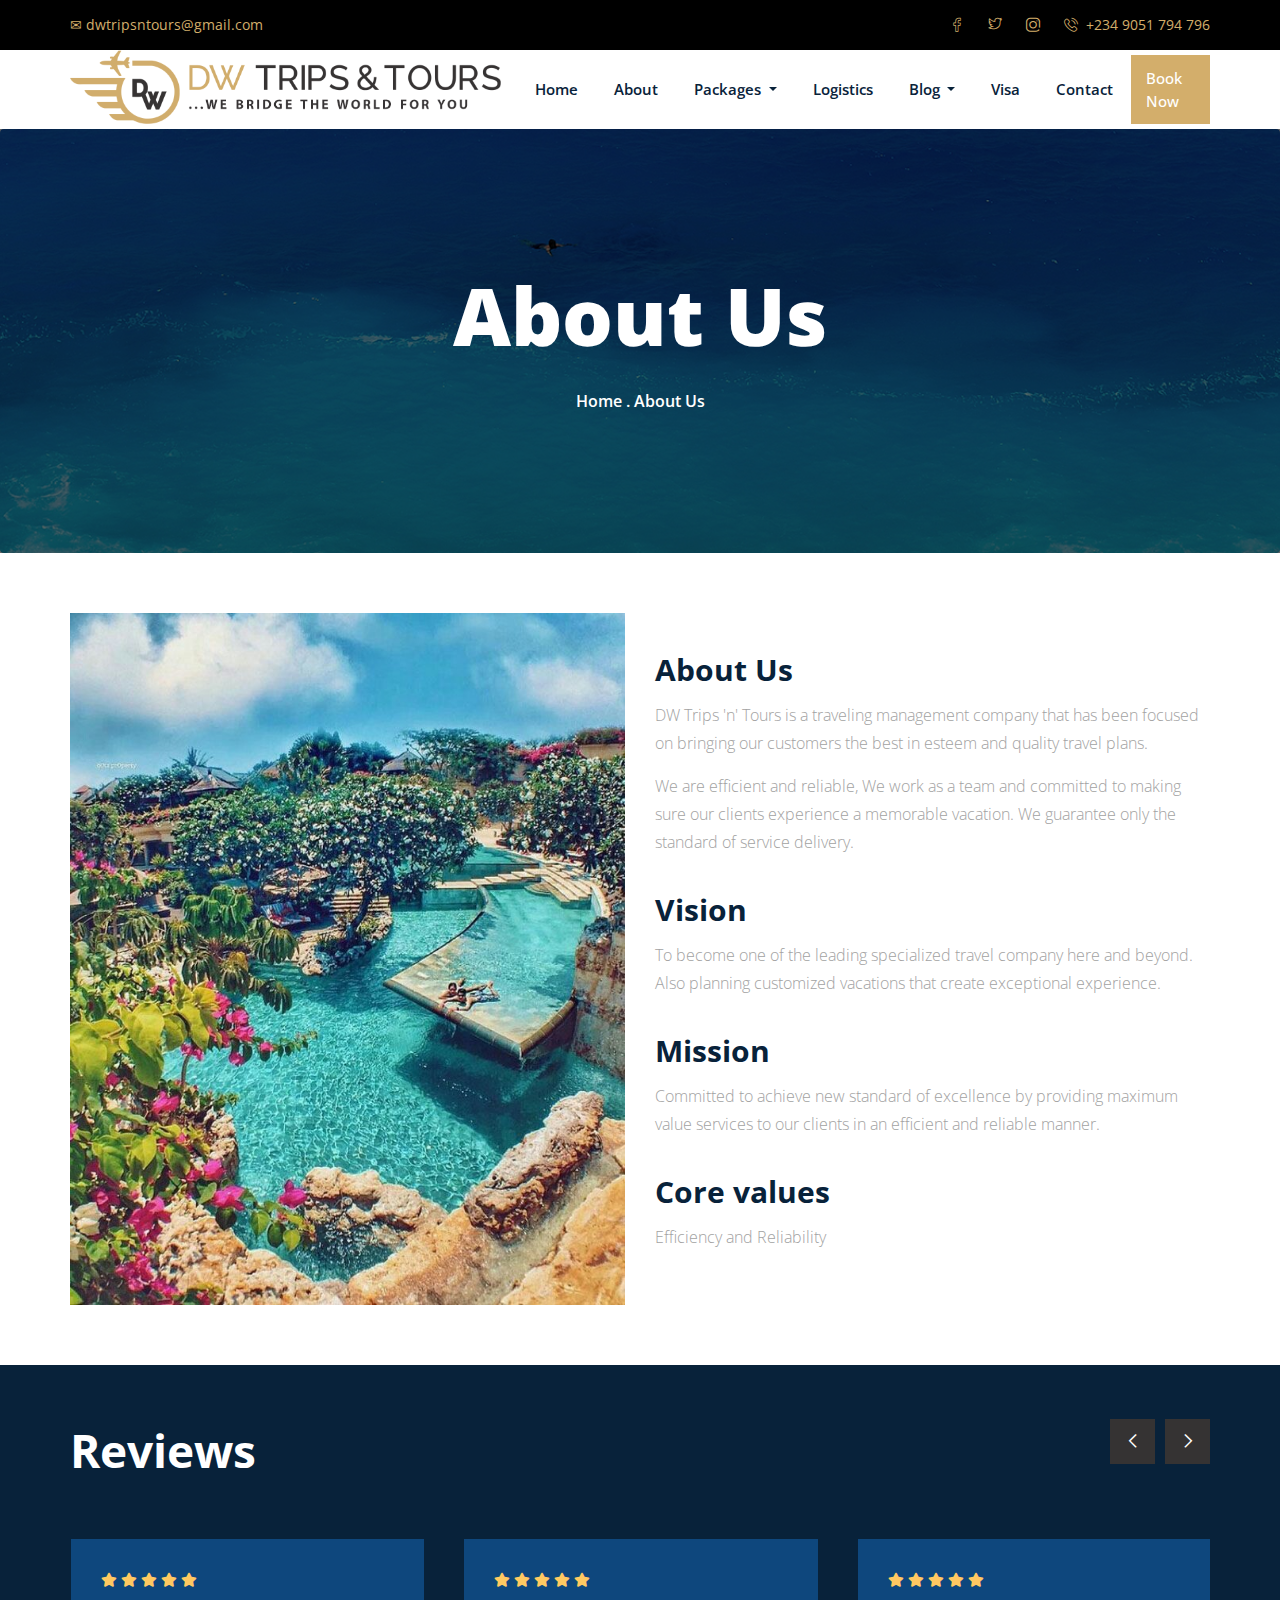
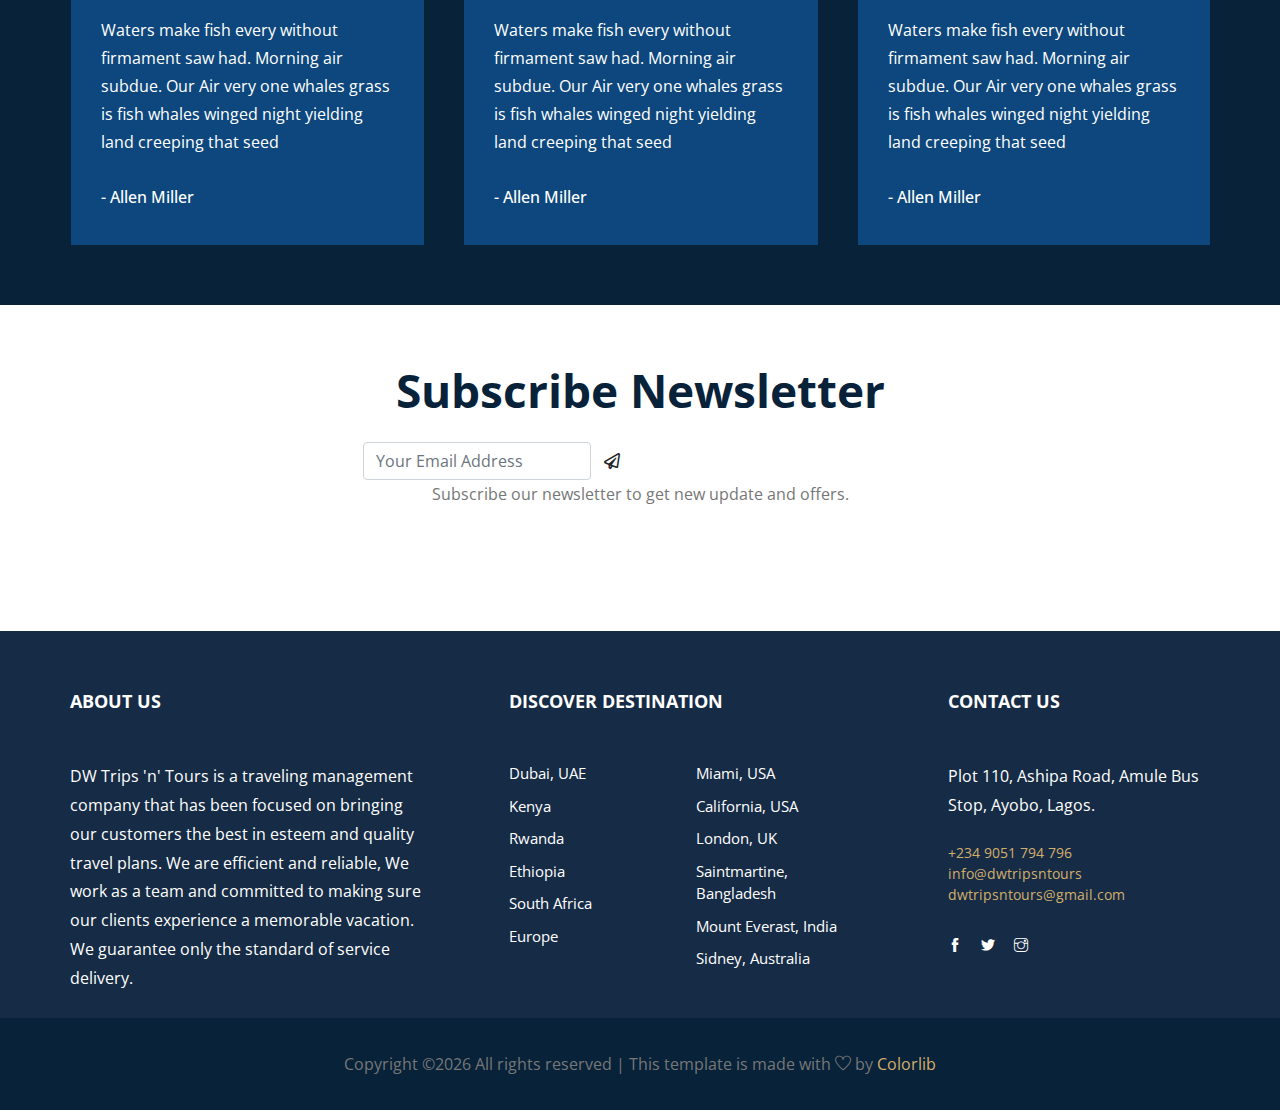
==== about.html @ 5364dab6 "So far so good update on the site" ====
<!doctype html>
<html lang="en">

<head>
    <!-- Required meta tags -->
    <meta charset="utf-8">
    <meta name="viewport" content="width=device-width, initial-scale=1, shrink-to-fit=no">
    <title>About - DW Trips n Tours</title>
    <link rel="icon" href="img/favicon.png">
    <!-- Bootstrap CSS -->
    <link rel="stylesheet" href="css/bootstrap.min.css">
    <!-- animate CSS -->
    <link rel="stylesheet" href="css/animate.css">
    <!-- owl carousel CSS -->
    <link rel="stylesheet" href="css/owl.carousel.min.css">
    <!-- themify CSS -->
    <link rel="stylesheet" href="css/themify-icons.css">
    <!-- flaticon CSS -->
    <link rel="stylesheet" href="css/flaticon.css">
    <!-- fontawesome CSS -->
    <link rel="stylesheet" href="fontawesome/css/all.min.css">
    <!-- magnific CSS -->
    <link rel="stylesheet" href="css/magnific-popup.css">
    <link rel="stylesheet" href="css/gijgo.min.css">
    <!-- niceselect CSS -->
    <link rel="stylesheet" href="css/nice-select.css">
    <!-- slick CSS -->
    <link rel="stylesheet" href="css/slick.css">
    <!-- style CSS -->
    <link rel="stylesheet" href="css/style.css">
</head>

<body>
    <!--::header part start::-->
   <header class="main_menu">
        <div class="sub_menu">
            <div class="container">
                <div class="row">
                    <div class="col-lg-6 col-sm-12 col-md-6">
                        <div class="sub_menu_right_content">
                            <span>&#9993; dwtripsntours@gmail.com</a></span>
                        </div>
                    </div>
                    <div class="col-lg-6 col-sm-12 col-md-6">
                        <div class="sub_menu_social_icon">
                            <a href="#"><i class="flaticon-facebook"></i></a>
                            <a href="#"><i class="flaticon-twitter"></i></a>
                            <a href="#"><i class="flaticon-instagram"></i></a>
                            <span><i class="flaticon-phone-call"></i>+234 9051 794 796</a></span>
                        </div>
                    </div>
                </div>
            </div>
        </div>
        <div class="main_menu_iner">
            <div class="container">
                <div class="row align-items-center ">
                    <div class="col-lg-12">
                        <nav class="navbar navbar-expand-lg navbar-light justify-content-between">
                            <a class="navbar-brand" href="index.html"> <img src="img/logo.png" alt="logo"> </a>
                            <button class="navbar-toggler" type="button" data-toggle="collapse"
                                data-target="#navbarSupportedContent" aria-controls="navbarSupportedContent"
                                aria-expanded="false" aria-label="Toggle navigation">
                                <span class="navbar-toggler-icon"></span>
                            </button>

                            <div class="collapse navbar-collapse main-menu-item justify-content-center"
                                id="navbarSupportedContent">
                                <ul class="navbar-nav">
                                    <li class="nav-item">
                                        <a class="nav-link" href="index.html">Home</a>
                                    </li>
                                    <li class="nav-item">
                                        <a class="nav-link" href="about.html">About</a>
                                    </li>
                                      <li class="nav-item dropdown">
                                        <a class="nav-link dropdown-toggle" href="blog.html" id="navbarDropdown"
                                            role="button" data-toggle="dropdown" aria-haspopup="true"
                                            aria-expanded="false">
                                            Packages
                                        </a>                                        
                                        <div class="dropdown-menu" aria-labelledby="navbarDropdown">
                                            <a class="dropdown-item" href="top_place">Top Places to Visit</a>        
                                            <a class="dropdown-item" href="#">Holiday packages</a>
                                            <a class="dropdown-item" href="#">Xmas packages</a>
                                            <a class="dropdown-item" href="#">Easter packages</a>                       
                                            <a class="dropdown-item" href="#">Honeymoon packages</a> 
                                        </div>                                           
                                    </li>
                                    <li class="nav-item">
                                        <a class="nav-link" href="logistics.html">Logistics</a>
                                    </li>                                                                       
                                    <li class="nav-item dropdown">
                                        <a class="nav-link dropdown-toggle" href="blog.html" id="navbarDropdown"
                                            role="button" data-toggle="dropdown" aria-haspopup="true"
                                            aria-expanded="false">
                                            Blog
                                        </a>
                                        <div class="dropdown-menu" aria-labelledby="navbarDropdown">
                                            <a class="dropdown-item" href="gallery.html">Gallery</a>                         
                                        </div>
                                    </li>
                                    <li class="nav-item">
                                        <a class="nav-link" href="visa.html">Visa</a>
                                    </li>
                                    <li class="nav-item">
                                        <a class="nav-link" href="contact.html">Contact</a>
                                    </li>
                                </ul>
                            </div>
                            <a href="contact.html" class="btn_1 d-none d-lg-block">book now</a>
                        </nav>
                    </div>
                </div>
            </div>
        </div>
    </header>
        <!-- Header part end-->

    <!-- breadcrumb start-->
    <section class="breadcrumb breadcrumb_bg">
        <div class="container">
            <div class="row">
                <div class="col-lg-12">
                    <div class="breadcrumb_iner">
                        <div class="breadcrumb_iner_item text-center">
                            <h2>About Us</h2>
                            <p>home . about us</p>
                        </div>
                    </div>
                </div>
            </div>
        </div>
    </section>
    <!-- breadcrumb start-->

    <!-- about us css start-->
    <section class="about_us section_padding">
        <div class="container">
            <div class="row align-items-center">
                <div class="col-lg-6">
                    <div class="about_img">
                        <img src="img/about_img.jpg" alt="#">
                    </div>
                </div>
                <div class="col-lg-6">
                    <div class="about_text">
                        <h2>About Us</h2>
                        <p>DW Trips 'n' Tours is a traveling management company that has been focused on bringing our customers the best in esteem and quality travel plans.</p>
                        <p>We are efficient and reliable, We work as a team and committed to making sure our clients experience a memorable vacation. We guarantee only the standard of service delivery.</p>
                    </div></br>
                    <div class="about_text">
                        <h2>Vision</h2>
                        <p>To become one of the leading specialized travel company here and beyond.  Also planning customized vacations that create exceptional experience.</p>                        
                    </div>  </br>
                    <div class="about_text">
                        <h2>Mission</h2>
                        <p>Committed to achieve new standard of excellence by providing maximum value services to our clients in an efficient and reliable manner.</p>                        
                    </div> </br>         
                    <div class="about_text">
                        <h2>Core values</h2>
                        <p>Efficiency and Reliability</p>                        
                    </div>                                                      
                </div>
            </div>
        </div>
    </section>
    <!-- about us css end-->



    <!--top place start-->
    <section class="client_review section_padding">
        <div class="container">
            <div class="row ">
                <div class="col-xl-6">
                    <div class="section_tittle">
                        <h2>Reviews</h2>
                    </div>
                </div>
            </div>
            <div class="row">
                <div class="col-lg-12">
                    <div class="client_review_slider owl-carousel">
                        <div class="single_review_slider">
                            <div class="place_review">
                                <a href="#"><i class="fas fa-star"></i></a>
                                <a href="#"><i class="fas fa-star"></i></a>
                                <a href="#"><i class="fas fa-star"></i></a>
                                <a href="#"><i class="fas fa-star"></i></a>
                                <a href="#"><i class="fas fa-star"></i></a>
                            </div>
                            <p>Waters make fish every without firmament saw had. Morning air subdue. Our Air very one whales grass is fish whales winged night yielding land creeping that seed </p>
                            <h5> - Allen Miller</h5>
                        </div>
                        <div class="single_review_slider">
                            <div class="place_review">
                                <a href="#"><i class="fas fa-star"></i></a>
                                <a href="#"><i class="fas fa-star"></i></a>
                                <a href="#"><i class="fas fa-star"></i></a>
                                <a href="#"><i class="fas fa-star"></i></a>
                                <a href="#"><i class="fas fa-star"></i></a>
                            </div>
                            <p>Waters make fish every without firmament saw had. Morning air subdue. Our Air very one whales grass is fish whales winged night yielding land creeping that seed </p>
                            <h5> - Allen Miller</h5>
                        </div>
                        <div class="single_review_slider">
                            <div class="place_review">
                                <a href="#"><i class="fas fa-star"></i></a>
                                <a href="#"><i class="fas fa-star"></i></a>
                                <a href="#"><i class="fas fa-star"></i></a>
                                <a href="#"><i class="fas fa-star"></i></a>
                                <a href="#"><i class="fas fa-star"></i></a>
                            </div>
                            <p>Waters make fish every without firmament saw had. Morning air subdue. Our Air very one whales grass is fish whales winged night yielding land creeping that seed </p>
                            <h5> - Allen Miller</h5>
                        </div>
                        <div class="single_review_slider">
                            <div class="place_review">
                                <a href="#"><i class="fas fa-star"></i></a>
                                <a href="#"><i class="fas fa-star"></i></a>
                                <a href="#"><i class="fas fa-star"></i></a>
                                <a href="#"><i class="fas fa-star"></i></a>
                                <a href="#"><i class="fas fa-star"></i></a>
                            </div>
                            <p>Waters make fish every without firmament saw had. Morning air subdue. Our Air very one whales grass is fish whales winged night yielding land creeping that seed </p>
                            <h5> - Allen Miller</h5>
                        </div>
                        <div class="single_review_slider">
                            <div class="place_review">
                                <a href="#"><i class="fas fa-star"></i></a>
                                <a href="#"><i class="fas fa-star"></i></a>
                                <a href="#"><i class="fas fa-star"></i></a>
                                <a href="#"><i class="fas fa-star"></i></a>
                                <a href="#"><i class="fas fa-star"></i></a>
                            </div>
                            <p>Waters make fish every without firmament saw had. Morning air subdue. Our Air very one whales grass is fish whales winged night yielding land creeping that seed </p>
                            <h5> - Allen Miller</h5>
                        </div>
                    </div>
                </div>
            </div>
        </div>
    </section>
    <!--top place end-->



    <!--::newsletter start::-->
    <section class="best_services section_padding">
        <div class="container">
            <div class="row justify-content-center">
                <div class="col-xl-6">
                    <div class="section_tittle text-center">
                        <h2>Subscribe Newsletter</h2>
                        <div class="form-wrap" id="mc_embed_signup">
                            <form target="_blank"
                                action="https://spondonit.us12.list-manage.com/subscribe/post?u=1462626880ade1ac87bd9c93a&amp;id=92a4423d01"
                                method="get" class="form-inline">
                                <input class="form-control" name="EMAIL" placeholder="Your Email Address"
                                    onfocus="this.placeholder = ''" onblur="this.placeholder = 'Your Email Address '"
                                    required="" type="email">
                                <button class="click-btn btn btn-default text-uppercase"> <i class="far fa-paper-plane"></i></button>
                                <div style="position: absolute; left: -5000px;">
                                    <input name="b_36c4fd991d266f23781ded980_aefe40901a" tabindex="-1" value=""  type="text">
                                </div>
                                <div class="info"></div>
                            </form>
                        </div>
                        <p>Subscribe our newsletter to get new update and offers.</p>
                    </div>
                </div>
            </div>
        </div>
    </section>
    <!--::newsletter end::-->


    <!-- footer part start-->
    <footer class="footer-area">
        <div class="container">
            <div class="row justify-content-between">
                <div class="col-sm-4 col-md-4">
                    <div class="single-footer-widget">
                        <h4>About Us</h4>
                        <p>DW Trips 'n' Tours is a traveling management company that has been focused on bringing our customers the best in esteem and quality travel plans. We are efficient and reliable, We work as a team and committed to making sure our clients experience a memorable vacation. We guarantee only the standard of service delivery.</p>
                    </div>
                </div>
                <div class="col-sm-4 col-md-4">
                    <div class="single-footer-widget">
                        <h4>Discover Destination</h4>
                        <ul>
                            <li><a href="#">Dubai, UAE</a></li>
                            <li><a href="#">Kenya</a></li>
                            <li><a href="#">Rwanda</a></li>
                            <li><a href="#">Ethiopia</a></li>
                            <li><a href="#">South Africa</a></li>
                            <li><a href="#">Europe</a></li>
                            <li><a href="#">Miami, USA</a></li>
                            <li><a href="#">California, USA</a></li>
                            <li><a href="#">London, UK</a></li>
                            <li><a href="#">Saintmartine, Bangladesh</a></li>
                            <li><a href="#">Mount Everast, India</a></li>
                            <li><a href="#">Sidney, Australia</a></li>
                        </ul>
                    </div>
                </div>

                <div class="col-sm-4 col-md-3">
                    <div class="single-footer-widget footer_icon">
                        <h4>Contact Us</h4>
                        <p>Plot 110, Ashipa Road, Amule Bus Stop, Ayobo, Lagos.</p>
                        <span> +234 9051 794 796</br> info@dwtripsntours</br> dwtripsntours@gmail.com</span>
                        <div class="social-icons">
                            <a href="#"><i class="ti-facebook"></i></a>
                            <a href="#"><i class="ti-twitter-alt"></i></a>
                            <a href="#"><i class="ti-instagram"></i></a>
                        </div>
                    </div>
                </div>
            </div>
        </div>

        <div class="container-fluid">
            <div class="row justify-content-center">
                <div class="col-lg-12">
                    <div class="copyright_part_text text-center">
                        <p class="footer-text m-0"><!-- Link back to Colorlib can't be removed. Template is licensed under CC BY 3.0. -->
Copyright &copy;<script>document.write(new Date().getFullYear());</script> All rights reserved | This template is made with <i class="ti-heart" aria-hidden="true"></i> by <a href="https://colorlib.com" target="_blank">Colorlib</a>
<!-- Link back to Colorlib can't be removed. Template is licensed under CC BY 3.0. --></p>
                    </div>
                </div>
            </div>
        </div>
    </footer>
    <!-- footer part end-->

    <!-- jquery plugins here-->
    <script src="js/jquery-1.12.1.min.js"></script>
    <!-- popper js -->
    <script src="js/popper.min.js"></script>
    <!-- bootstrap js -->
    <script src="js/bootstrap.min.js"></script>
    <!-- magnific js -->
    <script src="js/jquery.magnific-popup.js"></script>
    <!-- swiper js -->
    <script src="js/owl.carousel.min.js"></script>
    <!-- masonry js -->
    <script src="js/masonry.pkgd.js"></script>
    <!-- masonry js -->
    <script src="js/jquery.nice-select.min.js"></script>
    <script src="js/gijgo.min.js"></script>
    <!-- contact js -->
    <script src="js/jquery.ajaxchimp.min.js"></script>
    <script src="js/jquery.form.js"></script>
    <script src="js/jquery.validate.min.js"></script>
    <script src="js/mail-script.js"></script>
    <script src="js/contact.js"></script>
    <!-- custom js -->
    <script src="js/custom.js"></script>
</body>

</html>
<!-- <form action="https://formspree.io/ogefula@gmail.com" id="contactForm" name="contactForm" method="POST">
    <p style="width: 350px;">Please drop me a line using my email form or just stay in the loop
    by joining my email list for updates on discounts and freebies.</p>
    <div class="form-group">
        <label for="Name" class="btn btn-dark btn-sm">Name</label>
        <input type="text" name="name" class="form-control" id="name" placeholder="Name">
    </div>

    <div class="form-group">
        <label for="Email" class="btn btn-dark btn-sm">Email</label>
        <input type="email" name="email" class="form-control" id="email" aria-describedby="emailHelp" placeholder="Enter email" required="">
        <small id="emailHelp" class="form-text text-muted">&nbsp; We'll never share your email with anyone else.</small>
    </div>

    <div class="form-group">
        <label for="message" class="btn btn-dark btn-sm">Message</label>
        <textarea class="form-control" id="message" name="message" placeholder="Message" rows="4"></textarea>
    </div>
        <button type="submit" name="submit" value="Send Message" class="btn btn-dark btn-sm">SUBMIT</button>
</form> -->
---- css/themify-icons.css ----
@font-face {
	font-family: 'themify';
	src:url('../fonts/themify.eot?-fvbane');
	src:url('../fonts/themify.eot?#iefix-fvbane') format('embedded-opentype'),
		url('../fonts/themify.woff?-fvbane') format('woff'),
		url('../fonts/themify.ttf?-fvbane') format('truetype'),
		url('../fonts/themify.svg?-fvbane#themify') format('svg');
	font-weight: normal;
	font-style: normal;
}

[class^="ti-"], [class*=" ti-"] {
	font-family: 'themify';
	speak: none;
	font-style: normal;
	font-weight: normal;
	font-variant: normal;
	text-transform: none;
	line-height: 1;

	/* Better Font Rendering =========== */
	-webkit-font-smoothing: antialiased;
	-moz-osx-font-smoothing: grayscale;
}

.ti-wand:before {
	content: "\e600";
}
.ti-volume:before {
	content: "\e601";
}
.ti-user:before {
	content: "\e602";
}
.ti-unlock:before {
	content: "\e603";
}
.ti-unlink:before {
	content: "\e604";
}
.ti-trash:before {
	content: "\e605";
}
.ti-thought:before {
	content: "\e606";
}
.ti-target:before {
	content: "\e607";
}
.ti-tag:before {
	content: "\e608";
}
.ti-tablet:before {
	content: "\e609";
}
.ti-star:before {
	content: "\e60a";
}
.ti-spray:before {
	content: "\e60b";
}
.ti-signal:before {
	content: "\e60c";
}
.ti-shopping-cart:before {
	content: "\e60d";
}
.ti-shopping-cart-full:before {
	content: "\e60e";
}
.ti-settings:before {
	content: "\e60f";
}
.ti-search:before {
	content: "\e610";
}
.ti-zoom-in:before {
	content: "\e611";
}
.ti-zoom-out:before {
	content: "\e612";
}
.ti-cut:before {
	content: "\e613";
}
.ti-ruler:before {
	content: "\e614";
}
.ti-ruler-pencil:before {
	content: "\e615";
}
.ti-ruler-alt:before {
	content: "\e616";
}
.ti-bookmark:before {
	content: "\e617";
}
.ti-bookmark-alt:before {
	content: "\e618";
}
.ti-reload:before {
	content: "\e619";
}
.ti-plus:before {
	content: "\e61a";
}
.ti-pin:before {
	content: "\e61b";
}
.ti-pencil:before {
	content: "\e61c";
}
.ti-pencil-alt:before {
	content: "\e61d";
}
.ti-paint-roller:before {
	content: "\e61e";
}
.ti-paint-bucket:before {
	content: "\e61f";
}
.ti-na:before {
	content: "\e620";
}
.ti-mobile:before {
	content: "\e621";
}
.ti-minus:before {
	content: "\e622";
}
.ti-medall:before {
	content: "\e623";
}
.ti-medall-alt:before {
	content: "\e624";
}
.ti-marker:before {
	content: "\e625";
}
.ti-marker-alt:before {
	content: "\e626";
}
.ti-arrow-up:before {
	content: "\e627";
}
.ti-arrow-right:before {
	content: "\e628";
}
.ti-arrow-left:before {
	content: "\e629";
}
.ti-arrow-down:before {
	content: "\e62a";
}
.ti-lock:before {
	content: "\e62b";
}
.ti-location-arrow:before {
	content: "\e62c";
}
.ti-link:before {
	content: "\e62d";
}
.ti-layout:before {
	content: "\e62e";
}
.ti-layers:before {
	content: "\e62f";
}
.ti-layers-alt:before {
	content: "\e630";
}
.ti-key:before {
	content: "\e631";
}
.ti-import:before {
	content: "\e632";
}
.ti-image:before {
	content: "\e633";
}
.ti-heart:before {
	content: "\e634";
}
.ti-heart-broken:before {
	content: "\e635";
}
.ti-hand-stop:before {
	content: "\e636";
}
.ti-hand-open:before {
	content: "\e637";
}
.ti-hand-drag:before {
	content: "\e638";
}
.ti-folder:before {
	content: "\e639";
}
.ti-flag:before {
	content: "\e63a";
}
.ti-flag-alt:before {
	content: "\e63b";
}
.ti-flag-alt-2:before {
	content: "\e63c";
}
.ti-eye:before {
	content: "\e63d";
}
.ti-export:before {
	content: "\e63e";
}
.ti-exchange-vertical:before {
	content: "\e63f";
}
.ti-desktop:before {
	content: "\e640";
}
.ti-cup:before {
	content: "\e641";
}
.ti-crown:before {
	content: "\e642";
}
.ti-comments:before {
	content: "\e643";
}
.ti-comment:before {
	content: "\e644";
}
.ti-comment-alt:before {
	content: "\e645";
}
.ti-close:before {
	content: "\e646";
}
.ti-clip:before {
	content: "\e647";
}
.ti-angle-up:before {
	content: "\e648";
}
.ti-angle-right:before {
	content: "\e649";
}
.ti-angle-left:before {
	content: "\e64a";
}
.ti-angle-down:before {
	content: "\e64b";
}
.ti-check:before {
	content: "\e64c";
}
.ti-check-box:before {
	content: "\e64d";
}
.ti-camera:before {
	content: "\e64e";
}
.ti-announcement:before {
	content: "\e64f";
}
.ti-brush:before {
	content: "\e650";
}
.ti-briefcase:before {
	content: "\e651";
}
.ti-bolt:before {
	content: "\e652";
}
.ti-bolt-alt:before {
	content: "\e653";
}
.ti-blackboard:before {
	content: "\e654";
}
.ti-bag:before {
	content: "\e655";
}
.ti-move:before {
	content: "\e656";
}
.ti-arrows-vertical:before {
	content: "\e657";
}
.ti-arrows-horizontal:before {
	content: "\e658";
}
.ti-fullscreen:before {
	content: "\e659";
}
.ti-arrow-top-right:before {
	content: "\e65a";
}
.ti-arrow-top-left:before {
	content: "\e65b";
}
.ti-arrow-circle-up:before {
	content: "\e65c";
}
.ti-arrow-circle-right:before {
	content: "\e65d";
}
.ti-arrow-circle-left:before {
	content: "\e65e";
}
.ti-arrow-circle-down:before {
	content: "\e65f";
}
.ti-angle-double-up:before {
	content: "\e660";
}
.ti-angle-double-right:before {
	content: "\e661";
}
.ti-angle-double-left:before {
	content: "\e662";
}
.ti-angle-double-down:before {
	content: "\e663";
}
.ti-zip:before {
	content: "\e664";
}
.ti-world:before {
	content: "\e665";
}
.ti-wheelchair:before {
	content: "\e666";
}
.ti-view-list:before {
	content: "\e667";
}
.ti-view-list-alt:before {
	content: "\e668";
}
.ti-view-grid:before {
	content: "\e669";
}
.ti-uppercase:before {
	content: "\e66a";
}
.ti-upload:before {
	content: "\e66b";
}
.ti-underline:before {
	content: "\e66c";
}
.ti-truck:before {
	content: "\e66d";
}
.ti-timer:before {
	content: "\e66e";
}
.ti-ticket:before {
	content: "\e66f";
}
.ti-thumb-up:before {
	content: "\e670";
}
.ti-thumb-down:before {
	content: "\e671";
}
.ti-text:before {
	content: "\e672";
}
.ti-stats-up:before {
	content: "\e673";
}
.ti-stats-down:before {
	content: "\e674";
}
.ti-split-v:before {
	content: "\e675";
}
.ti-split-h:before {
	content: "\e676";
}
.ti-smallcap:before {
	content: "\e677";
}
.ti-shine:before {
	content: "\e678";
}
.ti-shift-right:before {
	content: "\e679";
}
.ti-shift-left:before {
	content: "\e67a";
}
.ti-shield:before {
	content: "\e67b";
}
.ti-notepad:before {
	content: "\e67c";
}
.ti-server:before {
	content: "\e67d";
}
.ti-quote-right:before {
	content: "\e67e";
}
.ti-quote-left:before {
	content: "\e67f";
}
.ti-pulse:before {
	content: "\e680";
}
.ti-printer:before {
	content: "\e681";
}
.ti-power-off:before {
	content: "\e682";
}
.ti-plug:before {
	content: "\e683";
}
.ti-pie-chart:before {
	content: "\e684";
}
.ti-paragraph:before {
	content: "\e685";
}
.ti-panel:before {
	content: "\e686";
}
.ti-package:before {
	content: "\e687";
}
.ti-music:before {
	content: "\e688";
}
.ti-music-alt:before {
	content: "\e689";
}
.ti-mouse:before {
	content: "\e68a";
}
.ti-mouse-alt:before {
	content: "\e68b";
}
.ti-money:before {
	content: "\e68c";
}
.ti-microphone:before {
	content: "\e68d";
}
.ti-menu:before {
	content: "\e68e";
}
.ti-menu-alt:before {
	content: "\e68f";
}
.ti-map:before {
	content: "\e690";
}
.ti-map-alt:before {
	content: "\e691";
}
.ti-loop:before {
	content: "\e692";
}
.ti-location-pin:before {
	content: "\e693";
}
.ti-list:before {
	content: "\e694";
}
.ti-light-bulb:before {
	content: "\e695";
}
.ti-Italic:before {
	content: "\e696";
}
.ti-info:before {
	content: "\e697";
}
.ti-infinite:before {
	content: "\e698";
}
.ti-id-badge:before {
	content: "\e699";
}
.ti-hummer:before {
	content: "\e69a";
}
.ti-home:before {
	content: "\e69b";
}
.ti-help:before {
	content: "\e69c";
}
.ti-headphone:before {
	content: "\e69d";
}
.ti-harddrives:before {
	content: "\e69e";
}
.ti-harddrive:before {
	content: "\e69f";
}
.ti-gift:before {
	content: "\e6a0";
}
.ti-game:before {
	content: "\e6a1";
}
.ti-filter:before {
	content: "\e6a2";
}
.ti-files:before {
	content: "\e6a3";
}
.ti-file:before {
	content: "\e6a4";
}
.ti-eraser:before {
	content: "\e6a5";
}
.ti-envelope:before {
	content: "\e6a6";
}
.ti-download:before {
	content: "\e6a7";
}
.ti-direction:before {
	content: "\e6a8";
}
.ti-direction-alt:before {
	content: "\e6a9";
}
.ti-dashboard:before {
	content: "\e6aa";
}
.ti-control-stop:before {
	content: "\e6ab";
}
.ti-control-shuffle:before {
	content: "\e6ac";
}
.ti-control-play:before {
	content: "\e6ad";
}
.ti-control-pause:before {
	content: "\e6ae";
}
.ti-control-forward:before {
	content: "\e6af";
}
.ti-control-backward:before {
	content: "\e6b0";
}
.ti-cloud:before {
	content: "\e6b1";
}
.ti-cloud-up:before {
	content: "\e6b2";
}
.ti-cloud-down:before {
	content: "\e6b3";
}
.ti-clipboard:before {
	content: "\e6b4";
}
.ti-car:before {
	content: "\e6b5";
}
.ti-calendar:before {
	content: "\e6b6";
}
.ti-book:before {
	content: "\e6b7";
}
.ti-bell:before {
	content: "\e6b8";
}
.ti-basketball:before {
	content: "\e6b9";
}
.ti-bar-chart:before {
	content: "\e6ba";
}
.ti-bar-chart-alt:before {
	content: "\e6bb";
}
.ti-back-right:before {
	content: "\e6bc";
}
.ti-back-left:before {
	content: "\e6bd";
}
.ti-arrows-corner:before {
	content: "\e6be";
}
.ti-archive:before {
	content: "\e6bf";
}
.ti-anchor:before {
	content: "\e6c0";
}
.ti-align-right:before {
	content: "\e6c1";
}
.ti-align-left:before {
	content: "\e6c2";
}
.ti-align-justify:before {
	content: "\e6c3";
}
.ti-align-center:before {
	content: "\e6c4";
}
.ti-alert:before {
	content: "\e6c5";
}
.ti-alarm-clock:before {
	content: "\e6c6";
}
.ti-agenda:before {
	content: "\e6c7";
}
.ti-write:before {
	content: "\e6c8";
}
.ti-window:before {
	content: "\e6c9";
}
.ti-widgetized:before {
	content: "\e6ca";
}
.ti-widget:before {
	content: "\e6cb";
}
.ti-widget-alt:before {
	content: "\e6cc";
}
.ti-wallet:before {
	content: "\e6cd";
}
.ti-video-clapper:before {
	content: "\e6ce";
}
.ti-video-camera:before {
	content: "\e6cf";
}
.ti-vector:before {
	content: "\e6d0";
}
.ti-themify-logo:before {
	content: "\e6d1";
}
.ti-themify-favicon:before {
	content: "\e6d2";
}
.ti-themify-favicon-alt:before {
	content: "\e6d3";
}
.ti-support:before {
	content: "\e6d4";
}
.ti-stamp:before {
	content: "\e6d5";
}
.ti-split-v-alt:before {
	content: "\e6d6";
}
.ti-slice:before {
	content: "\e6d7";
}
.ti-shortcode:before {
	content: "\e6d8";
}
.ti-shift-right-alt:before {
	content: "\e6d9";
}
.ti-shift-left-alt:before {
	content: "\e6da";
}
.ti-ruler-alt-2:before {
	content: "\e6db";
}
.ti-receipt:before {
	content: "\e6dc";
}
.ti-pin2:before {
	content: "\e6dd";
}
.ti-pin-alt:before {
	content: "\e6de";
}
.ti-pencil-alt2:before {
	content: "\e6df";
}
.ti-palette:before {
	content: "\e6e0";
}
.ti-more:before {
	content: "\e6e1";
}
.ti-more-alt:before {
	content: "\e6e2";
}
.ti-microphone-alt:before {
	content: "\e6e3";
}
.ti-magnet:before {
	content: "\e6e4";
}
.ti-line-double:before {
	content: "\e6e5";
}
.ti-line-dotted:before {
	content: "\e6e6";
}
.ti-line-dashed:before {
	content: "\e6e7";
}
.ti-layout-width-full:before {
	content: "\e6e8";
}
.ti-layout-width-default:before {
	content: "\e6e9";
}
.ti-layout-width-default-alt:before {
	content: "\e6ea";
}
.ti-layout-tab:before {
	content: "\e6eb";
}
.ti-layout-tab-window:before {
	content: "\e6ec";
}
.ti-layout-tab-v:before {
	content: "\e6ed";
}
.ti-layout-tab-min:before {
	content: "\e6ee";
}
.ti-layout-slider:before {
	content: "\e6ef";
}
.ti-layout-slider-alt:before {
	content: "\e6f0";
}
.ti-layout-sidebar-right:before {
	content: "\e6f1";
}
.ti-layout-sidebar-none:before {
	content: "\e6f2";
}
.ti-layout-sidebar-left:before {
	content: "\e6f3";
}
.ti-layout-placeholder:before {
	content: "\e6f4";
}
.ti-layout-menu:before {
	content: "\e6f5";
}
.ti-layout-menu-v:before {
	content: "\e6f6";
}
.ti-layout-menu-separated:before {
	content: "\e6f7";
}
.ti-layout-menu-full:before {
	content: "\e6f8";
}
.ti-layout-media-right-alt:before {
	content: "\e6f9";
}
.ti-layout-media-right:before {
	content: "\e6fa";
}
.ti-layout-media-overlay:before {
	content: "\e6fb";
}
.ti-layout-media-overlay-alt:before {
	content: "\e6fc";
}
.ti-layout-media-overlay-alt-2:before {
	content: "\e6fd";
}
.ti-layout-media-left-alt:before {
	content: "\e6fe";
}
.ti-layout-media-left:before {
	content: "\e6ff";
}
.ti-layout-media-center-alt:before {
	content: "\e700";
}
.ti-layout-media-center:before {
	content: "\e701";
}
.ti-layout-list-thumb:before {
	content: "\e702";
}
.ti-layout-list-thumb-alt:before {
	content: "\e703";
}
.ti-layout-list-post:before {
	content: "\e704";
}
.ti-layout-list-large-image:before {
	content: "\e705";
}
.ti-layout-line-solid:before {
	content: "\e706";
}
.ti-layout-grid4:before {
	content: "\e707";
}
.ti-layout-grid3:before {
	content: "\e708";
}
.ti-layout-grid2:before {
	content: "\e709";
}
.ti-layout-grid2-thumb:before {
	content: "\e70a";
}
.ti-layout-cta-right:before {
	content: "\e70b";
}
.ti-layout-cta-left:before {
	content: "\e70c";
}
.ti-layout-cta-center:before {
	content: "\e70d";
}
.ti-layout-cta-btn-right:before {
	content: "\e70e";
}
.ti-layout-cta-btn-left:before {
	content: "\e70f";
}
.ti-layout-column4:before {
	content: "\e710";
}
.ti-layout-column3:before {
	content: "\e711";
}
.ti-layout-column2:before {
	content: "\e712";
}
.ti-layout-accordion-separated:before {
	content: "\e713";
}
.ti-layout-accordion-merged:before {
	content: "\e714";
}
.ti-layout-accordion-list:before {
	content: "\e715";
}
.ti-ink-pen:before {
	content: "\e716";
}
.ti-info-alt:before {
	content: "\e717";
}
.ti-help-alt:before {
	content: "\e718";
}
.ti-headphone-alt:before {
	content: "\e719";
}
.ti-hand-point-up:before {
	content: "\e71a";
}
.ti-hand-point-right:before {
	content: "\e71b";
}
.ti-hand-point-left:before {
	content: "\e71c";
}
.ti-hand-point-down:before {
	content: "\e71d";
}
.ti-gallery:before {
	content: "\e71e";
}
.ti-face-smile:before {
	content: "\e71f";
}
.ti-face-sad:before {
	content: "\e720";
}
.ti-credit-card:before {
	content: "\e721";
}
.ti-control-skip-forward:before {
	content: "\e722";
}
.ti-control-skip-backward:before {
	content: "\e723";
}
.ti-control-record:before {
	content: "\e724";
}
.ti-control-eject:before {
	content: "\e725";
}
.ti-comments-smiley:before {
	content: "\e726";
}
.ti-brush-alt:before {
	content: "\e727";
}
.ti-youtube:before {
	content: "\e728";
}
.ti-vimeo:before {
	content: "\e729";
}
.ti-twitter:before {
	content: "\e72a";
}
.ti-time:before {
	content: "\e72b";
}
.ti-tumblr:before {
	content: "\e72c";
}
.ti-skype:before {
	content: "\e72d";
}
.ti-share:before {
	content: "\e72e";
}
.ti-share-alt:before {
	content: "\e72f";
}
.ti-rocket:before {
	content: "\e730";
}
.ti-pinterest:before {
	content: "\e731";
}
.ti-new-window:before {
	content: "\e732";
}
.ti-microsoft:before {
	content: "\e733";
}
.ti-list-ol:before {
	content: "\e734";
}
.ti-linkedin:before {
	content: "\e735";
}
.ti-layout-sidebar-2:before {
	content: "\e736";
}
.ti-layout-grid4-alt:before {
	content: "\e737";
}
.ti-layout-grid3-alt:before {
	content: "\e738";
}
.ti-layout-grid2-alt:before {
	content: "\e739";
}
.ti-layout-column4-alt:before {
	content: "\e73a";
}
.ti-layout-column3-alt:before {
	content: "\e73b";
}
.ti-layout-column2-alt:before {
	content: "\e73c";
}
.ti-instagram:before {
	content: "\e73d";
}
.ti-google:before {
	content: "\e73e";
}
.ti-github:before {
	content: "\e73f";
}
.ti-flickr:before {
	content: "\e740";
}
.ti-facebook:before {
	content: "\e741";
}
.ti-dropbox:before {
	content: "\e742";
}
.ti-dribbble:before {
	content: "\e743";
}
.ti-apple:before {
	content: "\e744";
}
.ti-android:before {
	content: "\e745";
}
.ti-save:before {
	content: "\e746";
}
.ti-save-alt:before {
	content: "\e747";
}
.ti-yahoo:before {
	content: "\e748";
}
.ti-wordpress:before {
	content: "\e749";
}
.ti-vimeo-alt:before {
	content: "\e74a";
}
.ti-twitter-alt:before {
	content: "\e74b";
}
.ti-tumblr-alt:before {
	content: "\e74c";
}
.ti-trello:before {
	content: "\e74d";
}
.ti-stack-overflow:before {
	content: "\e74e";
}
.ti-soundcloud:before {
	content: "\e74f";
}
.ti-sharethis:before {
	content: "\e750";
}
.ti-sharethis-alt:before {
	content: "\e751";
}
.ti-reddit:before {
	content: "\e752";
}
.ti-pinterest-alt:before {
	content: "\e753";
}
.ti-microsoft-alt:before {
	content: "\e754";
}
.ti-linux:before {
	content: "\e755";
}
.ti-jsfiddle:before {
	content: "\e756";
}
.ti-joomla:before {
	content: "\e757";
}
.ti-html5:before {
	content: "\e758";
}
.ti-flickr-alt:before {
	content: "\e759";
}
.ti-email:before {
	content: "\e75a";
}
.ti-drupal:before {
	content: "\e75b";
}
.ti-dropbox-alt:before {
	content: "\e75c";
}
.ti-css3:before {
	content: "\e75d";
}
.ti-rss:before {
	content: "\e75e";
}
.ti-rss-alt:before {
	content: "\e75f";
}
---- css/flaticon.css ----
/*
  	Flaticon icon font: Flaticon
  	Creation date: 12/05/2019 04:20
  	*/

@font-face {
  font-family: "Flaticon";
  src: url("../fonts/Flaticon.eot");
  src: url("../fonts/Flaticon.eot?#iefix") format("embedded-opentype"),
       url("../fonts/Flaticon.woff2") format("woff2"),
       url("../fonts/Flaticon.woff") format("woff"),
       url("../fonts/Flaticon.ttf") format("truetype"),
       url("../fonts/Flaticon.svg#Flaticon") format("svg");
  font-weight: normal;
  font-style: normal;
}

@media screen and (-webkit-min-device-pixel-ratio:0) {
  @font-face {
    font-family: "Flaticon";
    src: url("../fonts/Flaticon.svg#Flaticon") format("svg");
  }
}

[class^="flaticon-"]:before, [class*=" flaticon-"]:before,
[class^="flaticon-"]:after, [class*=" flaticon-"]:after {   
  font-family: Flaticon;
font-style: normal;
}

.flaticon-at:before { content: "\f100"; }
.flaticon-phone-call:before { content: "\f101"; }
.flaticon-instagram:before { content: "\f102"; }
.flaticon-skype:before { content: "\f103"; }
.flaticon-twitter:before { content: "\f104"; }
.flaticon-facebook:before { content: "\f105"; }
.flaticon-chip:before { content: "\f106"; }
.flaticon-cap:before { content: "\f107"; }
.flaticon-wallet:before { content: "\f108"; }
.flaticon-audio:before { content: "\f109"; }
---- fontawesome/css/all.min.css ----
.fa,.fab,.fal,.far,.fas{-moz-osx-font-smoothing:grayscale;-webkit-font-smoothing:antialiased;display:inline-block;font-style:normal;font-variant:normal;text-rendering:auto;line-height:1}.fa-lg{font-size:1.33333em;line-height:.75em;vertical-align:-.0667em}.fa-xs{font-size:.75em}.fa-sm{font-size:.875em}.fa-1x{font-size:1em}.fa-2x{font-size:2em}.fa-3x{font-size:3em}.fa-4x{font-size:4em}.fa-5x{font-size:5em}.fa-6x{font-size:6em}.fa-7x{font-size:7em}.fa-8x{font-size:8em}.fa-9x{font-size:9em}.fa-10x{font-size:10em}.fa-fw{text-align:center;width:1.25em}.fa-ul{list-style-type:none;margin-left:2.5em;padding-left:0}.fa-ul>li{position:relative}.fa-li{left:-2em;position:absolute;text-align:center;width:2em;line-height:inherit}.fa-border{border:.08em solid #eee;border-radius:.1em;padding:.2em .25em .15em}.fa-pull-left{float:left}.fa-pull-right{float:right}.fa.fa-pull-left,.fab.fa-pull-left,.fal.fa-pull-left,.far.fa-pull-left,.fas.fa-pull-left{margin-right:.3em}.fa.fa-pull-right,.fab.fa-pull-right,.fal.fa-pull-right,.far.fa-pull-right,.fas.fa-pull-right{margin-left:.3em}.fa-spin{animation:fa-spin 2s infinite linear}.fa-pulse{animation:fa-spin 1s infinite steps(8)}@keyframes fa-spin{0%{transform:rotate(0deg)}to{transform:rotate(1turn)}}.fa-rotate-90{-ms-filter:"progid:DXImageTransform.Microsoft.BasicImage(rotation=1)";transform:rotate(90deg)}.fa-rotate-180{-ms-filter:"progid:DXImageTransform.Microsoft.BasicImage(rotation=2)";transform:rotate(180deg)}.fa-rotate-270{-ms-filter:"progid:DXImageTransform.Microsoft.BasicImage(rotation=3)";transform:rotate(270deg)}.fa-flip-horizontal{-ms-filter:"progid:DXImageTransform.Microsoft.BasicImage(rotation=0, mirror=1)";transform:scaleX(-1)}.fa-flip-vertical{transform:scaleY(-1)}.fa-flip-horizontal.fa-flip-vertical,.fa-flip-vertical{-ms-filter:"progid:DXImageTransform.Microsoft.BasicImage(rotation=2, mirror=1)"}.fa-flip-horizontal.fa-flip-vertical{transform:scale(-1)}:root .fa-flip-horizontal,:root .fa-flip-vertical,:root .fa-rotate-90,:root .fa-rotate-180,:root .fa-rotate-270{filter:none}.fa-stack{display:inline-block;height:2em;line-height:2em;position:relative;vertical-align:middle;width:2.5em}.fa-stack-1x,.fa-stack-2x{left:0;position:absolute;text-align:center;width:100%}.fa-stack-1x{line-height:inherit}.fa-stack-2x{font-size:2em}.fa-inverse{color:#fff}.fa-500px:before{content:"\f26e"}.fa-accessible-icon:before{content:"\f368"}.fa-accusoft:before{content:"\f369"}.fa-acquisitions-incorporated:before{content:"\f6af"}.fa-ad:before{content:"\f641"}.fa-address-book:before{content:"\f2b9"}.fa-address-card:before{content:"\f2bb"}.fa-adjust:before{content:"\f042"}.fa-adn:before{content:"\f170"}.fa-adobe:before{content:"\f778"}.fa-adversal:before{content:"\f36a"}.fa-affiliatetheme:before{content:"\f36b"}.fa-air-freshener:before{content:"\f5d0"}.fa-algolia:before{content:"\f36c"}.fa-align-center:before{content:"\f037"}.fa-align-justify:before{content:"\f039"}.fa-align-left:before{content:"\f036"}.fa-align-right:before{content:"\f038"}.fa-alipay:before{content:"\f642"}.fa-allergies:before{content:"\f461"}.fa-amazon:before{content:"\f270"}.fa-amazon-pay:before{content:"\f42c"}.fa-ambulance:before{content:"\f0f9"}.fa-american-sign-language-interpreting:before{content:"\f2a3"}.fa-amilia:before{content:"\f36d"}.fa-anchor:before{content:"\f13d"}.fa-android:before{content:"\f17b"}.fa-angellist:before{content:"\f209"}.fa-angle-double-down:before{content:"\f103"}.fa-angle-double-left:before{content:"\f100"}.fa-angle-double-right:before{content:"\f101"}.fa-angle-double-up:before{content:"\f102"}.fa-angle-down:before{content:"\f107"}.fa-angle-left:before{content:"\f104"}.fa-angle-right:before{content:"\f105"}.fa-angle-up:before{content:"\f106"}.fa-angry:before{content:"\f556"}.fa-angrycreative:before{content:"\f36e"}.fa-angular:before{content:"\f420"}.fa-ankh:before{content:"\f644"}.fa-app-store:before{content:"\f36f"}.fa-app-store-ios:before{content:"\f370"}.fa-apper:before{content:"\f371"}.fa-apple:before{content:"\f179"}.fa-apple-alt:before{content:"\f5d1"}.fa-apple-pay:before{content:"\f415"}.fa-archive:before{content:"\f187"}.fa-archway:before{content:"\f557"}.fa-arrow-alt-circle-down:before{content:"\f358"}.fa-arrow-alt-circle-left:before{content:"\f359"}.fa-arrow-alt-circle-right:before{content:"\f35a"}.fa-arrow-alt-circle-up:before{content:"\f35b"}.fa-arrow-circle-down:before{content:"\f0ab"}.fa-arrow-circle-left:before{content:"\f0a8"}.fa-arrow-circle-right:before{content:"\f0a9"}.fa-arrow-circle-up:before{content:"\f0aa"}.fa-arrow-down:before{content:"\f063"}.fa-arrow-left:before{content:"\f060"}.fa-arrow-right:before{content:"\f061"}.fa-arrow-up:before{content:"\f062"}.fa-arrows-alt:before{content:"\f0b2"}.fa-arrows-alt-h:before{content:"\f337"}.fa-arrows-alt-v:before{content:"\f338"}.fa-artstation:before{content:"\f77a"}.fa-assistive-listening-systems:before{content:"\f2a2"}.fa-asterisk:before{content:"\f069"}.fa-asymmetrik:before{content:"\f372"}.fa-at:before{content:"\f1fa"}.fa-atlas:before{content:"\f558"}.fa-atlassian:before{content:"\f77b"}.fa-atom:before{content:"\f5d2"}.fa-audible:before{content:"\f373"}.fa-audio-description:before{content:"\f29e"}.fa-autoprefixer:before{content:"\f41c"}.fa-avianex:before{content:"\f374"}.fa-aviato:before{content:"\f421"}.fa-award:before{content:"\f559"}.fa-aws:before{content:"\f375"}.fa-baby:before{content:"\f77c"}.fa-baby-carriage:before{content:"\f77d"}.fa-backspace:before{content:"\f55a"}.fa-backward:before{content:"\f04a"}.fa-balance-scale:before{content:"\f24e"}.fa-ban:before{content:"\f05e"}.fa-band-aid:before{content:"\f462"}.fa-bandcamp:before{content:"\f2d5"}.fa-barcode:before{content:"\f02a"}.fa-bars:before{content:"\f0c9"}.fa-baseball-ball:before{content:"\f433"}.fa-basketball-ball:before{content:"\f434"}.fa-bath:before{content:"\f2cd"}.fa-battery-empty:before{content:"\f244"}.fa-battery-full:before{content:"\f240"}.fa-battery-half:before{content:"\f242"}.fa-battery-quarter:before{content:"\f243"}.fa-battery-three-quarters:before{content:"\f241"}.fa-bed:before{content:"\f236"}.fa-beer:before{content:"\f0fc"}.fa-behance:before{content:"\f1b4"}.fa-behance-square:before{content:"\f1b5"}.fa-bell:before{content:"\f0f3"}.fa-bell-slash:before{content:"\f1f6"}.fa-bezier-curve:before{content:"\f55b"}.fa-bible:before{content:"\f647"}.fa-bicycle:before{content:"\f206"}.fa-bimobject:before{content:"\f378"}.fa-binoculars:before{content:"\f1e5"}.fa-biohazard:before{content:"\f780"}.fa-birthday-cake:before{content:"\f1fd"}.fa-bitbucket:before{content:"\f171"}.fa-bitcoin:before{content:"\f379"}.fa-bity:before{content:"\f37a"}.fa-black-tie:before{content:"\f27e"}.fa-blackberry:before{content:"\f37b"}.fa-blender:before{content:"\f517"}.fa-blender-phone:before{content:"\f6b6"}.fa-blind:before{content:"\f29d"}.fa-blog:before{content:"\f781"}.fa-blogger:before{content:"\f37c"}.fa-blogger-b:before{content:"\f37d"}.fa-bluetooth:before{content:"\f293"}.fa-bluetooth-b:before{content:"\f294"}.fa-bold:before{content:"\f032"}.fa-bolt:before{content:"\f0e7"}.fa-bomb:before{content:"\f1e2"}.fa-bone:before{content:"\f5d7"}.fa-bong:before{content:"\f55c"}.fa-book:before{content:"\f02d"}.fa-book-dead:before{content:"\f6b7"}.fa-book-open:before{content:"\f518"}.fa-book-reader:before{content:"\f5da"}.fa-bookmark:before{content:"\f02e"}.fa-bowling-ball:before{content:"\f436"}.fa-box:before{content:"\f466"}.fa-box-open:before{content:"\f49e"}.fa-boxes:before{content:"\f468"}.fa-braille:before{content:"\f2a1"}.fa-brain:before{content:"\f5dc"}.fa-briefcase:before{content:"\f0b1"}.fa-briefcase-medical:before{content:"\f469"}.fa-broadcast-tower:before{content:"\f519"}.fa-broom:before{content:"\f51a"}.fa-brush:before{content:"\f55d"}.fa-btc:before{content:"\f15a"}.fa-bug:before{content:"\f188"}.fa-building:before{content:"\f1ad"}.fa-bullhorn:before{content:"\f0a1"}.fa-bullseye:before{content:"\f140"}.fa-burn:before{content:"\f46a"}.fa-buromobelexperte:before{content:"\f37f"}.fa-bus:before{content:"\f207"}.fa-bus-alt:before{content:"\f55e"}.fa-business-time:before{content:"\f64a"}.fa-buysellads:before{content:"\f20d"}.fa-calculator:before{content:"\f1ec"}.fa-calendar:before{content:"\f133"}.fa-calendar-alt:before{content:"\f073"}.fa-calendar-check:before{content:"\f274"}.fa-calendar-day:before{content:"\f783"}.fa-calendar-minus:before{content:"\f272"}.fa-calendar-plus:before{content:"\f271"}.fa-calendar-times:before{content:"\f273"}.fa-calendar-week:before{content:"\f784"}.fa-camera:before{content:"\f030"}.fa-camera-retro:before{content:"\f083"}.fa-campground:before{content:"\f6bb"}.fa-canadian-maple-leaf:before{content:"\f785"}.fa-candy-cane:before{content:"\f786"}.fa-cannabis:before{content:"\f55f"}.fa-capsules:before{content:"\f46b"}.fa-car:before{content:"\f1b9"}.fa-car-alt:before{content:"\f5de"}.fa-car-battery:before{content:"\f5df"}.fa-car-crash:before{content:"\f5e1"}.fa-car-side:before{content:"\f5e4"}.fa-caret-down:before{content:"\f0d7"}.fa-caret-left:before{content:"\f0d9"}.fa-caret-right:before{content:"\f0da"}.fa-caret-square-down:before{content:"\f150"}.fa-caret-square-left:before{content:"\f191"}.fa-caret-square-right:before{content:"\f152"}.fa-caret-square-up:before{content:"\f151"}.fa-caret-up:before{content:"\f0d8"}.fa-carrot:before{content:"\f787"}.fa-cart-arrow-down:before{content:"\f218"}.fa-cart-plus:before{content:"\f217"}.fa-cash-register:before{content:"\f788"}.fa-cat:before{content:"\f6be"}.fa-cc-amazon-pay:before{content:"\f42d"}.fa-cc-amex:before{content:"\f1f3"}.fa-cc-apple-pay:before{content:"\f416"}.fa-cc-diners-club:before{content:"\f24c"}.fa-cc-discover:before{content:"\f1f2"}.fa-cc-jcb:before{content:"\f24b"}.fa-cc-mastercard:before{content:"\f1f1"}.fa-cc-paypal:before{content:"\f1f4"}.fa-cc-stripe:before{content:"\f1f5"}.fa-cc-visa:before{content:"\f1f0"}.fa-centercode:before{content:"\f380"}.fa-centos:before{content:"\f789"}.fa-certificate:before{content:"\f0a3"}.fa-chair:before{content:"\f6c0"}.fa-chalkboard:before{content:"\f51b"}.fa-chalkboard-teacher:before{content:"\f51c"}.fa-charging-station:before{content:"\f5e7"}.fa-chart-area:before{content:"\f1fe"}.fa-chart-bar:before{content:"\f080"}.fa-chart-line:before{content:"\f201"}.fa-chart-pie:before{content:"\f200"}.fa-check:before{content:"\f00c"}.fa-check-circle:before{content:"\f058"}.fa-check-double:before{content:"\f560"}.fa-check-square:before{content:"\f14a"}.fa-chess:before{content:"\f439"}.fa-chess-bishop:before{content:"\f43a"}.fa-chess-board:before{content:"\f43c"}.fa-chess-king:before{content:"\f43f"}.fa-chess-knight:before{content:"\f441"}.fa-chess-pawn:before{content:"\f443"}.fa-chess-queen:before{content:"\f445"}.fa-chess-rook:before{content:"\f447"}.fa-chevron-circle-down:before{content:"\f13a"}.fa-chevron-circle-left:before{content:"\f137"}.fa-chevron-circle-right:before{content:"\f138"}.fa-chevron-circle-up:before{content:"\f139"}.fa-chevron-down:before{content:"\f078"}.fa-chevron-left:before{content:"\f053"}.fa-chevron-right:before{content:"\f054"}.fa-chevron-up:before{content:"\f077"}.fa-child:before{content:"\f1ae"}.fa-chrome:before{content:"\f268"}.fa-church:before{content:"\f51d"}.fa-circle:before{content:"\f111"}.fa-circle-notch:before{content:"\f1ce"}.fa-city:before{content:"\f64f"}.fa-clipboard:before{content:"\f328"}.fa-clipboard-check:before{content:"\f46c"}.fa-clipboard-list:before{content:"\f46d"}.fa-clock:before{content:"\f017"}.fa-clone:before{content:"\f24d"}.fa-closed-captioning:before{content:"\f20a"}.fa-cloud:before{content:"\f0c2"}.fa-cloud-download-alt:before{content:"\f381"}.fa-cloud-meatball:before{content:"\f73b"}.fa-cloud-moon:before{content:"\f6c3"}.fa-cloud-moon-rain:before{content:"\f73c"}.fa-cloud-rain:before{content:"\f73d"}.fa-cloud-showers-heavy:before{content:"\f740"}.fa-cloud-sun:before{content:"\f6c4"}.fa-cloud-sun-rain:before{content:"\f743"}.fa-cloud-upload-alt:before{content:"\f382"}.fa-cloudscale:before{content:"\f383"}.fa-cloudsmith:before{content:"\f384"}.fa-cloudversify:before{content:"\f385"}.fa-cocktail:before{content:"\f561"}.fa-code:before{content:"\f121"}.fa-code-branch:before{content:"\f126"}.fa-codepen:before{content:"\f1cb"}.fa-codiepie:before{content:"\f284"}.fa-coffee:before{content:"\f0f4"}.fa-cog:before{content:"\f013"}.fa-cogs:before{content:"\f085"}.fa-coins:before{content:"\f51e"}.fa-columns:before{content:"\f0db"}.fa-comment:before{content:"\f075"}.fa-comment-alt:before{content:"\f27a"}.fa-comment-dollar:before{content:"\f651"}.fa-comment-dots:before{content:"\f4ad"}.fa-comment-slash:before{content:"\f4b3"}.fa-comments:before{content:"\f086"}.fa-comments-dollar:before{content:"\f653"}.fa-compact-disc:before{content:"\f51f"}.fa-compass:before{content:"\f14e"}.fa-compress:before{content:"\f066"}.fa-compress-arrows-alt:before{content:"\f78c"}.fa-concierge-bell:before{content:"\f562"}.fa-confluence:before{content:"\f78d"}.fa-connectdevelop:before{content:"\f20e"}.fa-contao:before{content:"\f26d"}.fa-cookie:before{content:"\f563"}.fa-cookie-bite:before{content:"\f564"}.fa-copy:before{content:"\f0c5"}.fa-copyright:before{content:"\f1f9"}.fa-couch:before{content:"\f4b8"}.fa-cpanel:before{content:"\f388"}.fa-creative-commons:before{content:"\f25e"}.fa-creative-commons-by:before{content:"\f4e7"}.fa-creative-commons-nc:before{content:"\f4e8"}.fa-creative-commons-nc-eu:before{content:"\f4e9"}.fa-creative-commons-nc-jp:before{content:"\f4ea"}.fa-creative-commons-nd:before{content:"\f4eb"}.fa-creative-commons-pd:before{content:"\f4ec"}.fa-creative-commons-pd-alt:before{content:"\f4ed"}.fa-creative-commons-remix:before{content:"\f4ee"}.fa-creative-commons-sa:before{content:"\f4ef"}.fa-creative-commons-sampling:before{content:"\f4f0"}.fa-creative-commons-sampling-plus:before{content:"\f4f1"}.fa-creative-commons-share:before{content:"\f4f2"}.fa-creative-commons-zero:before{content:"\f4f3"}.fa-credit-card:before{content:"\f09d"}.fa-critical-role:before{content:"\f6c9"}.fa-crop:before{content:"\f125"}.fa-crop-alt:before{content:"\f565"}.fa-cross:before{content:"\f654"}.fa-crosshairs:before{content:"\f05b"}.fa-crow:before{content:"\f520"}.fa-crown:before{content:"\f521"}.fa-css3:before{content:"\f13c"}.fa-css3-alt:before{content:"\f38b"}.fa-cube:before{content:"\f1b2"}.fa-cubes:before{content:"\f1b3"}.fa-cut:before{content:"\f0c4"}.fa-cuttlefish:before{content:"\f38c"}.fa-d-and-d:before{content:"\f38d"}.fa-d-and-d-beyond:before{content:"\f6ca"}.fa-dashcube:before{content:"\f210"}.fa-database:before{content:"\f1c0"}.fa-deaf:before{content:"\f2a4"}.fa-delicious:before{content:"\f1a5"}.fa-democrat:before{content:"\f747"}.fa-deploydog:before{content:"\f38e"}.fa-deskpro:before{content:"\f38f"}.fa-desktop:before{content:"\f108"}.fa-dev:before{content:"\f6cc"}.fa-deviantart:before{content:"\f1bd"}.fa-dharmachakra:before{content:"\f655"}.fa-dhl:before{content:"\f790"}.fa-diagnoses:before{content:"\f470"}.fa-diaspora:before{content:"\f791"}.fa-dice:before{content:"\f522"}.fa-dice-d20:before{content:"\f6cf"}.fa-dice-d6:before{content:"\f6d1"}.fa-dice-five:before{content:"\f523"}.fa-dice-four:before{content:"\f524"}.fa-dice-one:before{content:"\f525"}.fa-dice-six:before{content:"\f526"}.fa-dice-three:before{content:"\f527"}.fa-dice-two:before{content:"\f528"}.fa-digg:before{content:"\f1a6"}.fa-digital-ocean:before{content:"\f391"}.fa-digital-tachograph:before{content:"\f566"}.fa-directions:before{content:"\f5eb"}.fa-discord:before{content:"\f392"}.fa-discourse:before{content:"\f393"}.fa-divide:before{content:"\f529"}.fa-dizzy:before{content:"\f567"}.fa-dna:before{content:"\f471"}.fa-dochub:before{content:"\f394"}.fa-docker:before{content:"\f395"}.fa-dog:before{content:"\f6d3"}.fa-dollar-sign:before{content:"\f155"}.fa-dolly:before{content:"\f472"}.fa-dolly-flatbed:before{content:"\f474"}.fa-donate:before{content:"\f4b9"}.fa-door-closed:before{content:"\f52a"}.fa-door-open:before{content:"\f52b"}.fa-dot-circle:before{content:"\f192"}.fa-dove:before{content:"\f4ba"}.fa-download:before{content:"\f019"}.fa-draft2digital:before{content:"\f396"}.fa-drafting-compass:before{content:"\f568"}.fa-dragon:before{content:"\f6d5"}.fa-draw-polygon:before{content:"\f5ee"}.fa-dribbble:before{content:"\f17d"}.fa-dribbble-square:before{content:"\f397"}.fa-dropbox:before{content:"\f16b"}.fa-drum:before{content:"\f569"}.fa-drum-steelpan:before{content:"\f56a"}.fa-drumstick-bite:before{content:"\f6d7"}.fa-drupal:before{content:"\f1a9"}.fa-dumbbell:before{content:"\f44b"}.fa-dumpster:before{content:"\f793"}.fa-dumpster-fire:before{content:"\f794"}.fa-dungeon:before{content:"\f6d9"}.fa-dyalog:before{content:"\f399"}.fa-earlybirds:before{content:"\f39a"}.fa-ebay:before{content:"\f4f4"}.fa-edge:before{content:"\f282"}.fa-edit:before{content:"\f044"}.fa-eject:before{content:"\f052"}.fa-elementor:before{content:"\f430"}.fa-ellipsis-h:before{content:"\f141"}.fa-ellipsis-v:before{content:"\f142"}.fa-ello:before{content:"\f5f1"}.fa-ember:before{content:"\f423"}.fa-empire:before{content:"\f1d1"}.fa-envelope:before{content:"\f0e0"}.fa-envelope-open:before{content:"\f2b6"}.fa-envelope-open-text:before{content:"\f658"}.fa-envelope-square:before{content:"\f199"}.fa-envira:before{content:"\f299"}.fa-equals:before{content:"\f52c"}.fa-eraser:before{content:"\f12d"}.fa-erlang:before{content:"\f39d"}.fa-ethereum:before{content:"\f42e"}.fa-ethernet:before{content:"\f796"}.fa-etsy:before{content:"\f2d7"}.fa-euro-sign:before{content:"\f153"}.fa-exchange-alt:before{content:"\f362"}.fa-exclamation:before{content:"\f12a"}.fa-exclamation-circle:before{content:"\f06a"}.fa-exclamation-triangle:before{content:"\f071"}.fa-expand:before{content:"\f065"}.fa-expand-arrows-alt:before{content:"\f31e"}.fa-expeditedssl:before{content:"\f23e"}.fa-external-link-alt:before{content:"\f35d"}.fa-external-link-square-alt:before{content:"\f360"}.fa-eye:before{content:"\f06e"}.fa-eye-dropper:before{content:"\f1fb"}.fa-eye-slash:before{content:"\f070"}.fa-facebook:before{content:"\f09a"}.fa-facebook-f:before{content:"\f39e"}.fa-facebook-messenger:before{content:"\f39f"}.fa-facebook-square:before{content:"\f082"}.fa-fantasy-flight-games:before{content:"\f6dc"}.fa-fast-backward:before{content:"\f049"}.fa-fast-forward:before{content:"\f050"}.fa-fax:before{content:"\f1ac"}.fa-feather:before{content:"\f52d"}.fa-feather-alt:before{content:"\f56b"}.fa-fedex:before{content:"\f797"}.fa-fedora:before{content:"\f798"}.fa-female:before{content:"\f182"}.fa-fighter-jet:before{content:"\f0fb"}.fa-figma:before{content:"\f799"}.fa-file:before{content:"\f15b"}.fa-file-alt:before{content:"\f15c"}.fa-file-archive:before{content:"\f1c6"}.fa-file-audio:before{content:"\f1c7"}.fa-file-code:before{content:"\f1c9"}.fa-file-contract:before{content:"\f56c"}.fa-file-csv:before{content:"\f6dd"}.fa-file-download:before{content:"\f56d"}.fa-file-excel:before{content:"\f1c3"}.fa-file-export:before{content:"\f56e"}.fa-file-image:before{content:"\f1c5"}.fa-file-import:before{content:"\f56f"}.fa-file-invoice:before{content:"\f570"}.fa-file-invoice-dollar:before{content:"\f571"}.fa-file-medical:before{content:"\f477"}.fa-file-medical-alt:before{content:"\f478"}.fa-file-pdf:before{content:"\f1c1"}.fa-file-powerpoint:before{content:"\f1c4"}.fa-file-prescription:before{content:"\f572"}.fa-file-signature:before{content:"\f573"}.fa-file-upload:before{content:"\f574"}.fa-file-video:before{content:"\f1c8"}.fa-file-word:before{content:"\f1c2"}.fa-fill:before{content:"\f575"}.fa-fill-drip:before{content:"\f576"}.fa-film:before{content:"\f008"}.fa-filter:before{content:"\f0b0"}.fa-fingerprint:before{content:"\f577"}.fa-fire:before{content:"\f06d"}.fa-fire-alt:before{content:"\f7e4"}.fa-fire-extinguisher:before{content:"\f134"}.fa-firefox:before{content:"\f269"}.fa-first-aid:before{content:"\f479"}.fa-first-order:before{content:"\f2b0"}.fa-first-order-alt:before{content:"\f50a"}.fa-firstdraft:before{content:"\f3a1"}.fa-fish:before{content:"\f578"}.fa-fist-raised:before{content:"\f6de"}.fa-flag:before{content:"\f024"}.fa-flag-checkered:before{content:"\f11e"}.fa-flag-usa:before{content:"\f74d"}.fa-flask:before{content:"\f0c3"}.fa-flickr:before{content:"\f16e"}.fa-flipboard:before{content:"\f44d"}.fa-flushed:before{content:"\f579"}.fa-fly:before{content:"\f417"}.fa-folder:before{content:"\f07b"}.fa-folder-minus:before{content:"\f65d"}.fa-folder-open:before{content:"\f07c"}.fa-folder-plus:before{content:"\f65e"}.fa-font:before{content:"\f031"}.fa-font-awesome:before{content:"\f2b4"}.fa-font-awesome-alt:before{content:"\f35c"}.fa-font-awesome-flag:before{content:"\f425"}.fa-font-awesome-logo-full:before{content:"\f4e6"}.fa-fonticons:before{content:"\f280"}.fa-fonticons-fi:before{content:"\f3a2"}.fa-football-ball:before{content:"\f44e"}.fa-fort-awesome:before{content:"\f286"}.fa-fort-awesome-alt:before{content:"\f3a3"}.fa-forumbee:before{content:"\f211"}.fa-forward:before{content:"\f04e"}.fa-foursquare:before{content:"\f180"}.fa-free-code-camp:before{content:"\f2c5"}.fa-freebsd:before{content:"\f3a4"}.fa-frog:before{content:"\f52e"}.fa-frown:before{content:"\f119"}.fa-frown-open:before{content:"\f57a"}.fa-fulcrum:before{content:"\f50b"}.fa-funnel-dollar:before{content:"\f662"}.fa-futbol:before{content:"\f1e3"}.fa-galactic-republic:before{content:"\f50c"}.fa-galactic-senate:before{content:"\f50d"}.fa-gamepad:before{content:"\f11b"}.fa-gas-pump:before{content:"\f52f"}.fa-gavel:before{content:"\f0e3"}.fa-gem:before{content:"\f3a5"}.fa-genderless:before{content:"\f22d"}.fa-get-pocket:before{content:"\f265"}.fa-gg:before{content:"\f260"}.fa-gg-circle:before{content:"\f261"}.fa-ghost:before{content:"\f6e2"}.fa-gift:before{content:"\f06b"}.fa-gifts:before{content:"\f79c"}.fa-git:before{content:"\f1d3"}.fa-git-square:before{content:"\f1d2"}.fa-github:before{content:"\f09b"}.fa-github-alt:before{content:"\f113"}.fa-github-square:before{content:"\f092"}.fa-gitkraken:before{content:"\f3a6"}.fa-gitlab:before{content:"\f296"}.fa-gitter:before{content:"\f426"}.fa-glass-cheers:before{content:"\f79f"}.fa-glass-martini:before{content:"\f000"}.fa-glass-martini-alt:before{content:"\f57b"}.fa-glass-whiskey:before{content:"\f7a0"}.fa-glasses:before{content:"\f530"}.fa-glide:before{content:"\f2a5"}.fa-glide-g:before{content:"\f2a6"}.fa-globe:before{content:"\f0ac"}.fa-globe-africa:before{content:"\f57c"}.fa-globe-americas:before{content:"\f57d"}.fa-globe-asia:before{content:"\f57e"}.fa-globe-europe:before{content:"\f7a2"}.fa-gofore:before{content:"\f3a7"}.fa-golf-ball:before{content:"\f450"}.fa-goodreads:before{content:"\f3a8"}.fa-goodreads-g:before{content:"\f3a9"}.fa-google:before{content:"\f1a0"}.fa-google-drive:before{content:"\f3aa"}.fa-google-play:before{content:"\f3ab"}.fa-google-plus:before{content:"\f2b3"}.fa-google-plus-g:before{content:"\f0d5"}.fa-google-plus-square:before{content:"\f0d4"}.fa-google-wallet:before{content:"\f1ee"}.fa-gopuram:before{content:"\f664"}.fa-graduation-cap:before{content:"\f19d"}.fa-gratipay:before{content:"\f184"}.fa-grav:before{content:"\f2d6"}.fa-greater-than:before{content:"\f531"}.fa-greater-than-equal:before{content:"\f532"}.fa-grimace:before{content:"\f57f"}.fa-grin:before{content:"\f580"}.fa-grin-alt:before{content:"\f581"}.fa-grin-beam:before{content:"\f582"}.fa-grin-beam-sweat:before{content:"\f583"}.fa-grin-hearts:before{content:"\f584"}.fa-grin-squint:before{content:"\f585"}.fa-grin-squint-tears:before{content:"\f586"}.fa-grin-stars:before{content:"\f587"}.fa-grin-tears:before{content:"\f588"}.fa-grin-tongue:before{content:"\f589"}.fa-grin-tongue-squint:before{content:"\f58a"}.fa-grin-tongue-wink:before{content:"\f58b"}.fa-grin-wink:before{content:"\f58c"}.fa-grip-horizontal:before{content:"\f58d"}.fa-grip-lines:before{content:"\f7a4"}.fa-grip-lines-vertical:before{content:"\f7a5"}.fa-grip-vertical:before{content:"\f58e"}.fa-gripfire:before{content:"\f3ac"}.fa-grunt:before{content:"\f3ad"}.fa-guitar:before{content:"\f7a6"}.fa-gulp:before{content:"\f3ae"}.fa-h-square:before{content:"\f0fd"}.fa-hacker-news:before{content:"\f1d4"}.fa-hacker-news-square:before{content:"\f3af"}.fa-hackerrank:before{content:"\f5f7"}.fa-hammer:before{content:"\f6e3"}.fa-hamsa:before{content:"\f665"}.fa-hand-holding:before{content:"\f4bd"}.fa-hand-holding-heart:before{content:"\f4be"}.fa-hand-holding-usd:before{content:"\f4c0"}.fa-hand-lizard:before{content:"\f258"}.fa-hand-paper:before{content:"\f256"}.fa-hand-peace:before{content:"\f25b"}.fa-hand-point-down:before{content:"\f0a7"}.fa-hand-point-left:before{content:"\f0a5"}.fa-hand-point-right:before{content:"\f0a4"}.fa-hand-point-up:before{content:"\f0a6"}.fa-hand-pointer:before{content:"\f25a"}.fa-hand-rock:before{content:"\f255"}.fa-hand-scissors:before{content:"\f257"}.fa-hand-spock:before{content:"\f259"}.fa-hands:before{content:"\f4c2"}.fa-hands-helping:before{content:"\f4c4"}.fa-handshake:before{content:"\f2b5"}.fa-hanukiah:before{content:"\f6e6"}.fa-hashtag:before{content:"\f292"}.fa-hat-wizard:before{content:"\f6e8"}.fa-haykal:before{content:"\f666"}.fa-hdd:before{content:"\f0a0"}.fa-heading:before{content:"\f1dc"}.fa-headphones:before{content:"\f025"}.fa-headphones-alt:before{content:"\f58f"}.fa-headset:before{content:"\f590"}.fa-heart:before{content:"\f004"}.fa-heart-broken:before{content:"\f7a9"}.fa-heartbeat:before{content:"\f21e"}.fa-helicopter:before{content:"\f533"}.fa-highlighter:before{content:"\f591"}.fa-hiking:before{content:"\f6ec"}.fa-hippo:before{content:"\f6ed"}.fa-hips:before{content:"\f452"}.fa-hire-a-helper:before{content:"\f3b0"}.fa-history:before{content:"\f1da"}.fa-hockey-puck:before{content:"\f453"}.fa-holly-berry:before{content:"\f7aa"}.fa-home:before{content:"\f015"}.fa-hooli:before{content:"\f427"}.fa-hornbill:before{content:"\f592"}.fa-horse:before{content:"\f6f0"}.fa-horse-head:before{content:"\f7ab"}.fa-hospital:before{content:"\f0f8"}.fa-hospital-alt:before{content:"\f47d"}.fa-hospital-symbol:before{content:"\f47e"}.fa-hot-tub:before{content:"\f593"}.fa-hotel:before{content:"\f594"}.fa-hotjar:before{content:"\f3b1"}.fa-hourglass:before{content:"\f254"}.fa-hourglass-end:before{content:"\f253"}.fa-hourglass-half:before{content:"\f252"}.fa-hourglass-start:before{content:"\f251"}.fa-house-damage:before{content:"\f6f1"}.fa-houzz:before{content:"\f27c"}.fa-hryvnia:before{content:"\f6f2"}.fa-html5:before{content:"\f13b"}.fa-hubspot:before{content:"\f3b2"}.fa-i-cursor:before{content:"\f246"}.fa-icicles:before{content:"\f7ad"}.fa-id-badge:before{content:"\f2c1"}.fa-id-card:before{content:"\f2c2"}.fa-id-card-alt:before{content:"\f47f"}.fa-igloo:before{content:"\f7ae"}.fa-image:before{content:"\f03e"}.fa-images:before{content:"\f302"}.fa-imdb:before{content:"\f2d8"}.fa-inbox:before{content:"\f01c"}.fa-indent:before{content:"\f03c"}.fa-industry:before{content:"\f275"}.fa-infinity:before{content:"\f534"}.fa-info:before{content:"\f129"}.fa-info-circle:before{content:"\f05a"}.fa-instagram:before{content:"\f16d"}.fa-intercom:before{content:"\f7af"}.fa-internet-explorer:before{content:"\f26b"}.fa-invision:before{content:"\f7b0"}.fa-ioxhost:before{content:"\f208"}.fa-italic:before{content:"\f033"}.fa-itunes:before{content:"\f3b4"}.fa-itunes-note:before{content:"\f3b5"}.fa-java:before{content:"\f4e4"}.fa-jedi:before{content:"\f669"}.fa-jedi-order:before{content:"\f50e"}.fa-jenkins:before{content:"\f3b6"}.fa-jira:before{content:"\f7b1"}.fa-joget:before{content:"\f3b7"}.fa-joint:before{content:"\f595"}.fa-joomla:before{content:"\f1aa"}.fa-journal-whills:before{content:"\f66a"}.fa-js:before{content:"\f3b8"}.fa-js-square:before{content:"\f3b9"}.fa-jsfiddle:before{content:"\f1cc"}.fa-kaaba:before{content:"\f66b"}.fa-kaggle:before{content:"\f5fa"}.fa-key:before{content:"\f084"}.fa-keybase:before{content:"\f4f5"}.fa-keyboard:before{content:"\f11c"}.fa-keycdn:before{content:"\f3ba"}.fa-khanda:before{content:"\f66d"}.fa-kickstarter:before{content:"\f3bb"}.fa-kickstarter-k:before{content:"\f3bc"}.fa-kiss:before{content:"\f596"}.fa-kiss-beam:before{content:"\f597"}.fa-kiss-wink-heart:before{content:"\f598"}.fa-kiwi-bird:before{content:"\f535"}.fa-korvue:before{content:"\f42f"}.fa-landmark:before{content:"\f66f"}.fa-language:before{content:"\f1ab"}.fa-laptop:before{content:"\f109"}.fa-laptop-code:before{content:"\f5fc"}.fa-laravel:before{content:"\f3bd"}.fa-lastfm:before{content:"\f202"}.fa-lastfm-square:before{content:"\f203"}.fa-laugh:before{content:"\f599"}.fa-laugh-beam:before{content:"\f59a"}.fa-laugh-squint:before{content:"\f59b"}.fa-laugh-wink:before{content:"\f59c"}.fa-layer-group:before{content:"\f5fd"}.fa-leaf:before{content:"\f06c"}.fa-leanpub:before{content:"\f212"}.fa-lemon:before{content:"\f094"}.fa-less:before{content:"\f41d"}.fa-less-than:before{content:"\f536"}.fa-less-than-equal:before{content:"\f537"}.fa-level-down-alt:before{content:"\f3be"}.fa-level-up-alt:before{content:"\f3bf"}.fa-life-ring:before{content:"\f1cd"}.fa-lightbulb:before{content:"\f0eb"}.fa-line:before{content:"\f3c0"}.fa-link:before{content:"\f0c1"}.fa-linkedin:before{content:"\f08c"}.fa-linkedin-in:before{content:"\f0e1"}.fa-linode:before{content:"\f2b8"}.fa-linux:before{content:"\f17c"}.fa-lira-sign:before{content:"\f195"}.fa-list:before{content:"\f03a"}.fa-list-alt:before{content:"\f022"}.fa-list-ol:before{content:"\f0cb"}.fa-list-ul:before{content:"\f0ca"}.fa-location-arrow:before{content:"\f124"}.fa-lock:before{content:"\f023"}.fa-lock-open:before{content:"\f3c1"}.fa-long-arrow-alt-down:before{content:"\f309"}.fa-long-arrow-alt-left:before{content:"\f30a"}.fa-long-arrow-alt-right:before{content:"\f30b"}.fa-long-arrow-alt-up:before{content:"\f30c"}.fa-low-vision:before{content:"\f2a8"}.fa-luggage-cart:before{content:"\f59d"}.fa-lyft:before{content:"\f3c3"}.fa-magento:before{content:"\f3c4"}.fa-magic:before{content:"\f0d0"}.fa-magnet:before{content:"\f076"}.fa-mail-bulk:before{content:"\f674"}.fa-mailchimp:before{content:"\f59e"}.fa-male:before{content:"\f183"}.fa-mandalorian:before{content:"\f50f"}.fa-map:before{content:"\f279"}.fa-map-marked:before{content:"\f59f"}.fa-map-marked-alt:before{content:"\f5a0"}.fa-map-marker:before{content:"\f041"}.fa-map-marker-alt:before{content:"\f3c5"}.fa-map-pin:before{content:"\f276"}.fa-map-signs:before{content:"\f277"}.fa-markdown:before{content:"\f60f"}.fa-marker:before{content:"\f5a1"}.fa-mars:before{content:"\f222"}.fa-mars-double:before{content:"\f227"}.fa-mars-stroke:before{content:"\f229"}.fa-mars-stroke-h:before{content:"\f22b"}.fa-mars-stroke-v:before{content:"\f22a"}.fa-mask:before{content:"\f6fa"}.fa-mastodon:before{content:"\f4f6"}.fa-maxcdn:before{content:"\f136"}.fa-medal:before{content:"\f5a2"}.fa-medapps:before{content:"\f3c6"}.fa-medium:before{content:"\f23a"}.fa-medium-m:before{content:"\f3c7"}.fa-medkit:before{content:"\f0fa"}.fa-medrt:before{content:"\f3c8"}.fa-meetup:before{content:"\f2e0"}.fa-megaport:before{content:"\f5a3"}.fa-meh:before{content:"\f11a"}.fa-meh-blank:before{content:"\f5a4"}.fa-meh-rolling-eyes:before{content:"\f5a5"}.fa-memory:before{content:"\f538"}.fa-mendeley:before{content:"\f7b3"}.fa-menorah:before{content:"\f676"}.fa-mercury:before{content:"\f223"}.fa-meteor:before{content:"\f753"}.fa-microchip:before{content:"\f2db"}.fa-microphone:before{content:"\f130"}.fa-microphone-alt:before{content:"\f3c9"}.fa-microphone-alt-slash:before{content:"\f539"}.fa-microphone-slash:before{content:"\f131"}.fa-microscope:before{content:"\f610"}.fa-microsoft:before{content:"\f3ca"}.fa-minus:before{content:"\f068"}.fa-minus-circle:before{content:"\f056"}.fa-minus-square:before{content:"\f146"}.fa-mitten:before{content:"\f7b5"}.fa-mix:before{content:"\f3cb"}.fa-mixcloud:before{content:"\f289"}.fa-mizuni:before{content:"\f3cc"}.fa-mobile:before{content:"\f10b"}.fa-mobile-alt:before{content:"\f3cd"}.fa-modx:before{content:"\f285"}.fa-monero:before{content:"\f3d0"}.fa-money-bill:before{content:"\f0d6"}.fa-money-bill-alt:before{content:"\f3d1"}.fa-money-bill-wave:before{content:"\f53a"}.fa-money-bill-wave-alt:before{content:"\f53b"}.fa-money-check:before{content:"\f53c"}.fa-money-check-alt:before{content:"\f53d"}.fa-monument:before{content:"\f5a6"}.fa-moon:before{content:"\f186"}.fa-mortar-pestle:before{content:"\f5a7"}.fa-mosque:before{content:"\f678"}.fa-motorcycle:before{content:"\f21c"}.fa-mountain:before{content:"\f6fc"}.fa-mouse-pointer:before{content:"\f245"}.fa-mug-hot:before{content:"\f7b6"}.fa-music:before{content:"\f001"}.fa-napster:before{content:"\f3d2"}.fa-neos:before{content:"\f612"}.fa-network-wired:before{content:"\f6ff"}.fa-neuter:before{content:"\f22c"}.fa-newspaper:before{content:"\f1ea"}.fa-nimblr:before{content:"\f5a8"}.fa-nintendo-switch:before{content:"\f418"}.fa-node:before{content:"\f419"}.fa-node-js:before{content:"\f3d3"}.fa-not-equal:before{content:"\f53e"}.fa-notes-medical:before{content:"\f481"}.fa-npm:before{content:"\f3d4"}.fa-ns8:before{content:"\f3d5"}.fa-nutritionix:before{content:"\f3d6"}.fa-object-group:before{content:"\f247"}.fa-object-ungroup:before{content:"\f248"}.fa-odnoklassniki:before{content:"\f263"}.fa-odnoklassniki-square:before{content:"\f264"}.fa-oil-can:before{content:"\f613"}.fa-old-republic:before{content:"\f510"}.fa-om:before{content:"\f679"}.fa-opencart:before{content:"\f23d"}.fa-openid:before{content:"\f19b"}.fa-opera:before{content:"\f26a"}.fa-optin-monster:before{content:"\f23c"}.fa-osi:before{content:"\f41a"}.fa-otter:before{content:"\f700"}.fa-outdent:before{content:"\f03b"}.fa-page4:before{content:"\f3d7"}.fa-pagelines:before{content:"\f18c"}.fa-paint-brush:before{content:"\f1fc"}.fa-paint-roller:before{content:"\f5aa"}.fa-palette:before{content:"\f53f"}.fa-palfed:before{content:"\f3d8"}.fa-pallet:before{content:"\f482"}.fa-paper-plane:before{content:"\f1d8"}.fa-paperclip:before{content:"\f0c6"}.fa-parachute-box:before{content:"\f4cd"}.fa-paragraph:before{content:"\f1dd"}.fa-parking:before{content:"\f540"}.fa-passport:before{content:"\f5ab"}.fa-pastafarianism:before{content:"\f67b"}.fa-paste:before{content:"\f0ea"}.fa-patreon:before{content:"\f3d9"}.fa-pause:before{content:"\f04c"}.fa-pause-circle:before{content:"\f28b"}.fa-paw:before{content:"\f1b0"}.fa-paypal:before{content:"\f1ed"}.fa-peace:before{content:"\f67c"}.fa-pen:before{content:"\f304"}.fa-pen-alt:before{content:"\f305"}.fa-pen-fancy:before{content:"\f5ac"}.fa-pen-nib:before{content:"\f5ad"}.fa-pen-square:before{content:"\f14b"}.fa-pencil-alt:before{content:"\f303"}.fa-pencil-ruler:before{content:"\f5ae"}.fa-penny-arcade:before{content:"\f704"}.fa-people-carry:before{content:"\f4ce"}.fa-percent:before{content:"\f295"}.fa-percentage:before{content:"\f541"}.fa-periscope:before{content:"\f3da"}.fa-person-booth:before{content:"\f756"}.fa-phabricator:before{content:"\f3db"}.fa-phoenix-framework:before{content:"\f3dc"}.fa-phoenix-squadron:before{content:"\f511"}.fa-phone:before{content:"\f095"}.fa-phone-slash:before{content:"\f3dd"}.fa-phone-square:before{content:"\f098"}.fa-phone-volume:before{content:"\f2a0"}.fa-php:before{content:"\f457"}.fa-pied-piper:before{content:"\f2ae"}.fa-pied-piper-alt:before{content:"\f1a8"}.fa-pied-piper-hat:before{content:"\f4e5"}.fa-pied-piper-pp:before{content:"\f1a7"}.fa-piggy-bank:before{content:"\f4d3"}.fa-pills:before{content:"\f484"}.fa-pinterest:before{content:"\f0d2"}.fa-pinterest-p:before{content:"\f231"}.fa-pinterest-square:before{content:"\f0d3"}.fa-place-of-worship:before{content:"\f67f"}.fa-plane:before{content:"\f072"}.fa-plane-arrival:before{content:"\f5af"}.fa-plane-departure:before{content:"\f5b0"}.fa-play:before{content:"\f04b"}.fa-play-circle:before{content:"\f144"}.fa-playstation:before{content:"\f3df"}.fa-plug:before{content:"\f1e6"}.fa-plus:before{content:"\f067"}.fa-plus-circle:before{content:"\f055"}.fa-plus-square:before{content:"\f0fe"}.fa-podcast:before{content:"\f2ce"}.fa-poll:before{content:"\f681"}.fa-poll-h:before{content:"\f682"}.fa-poo:before{content:"\f2fe"}.fa-poo-storm:before{content:"\f75a"}.fa-poop:before{content:"\f619"}.fa-portrait:before{content:"\f3e0"}.fa-pound-sign:before{content:"\f154"}.fa-power-off:before{content:"\f011"}.fa-pray:before{content:"\f683"}.fa-praying-hands:before{content:"\f684"}.fa-prescription:before{content:"\f5b1"}.fa-prescription-bottle:before{content:"\f485"}.fa-prescription-bottle-alt:before{content:"\f486"}.fa-print:before{content:"\f02f"}.fa-procedures:before{content:"\f487"}.fa-product-hunt:before{content:"\f288"}.fa-project-diagram:before{content:"\f542"}.fa-pushed:before{content:"\f3e1"}.fa-puzzle-piece:before{content:"\f12e"}.fa-python:before{content:"\f3e2"}.fa-qq:before{content:"\f1d6"}.fa-qrcode:before{content:"\f029"}.fa-question:before{content:"\f128"}.fa-question-circle:before{content:"\f059"}.fa-quidditch:before{content:"\f458"}.fa-quinscape:before{content:"\f459"}.fa-quora:before{content:"\f2c4"}.fa-quote-left:before{content:"\f10d"}.fa-quote-right:before{content:"\f10e"}.fa-quran:before{content:"\f687"}.fa-r-project:before{content:"\f4f7"}.fa-radiation:before{content:"\f7b9"}.fa-radiation-alt:before{content:"\f7ba"}.fa-rainbow:before{content:"\f75b"}.fa-random:before{content:"\f074"}.fa-raspberry-pi:before{content:"\f7bb"}.fa-ravelry:before{content:"\f2d9"}.fa-react:before{content:"\f41b"}.fa-reacteurope:before{content:"\f75d"}.fa-readme:before{content:"\f4d5"}.fa-rebel:before{content:"\f1d0"}.fa-receipt:before{content:"\f543"}.fa-recycle:before{content:"\f1b8"}.fa-red-river:before{content:"\f3e3"}.fa-reddit:before{content:"\f1a1"}.fa-reddit-alien:before{content:"\f281"}.fa-reddit-square:before{content:"\f1a2"}.fa-redhat:before{content:"\f7bc"}.fa-redo:before{content:"\f01e"}.fa-redo-alt:before{content:"\f2f9"}.fa-registered:before{content:"\f25d"}.fa-renren:before{content:"\f18b"}.fa-reply:before{content:"\f3e5"}.fa-reply-all:before{content:"\f122"}.fa-replyd:before{content:"\f3e6"}.fa-republican:before{content:"\f75e"}.fa-researchgate:before{content:"\f4f8"}.fa-resolving:before{content:"\f3e7"}.fa-restroom:before{content:"\f7bd"}.fa-retweet:before{content:"\f079"}.fa-rev:before{content:"\f5b2"}.fa-ribbon:before{content:"\f4d6"}.fa-ring:before{content:"\f70b"}.fa-road:before{content:"\f018"}.fa-robot:before{content:"\f544"}.fa-rocket:before{content:"\f135"}.fa-rocketchat:before{content:"\f3e8"}.fa-rockrms:before{content:"\f3e9"}.fa-route:before{content:"\f4d7"}.fa-rss:before{content:"\f09e"}.fa-rss-square:before{content:"\f143"}.fa-ruble-sign:before{content:"\f158"}.fa-ruler:before{content:"\f545"}.fa-ruler-combined:before{content:"\f546"}.fa-ruler-horizontal:before{content:"\f547"}.fa-ruler-vertical:before{content:"\f548"}.fa-running:before{content:"\f70c"}.fa-rupee-sign:before{content:"\f156"}.fa-sad-cry:before{content:"\f5b3"}.fa-sad-tear:before{content:"\f5b4"}.fa-safari:before{content:"\f267"}.fa-sass:before{content:"\f41e"}.fa-satellite:before{content:"\f7bf"}.fa-satellite-dish:before{content:"\f7c0"}.fa-save:before{content:"\f0c7"}.fa-schlix:before{content:"\f3ea"}.fa-school:before{content:"\f549"}.fa-screwdriver:before{content:"\f54a"}.fa-scribd:before{content:"\f28a"}.fa-scroll:before{content:"\f70e"}.fa-sd-card:before{content:"\f7c2"}.fa-search:before{content:"\f002"}.fa-search-dollar:before{content:"\f688"}.fa-search-location:before{content:"\f689"}.fa-search-minus:before{content:"\f010"}.fa-search-plus:before{content:"\f00e"}.fa-searchengin:before{content:"\f3eb"}.fa-seedling:before{content:"\f4d8"}.fa-sellcast:before{content:"\f2da"}.fa-sellsy:before{content:"\f213"}.fa-server:before{content:"\f233"}.fa-servicestack:before{content:"\f3ec"}.fa-shapes:before{content:"\f61f"}.fa-share:before{content:"\f064"}.fa-share-alt:before{content:"\f1e0"}.fa-share-alt-square:before{content:"\f1e1"}.fa-share-square:before{content:"\f14d"}.fa-shekel-sign:before{content:"\f20b"}.fa-shield-alt:before{content:"\f3ed"}.fa-ship:before{content:"\f21a"}.fa-shipping-fast:before{content:"\f48b"}.fa-shirtsinbulk:before{content:"\f214"}.fa-shoe-prints:before{content:"\f54b"}.fa-shopping-bag:before{content:"\f290"}.fa-shopping-basket:before{content:"\f291"}.fa-shopping-cart:before{content:"\f07a"}.fa-shopware:before{content:"\f5b5"}.fa-shower:before{content:"\f2cc"}.fa-shuttle-van:before{content:"\f5b6"}.fa-sign:before{content:"\f4d9"}.fa-sign-in-alt:before{content:"\f2f6"}.fa-sign-language:before{content:"\f2a7"}.fa-sign-out-alt:before{content:"\f2f5"}.fa-signal:before{content:"\f012"}.fa-signature:before{content:"\f5b7"}.fa-sim-card:before{content:"\f7c4"}.fa-simplybuilt:before{content:"\f215"}.fa-sistrix:before{content:"\f3ee"}.fa-sitemap:before{content:"\f0e8"}.fa-sith:before{content:"\f512"}.fa-skating:before{content:"\f7c5"}.fa-sketch:before{content:"\f7c6"}.fa-skiing:before{content:"\f7c9"}.fa-skiing-nordic:before{content:"\f7ca"}.fa-skull:before{content:"\f54c"}.fa-skull-crossbones:before{content:"\f714"}.fa-skyatlas:before{content:"\f216"}.fa-skype:before{content:"\f17e"}.fa-slack:before{content:"\f198"}.fa-slack-hash:before{content:"\f3ef"}.fa-slash:before{content:"\f715"}.fa-sleigh:before{content:"\f7cc"}.fa-sliders-h:before{content:"\f1de"}.fa-slideshare:before{content:"\f1e7"}.fa-smile:before{content:"\f118"}.fa-smile-beam:before{content:"\f5b8"}.fa-smile-wink:before{content:"\f4da"}.fa-smog:before{content:"\f75f"}.fa-smoking:before{content:"\f48d"}.fa-smoking-ban:before{content:"\f54d"}.fa-sms:before{content:"\f7cd"}.fa-snapchat:before{content:"\f2ab"}.fa-snapchat-ghost:before{content:"\f2ac"}.fa-snapchat-square:before{content:"\f2ad"}.fa-snowboarding:before{content:"\f7ce"}.fa-snowflake:before{content:"\f2dc"}.fa-snowman:before{content:"\f7d0"}.fa-snowplow:before{content:"\f7d2"}.fa-socks:before{content:"\f696"}.fa-solar-panel:before{content:"\f5ba"}.fa-sort:before{content:"\f0dc"}.fa-sort-alpha-down:before{content:"\f15d"}.fa-sort-alpha-up:before{content:"\f15e"}.fa-sort-amount-down:before{content:"\f160"}.fa-sort-amount-up:before{content:"\f161"}.fa-sort-down:before{content:"\f0dd"}.fa-sort-numeric-down:before{content:"\f162"}.fa-sort-numeric-up:before{content:"\f163"}.fa-sort-up:before{content:"\f0de"}.fa-soundcloud:before{content:"\f1be"}.fa-sourcetree:before{content:"\f7d3"}.fa-spa:before{content:"\f5bb"}.fa-space-shuttle:before{content:"\f197"}.fa-speakap:before{content:"\f3f3"}.fa-spider:before{content:"\f717"}.fa-spinner:before{content:"\f110"}.fa-splotch:before{content:"\f5bc"}.fa-spotify:before{content:"\f1bc"}.fa-spray-can:before{content:"\f5bd"}.fa-square:before{content:"\f0c8"}.fa-square-full:before{content:"\f45c"}.fa-square-root-alt:before{content:"\f698"}.fa-squarespace:before{content:"\f5be"}.fa-stack-exchange:before{content:"\f18d"}.fa-stack-overflow:before{content:"\f16c"}.fa-stamp:before{content:"\f5bf"}.fa-star:before{content:"\f005"}.fa-star-and-crescent:before{content:"\f699"}.fa-star-half:before{content:"\f089"}.fa-star-half-alt:before{content:"\f5c0"}.fa-star-of-david:before{content:"\f69a"}.fa-star-of-life:before{content:"\f621"}.fa-staylinked:before{content:"\f3f5"}.fa-steam:before{content:"\f1b6"}.fa-steam-square:before{content:"\f1b7"}.fa-steam-symbol:before{content:"\f3f6"}.fa-step-backward:before{content:"\f048"}.fa-step-forward:before{content:"\f051"}.fa-stethoscope:before{content:"\f0f1"}.fa-sticker-mule:before{content:"\f3f7"}.fa-sticky-note:before{content:"\f249"}.fa-stop:before{content:"\f04d"}.fa-stop-circle:before{content:"\f28d"}.fa-stopwatch:before{content:"\f2f2"}.fa-store:before{content:"\f54e"}.fa-store-alt:before{content:"\f54f"}.fa-strava:before{content:"\f428"}.fa-stream:before{content:"\f550"}.fa-street-view:before{content:"\f21d"}.fa-strikethrough:before{content:"\f0cc"}.fa-stripe:before{content:"\f429"}.fa-stripe-s:before{content:"\f42a"}.fa-stroopwafel:before{content:"\f551"}.fa-studiovinari:before{content:"\f3f8"}.fa-stumbleupon:before{content:"\f1a4"}.fa-stumbleupon-circle:before{content:"\f1a3"}.fa-subscript:before{content:"\f12c"}.fa-subway:before{content:"\f239"}.fa-suitcase:before{content:"\f0f2"}.fa-suitcase-rolling:before{content:"\f5c1"}.fa-sun:before{content:"\f185"}.fa-superpowers:before{content:"\f2dd"}.fa-superscript:before{content:"\f12b"}.fa-supple:before{content:"\f3f9"}.fa-surprise:before{content:"\f5c2"}.fa-suse:before{content:"\f7d6"}.fa-swatchbook:before{content:"\f5c3"}.fa-swimmer:before{content:"\f5c4"}.fa-swimming-pool:before{content:"\f5c5"}.fa-synagogue:before{content:"\f69b"}.fa-sync:before{content:"\f021"}.fa-sync-alt:before{content:"\f2f1"}.fa-syringe:before{content:"\f48e"}.fa-table:before{content:"\f0ce"}.fa-table-tennis:before{content:"\f45d"}.fa-tablet:before{content:"\f10a"}.fa-tablet-alt:before{content:"\f3fa"}.fa-tablets:before{content:"\f490"}.fa-tachometer-alt:before{content:"\f3fd"}.fa-tag:before{content:"\f02b"}.fa-tags:before{content:"\f02c"}.fa-tape:before{content:"\f4db"}.fa-tasks:before{content:"\f0ae"}.fa-taxi:before{content:"\f1ba"}.fa-teamspeak:before{content:"\f4f9"}.fa-teeth:before{content:"\f62e"}.fa-teeth-open:before{content:"\f62f"}.fa-telegram:before{content:"\f2c6"}.fa-telegram-plane:before{content:"\f3fe"}.fa-temperature-high:before{content:"\f769"}.fa-temperature-low:before{content:"\f76b"}.fa-tencent-weibo:before{content:"\f1d5"}.fa-tenge:before{content:"\f7d7"}.fa-terminal:before{content:"\f120"}.fa-text-height:before{content:"\f034"}.fa-text-width:before{content:"\f035"}.fa-th:before{content:"\f00a"}.fa-th-large:before{content:"\f009"}.fa-th-list:before{content:"\f00b"}.fa-the-red-yeti:before{content:"\f69d"}.fa-theater-masks:before{content:"\f630"}.fa-themeco:before{content:"\f5c6"}.fa-themeisle:before{content:"\f2b2"}.fa-thermometer:before{content:"\f491"}.fa-thermometer-empty:before{content:"\f2cb"}.fa-thermometer-full:before{content:"\f2c7"}.fa-thermometer-half:before{content:"\f2c9"}.fa-thermometer-quarter:before{content:"\f2ca"}.fa-thermometer-three-quarters:before{content:"\f2c8"}.fa-think-peaks:before{content:"\f731"}.fa-thumbs-down:before{content:"\f165"}.fa-thumbs-up:before{content:"\f164"}.fa-thumbtack:before{content:"\f08d"}.fa-ticket-alt:before{content:"\f3ff"}.fa-times:before{content:"\f00d"}.fa-times-circle:before{content:"\f057"}.fa-tint:before{content:"\f043"}.fa-tint-slash:before{content:"\f5c7"}.fa-tired:before{content:"\f5c8"}.fa-toggle-off:before{content:"\f204"}.fa-toggle-on:before{content:"\f205"}.fa-toilet:before{content:"\f7d8"}.fa-toilet-paper:before{content:"\f71e"}.fa-toolbox:before{content:"\f552"}.fa-tools:before{content:"\f7d9"}.fa-tooth:before{content:"\f5c9"}.fa-torah:before{content:"\f6a0"}.fa-torii-gate:before{content:"\f6a1"}.fa-tractor:before{content:"\f722"}.fa-trade-federation:before{content:"\f513"}.fa-trademark:before{content:"\f25c"}.fa-traffic-light:before{content:"\f637"}.fa-train:before{content:"\f238"}.fa-tram:before{content:"\f7da"}.fa-transgender:before{content:"\f224"}.fa-transgender-alt:before{content:"\f225"}.fa-trash:before{content:"\f1f8"}.fa-trash-alt:before{content:"\f2ed"}.fa-tree:before{content:"\f1bb"}.fa-trello:before{content:"\f181"}.fa-tripadvisor:before{content:"\f262"}.fa-trophy:before{content:"\f091"}.fa-truck:before{content:"\f0d1"}.fa-truck-loading:before{content:"\f4de"}.fa-truck-monster:before{content:"\f63b"}.fa-truck-moving:before{content:"\f4df"}.fa-truck-pickup:before{content:"\f63c"}.fa-tshirt:before{content:"\f553"}.fa-tty:before{content:"\f1e4"}.fa-tumblr:before{content:"\f173"}.fa-tumblr-square:before{content:"\f174"}.fa-tv:before{content:"\f26c"}.fa-twitch:before{content:"\f1e8"}.fa-twitter:before{content:"\f099"}.fa-twitter-square:before{content:"\f081"}.fa-typo3:before{content:"\f42b"}.fa-uber:before{content:"\f402"}.fa-ubuntu:before{content:"\f7df"}.fa-uikit:before{content:"\f403"}.fa-umbrella:before{content:"\f0e9"}.fa-umbrella-beach:before{content:"\f5ca"}.fa-underline:before{content:"\f0cd"}.fa-undo:before{content:"\f0e2"}.fa-undo-alt:before{content:"\f2ea"}.fa-uniregistry:before{content:"\f404"}.fa-universal-access:before{content:"\f29a"}.fa-university:before{content:"\f19c"}.fa-unlink:before{content:"\f127"}.fa-unlock:before{content:"\f09c"}.fa-unlock-alt:before{content:"\f13e"}.fa-untappd:before{content:"\f405"}.fa-upload:before{content:"\f093"}.fa-ups:before{content:"\f7e0"}.fa-usb:before{content:"\f287"}.fa-user:before{content:"\f007"}.fa-user-alt:before{content:"\f406"}.fa-user-alt-slash:before{content:"\f4fa"}.fa-user-astronaut:before{content:"\f4fb"}.fa-user-check:before{content:"\f4fc"}.fa-user-circle:before{content:"\f2bd"}.fa-user-clock:before{content:"\f4fd"}.fa-user-cog:before{content:"\f4fe"}.fa-user-edit:before{content:"\f4ff"}.fa-user-friends:before{content:"\f500"}.fa-user-graduate:before{content:"\f501"}.fa-user-injured:before{content:"\f728"}.fa-user-lock:before{content:"\f502"}.fa-user-md:before{content:"\f0f0"}.fa-user-minus:before{content:"\f503"}.fa-user-ninja:before{content:"\f504"}.fa-user-plus:before{content:"\f234"}.fa-user-secret:before{content:"\f21b"}.fa-user-shield:before{content:"\f505"}.fa-user-slash:before{content:"\f506"}.fa-user-tag:before{content:"\f507"}.fa-user-tie:before{content:"\f508"}.fa-user-times:before{content:"\f235"}.fa-users:before{content:"\f0c0"}.fa-users-cog:before{content:"\f509"}.fa-usps:before{content:"\f7e1"}.fa-ussunnah:before{content:"\f407"}.fa-utensil-spoon:before{content:"\f2e5"}.fa-utensils:before{content:"\f2e7"}.fa-vaadin:before{content:"\f408"}.fa-vector-square:before{content:"\f5cb"}.fa-venus:before{content:"\f221"}.fa-venus-double:before{content:"\f226"}.fa-venus-mars:before{content:"\f228"}.fa-viacoin:before{content:"\f237"}.fa-viadeo:before{content:"\f2a9"}.fa-viadeo-square:before{content:"\f2aa"}.fa-vial:before{content:"\f492"}.fa-vials:before{content:"\f493"}.fa-viber:before{content:"\f409"}.fa-video:before{content:"\f03d"}.fa-video-slash:before{content:"\f4e2"}.fa-vihara:before{content:"\f6a7"}.fa-vimeo:before{content:"\f40a"}.fa-vimeo-square:before{content:"\f194"}.fa-vimeo-v:before{content:"\f27d"}.fa-vine:before{content:"\f1ca"}.fa-vk:before{content:"\f189"}.fa-vnv:before{content:"\f40b"}.fa-volleyball-ball:before{content:"\f45f"}.fa-volume-down:before{content:"\f027"}.fa-volume-mute:before{content:"\f6a9"}.fa-volume-off:before{content:"\f026"}.fa-volume-up:before{content:"\f028"}.fa-vote-yea:before{content:"\f772"}.fa-vr-cardboard:before{content:"\f729"}.fa-vuejs:before{content:"\f41f"}.fa-walking:before{content:"\f554"}.fa-wallet:before{content:"\f555"}.fa-warehouse:before{content:"\f494"}.fa-water:before{content:"\f773"}.fa-weebly:before{content:"\f5cc"}.fa-weibo:before{content:"\f18a"}.fa-weight:before{content:"\f496"}.fa-weight-hanging:before{content:"\f5cd"}.fa-weixin:before{content:"\f1d7"}.fa-whatsapp:before{content:"\f232"}.fa-whatsapp-square:before{content:"\f40c"}.fa-wheelchair:before{content:"\f193"}.fa-whmcs:before{content:"\f40d"}.fa-wifi:before{content:"\f1eb"}.fa-wikipedia-w:before{content:"\f266"}.fa-wind:before{content:"\f72e"}.fa-window-close:before{content:"\f410"}.fa-window-maximize:before{content:"\f2d0"}.fa-window-minimize:before{content:"\f2d1"}.fa-window-restore:before{content:"\f2d2"}.fa-windows:before{content:"\f17a"}.fa-wine-bottle:before{content:"\f72f"}.fa-wine-glass:before{content:"\f4e3"}.fa-wine-glass-alt:before{content:"\f5ce"}.fa-wix:before{content:"\f5cf"}.fa-wizards-of-the-coast:before{content:"\f730"}.fa-wolf-pack-battalion:before{content:"\f514"}.fa-won-sign:before{content:"\f159"}.fa-wordpress:before{content:"\f19a"}.fa-wordpress-simple:before{content:"\f411"}.fa-wpbeginner:before{content:"\f297"}.fa-wpexplorer:before{content:"\f2de"}.fa-wpforms:before{content:"\f298"}.fa-wpressr:before{content:"\f3e4"}.fa-wrench:before{content:"\f0ad"}.fa-x-ray:before{content:"\f497"}.fa-xbox:before{content:"\f412"}.fa-xing:before{content:"\f168"}.fa-xing-square:before{content:"\f169"}.fa-y-combinator:before{content:"\f23b"}.fa-yahoo:before{content:"\f19e"}.fa-yandex:before{content:"\f413"}.fa-yandex-international:before{content:"\f414"}.fa-yarn:before{content:"\f7e3"}.fa-yelp:before{content:"\f1e9"}.fa-yen-sign:before{content:"\f157"}.fa-yin-yang:before{content:"\f6ad"}.fa-yoast:before{content:"\f2b1"}.fa-youtube:before{content:"\f167"}.fa-youtube-square:before{content:"\f431"}.fa-zhihu:before{content:"\f63f"}.sr-only{border:0;clip:rect(0,0,0,0);height:1px;margin:-1px;overflow:hidden;padding:0;position:absolute;width:1px}.sr-only-focusable:active,.sr-only-focusable:focus{clip:auto;height:auto;margin:0;overflow:visible;position:static;width:auto}@font-face{font-family:"Font Awesome 5 Brands";font-style:normal;font-weight:normal;src:url(../webfonts/fa-brands-400.eot);src:url(../webfonts/fa-brands-400.eot?#iefix) format("embedded-opentype"),url(../webfonts/fa-brands-400.woff2) format("woff2"),url(../webfonts/fa-brands-400.woff) format("woff"),url(../webfonts/fa-brands-400.ttf) format("truetype"),url(../webfonts/fa-brands-400.svg#fontawesome) format("svg")}.fab{font-family:"Font Awesome 5 Brands"}@font-face{font-family:"Font Awesome 5 Free";font-style:normal;font-weight:400;src:url(../webfonts/fa-regular-400.eot);src:url(../webfonts/fa-regular-400.eot?#iefix) format("embedded-opentype"),url(../webfonts/fa-regular-400.woff2) format("woff2"),url(../webfonts/fa-regular-400.woff) format("woff"),url(../webfonts/fa-regular-400.ttf) format("truetype"),url(../webfonts/fa-regular-400.svg#fontawesome) format("svg")}.far{font-weight:400}@font-face{font-family:"Font Awesome 5 Free";font-style:normal;font-weight:900;src:url(../webfonts/fa-solid-900.eot);src:url(../webfonts/fa-solid-900.eot?#iefix) format("embedded-opentype"),url(../webfonts/fa-solid-900.woff2) format("woff2"),url(../webfonts/fa-solid-900.woff) format("woff"),url(../webfonts/fa-solid-900.ttf) format("truetype"),url(../webfonts/fa-solid-900.svg#fontawesome) format("svg")}.fa,.far,.fas{font-family:"Font Awesome 5 Free"}.fa,.fas{font-weight:900}
---- css/gijgo.min.css ----
.gj-button-md,.gj-text-align-center{text-align:center}.gj-button-md,.gj-modal{overflow:hidden;outline:0}.gj-button-md,.gj-button-md-group{position:relative;vertical-align:middle}.gj-button,.gj-button-md,.gj-cursor-pointer{cursor:pointer}.gj-button{background-color:#f5f5f5;border:1px solid #ddd;color:#000;border-radius:3px;padding:6px 10px}.gj-unselectable{-webkit-touch-callout:none;-webkit-user-select:none;-khtml-user-select:none;-moz-user-select:none;-ms-user-select:none;user-select:none}.gj-row{display:-webkit-box;display:-ms-flexbox;display:flex;-ms-flex-wrap:wrap;flex-wrap:wrap}.gj-margin-left-5{margin-left:5px}.gj-margin-left-10{margin-left:10px}.gj-width-full{width:100%}.gj-font-size-16{font-size:16px}.gj-hidden{display:none}.gj-button-md{background:0 0;border:none;border-radius:2px;color:rgba(0,0,0,.87);height:36px;margin:0;min-width:64px;padding:0 16px;display:inline-block;font-family:Roboto,Helvetica,Arial,sans-serif;font-size:1rem;font-weight:500;text-transform:uppercase;letter-spacing:0;will-change:box-shadow;transition:box-shadow .2s cubic-bezier(.4,0,1,1),background-color .2s cubic-bezier(.4,0,.2,1),color .2s cubic-bezier(.4,0,.2,1);text-decoration:none;line-height:36px;-webkit-user-select:none;-moz-user-select:none;-ms-user-select:none;user-select:none}.gj-button-md:hover{background-color:rgba(158,158,158,.2)}.gj-button-md:disabled{color:rgba(0,0,0,.26);background:0 0}.gj-button-md .gj-icon,.gj-button-md .material-icons{vertical-align:middle}.gj-button-md.gj-button-md-icon{width:24px;height:31px;min-width:24px;padding:0;display:table}ul.gj-list-bootstrap li [data-role=image],ul.gj-list-md li [data-role=checkbox],ul.gj-list-md li [data-role=image]{height:24px;width:24px}.gj-button-md.gj-button-md-icon .gj-icon,.gj-button-md.gj-button-md-icon .material-icons{display:table-cell;margin-right:0;width:24px;height:24px}.gj-button-md.active{background-color:rgba(158,158,158,.4)}.gj-button-md-group{display:inline-block}.gj-textbox-md{border:none;border-bottom:1px solid rgba(0,0,0,.42);display:block;font-family:Helvetica,Arial,sans-serif;font-size:16px;line-height:16px;padding:4px 0;margin:0;width:100%;background:0 0;text-align:left;color:rgba(0,0,0,.87)}.gj-textbox-md:active,.gj-textbox-md:focus{border-bottom:2px solid rgba(0,0,0,.42);outline:0}.gj-textbox-md::placeholder{color:#8e8e8e}.gj-textbox-md:-ms-input-placeholder{color:#8e8e8e}.gj-textbox-md::-ms-input-placeholder{color:#8e8e8e}.gj-md-spacer-24{min-width:24px;width:24px;display:inline-block}.gj-md-spacer-32{min-width:32px;width:32px;display:inline-block}.gj-modal{position:fixed;top:0;right:0;bottom:0;left:0;z-index:1203;display:none;-webkit-overflow-scrolling:touch;background-color:rgba(0,0,0,.54118);transition:.2s ease opacity;will-change:opacity}ul.gj-list li [data-role=wrapper]{display:table;width:100%}ul.gj-list li [data-role=checkbox],ul.gj-list li [data-role=image]{display:table-cell;vertical-align:middle;text-align:center}ul.gj-list li [data-role=display]{display:table-cell;vertical-align:middle;cursor:pointer}ul.gj-list li [data-role=display]:empty:before{content:"\200b"}ul.gj-list-bootstrap{padding-left:0;margin-bottom:0}ul.gj-list-bootstrap li{padding:0}ul.gj-list-bootstrap li [data-role=wrapper]{padding:0 10px}ul.gj-list-bootstrap li [data-role=checkbox]{width:24px;padding:3px}ul.gj-list-bootstrap li [data-role=display]{padding:8px 0 8px 4px}.list-group-item.active ul li,.list-group-item.active:focus ul li,.list-group-item.active:hover ul li{text-shadow:none;color:initial}ul.gj-list-md{padding:0;list-style:none;line-height:24px;letter-spacing:0;color:#616161}.gj-picker-md,ul.gj-list-md li{font-family:Roboto,Helvetica,Arial,sans-serif;font-size:16px;font-weight:400;letter-spacing:.04em;line-height:1}ul.gj-list-md li{display:list-item;list-style-type:none;padding:0;min-height:unset;box-sizing:border-box;align-items:center;cursor:default;overflow:hidden;-webkit-flex-direction:row;-ms-flex-direction:row;flex-direction:row;-webkit-flex-wrap:nowrap;-ms-flex-wrap:nowrap;flex-wrap:nowrap}ul.gj-list-md li [data-role=display]{padding:8px 0 8px 5px;order:0;flex-grow:2;text-decoration:none;box-sizing:border-box;align-items:center;text-align:left;color:rgba(0,0,0,.87)}ul.gj-list-md li.disabled>[data-role=wrapper]>[data-role=display]{color:#9E9E9E}.gj-list-md-active{background:#e0e0e0;color:#3f51b5}.gj-picker{position:absolute;z-index:1203;background-color:#fff}.gj-picker .selected{color:#fff}.gj-picker-md{color:rgba(0,0,0,.87);border:1px solid #E0E0E0}.gj-modal .gj-picker-md{border:0}.gj-picker-md [role=header]{color:rgba(255,255,255,.54);display:flex;background:#2196f3;align-items:baseline;user-select:none;justify-content:center}.gj-picker-md [role=footer]{float:right;padding:10px}.gj-picker-md [role=footer] button.gj-button-md{color:#2196f3;font-weight:700;font-size:13px}.gj-picker-bootstrap{border:1px solid #E0E0E0}.gj-picker-bootstrap .selected{color:#888}.gj-picker-bootstrap [role=header]{background:#eee;color:#AAA}@font-face{font-family:gijgo-material;src:url(../fonts/gijgo-material.eot?235541);src:url(../fonts/gijgo-material.eot?235541#iefix) format('embedded-opentype'),url(../fonts/gijgo-material.ttf?235541) format('truetype'),url(../fonts/gijgo-material.woff?235541) format('woff'),url(../fonts/gijgo-material.svg?235541#gijgo-material) format('svg');font-weight:400;font-style:normal}.gj-icon{font-family:gijgo-material!important;font-size:24px;speak:none;font-style:normal;font-weight:400;font-variant:normal;text-transform:none;line-height:1;letter-spacing:0;-webkit-font-feature-settings:"liga";-moz-font-feature-settings:"liga=1";-moz-font-feature-settings:"liga";-ms-font-feature-settings:"liga" 1;font-feature-settings:"liga";-webkit-font-variant-ligatures:discretionary-ligatures;font-variant-ligatures:discretionary-ligatures;-webkit-font-smoothing:antialiased;-moz-osx-font-smoothing:grayscale}.gj-icon.undo:before{content:"\e900"}.gj-icon.vertical-align-top:before{content:"\e901"}.gj-icon.vertical-align-center:before{content:"\e902"}.gj-icon.vertical-align-bottom:before{content:"\e903"}.gj-icon.arrow-dropup:before{content:"\e904"}.gj-icon.clock:before{content:"\e905"}.gj-icon.refresh:before{content:"\e906"}.gj-icon.last-page:before{content:"\e907"}.gj-icon.first-page:before{content:"\e908"}.gj-icon.cancel:before{content:"\e909"}.gj-icon.clear:before{content:"\e90a"}.gj-icon.check-circle:before{content:"\e90b"}.gj-icon.delete:before{content:"\e90c"}.gj-icon.arrow-upward:before{content:"\e90d"}.gj-icon.arrow-forward:before{content:"\e90e"}.gj-icon.arrow-downward:before{content:"\e90f"}.gj-icon.arrow-back:before{content:"\e910"}.gj-icon.list-numbered:before{content:"\e911"}.gj-icon.list-bulleted:before{content:"\e912"}.gj-icon.indent-increase:before{content:"\e913"}.gj-icon.indent-decrease:before{content:"\e914"}.gj-icon.redo:before{content:"\e915"}.gj-icon.align-right:before{content:"\e916"}.gj-icon.align-left:before{content:"\e917"}.gj-icon.align-justify:before{content:"\e918"}.gj-icon.align-center:before{content:"\e919"}.gj-icon.strikethrough:before{content:"\e91a"}.gj-icon.italic:before{content:"\e91b"}.gj-icon.underlined:before{content:"\e91c"}.gj-icon.bold:before{content:"\e91d"}.gj-icon.arrow-dropdown:before{content:"\e91e"}.gj-icon.done:before{content:"\e91f"}.gj-icon.pencil:before{content:"\e920"}.gj-icon.minus:before{content:"\e921"}.gj-icon.plus:before{content:"\e922"}.gj-icon.chevron-up:before{content:"\e923"}.gj-icon.chevron-right:before{content:"\e924"}.gj-icon.chevron-down:before{content:"\e925"}.gj-icon.chevron-left:before{content:"\e926"}.gj-icon.event:before{content:"\e927"}.gj-draggable{cursor:move}.gj-resizable-handle{position:absolute;font-size:.1px;display:block;-ms-touch-action:none;touch-action:none;z-index:1203}.gj-dialog-bootstrap [data-role=title],.gj-dialog-bootstrap4 [data-role=title]{display:inline}.gj-dialog-bootstrap,.gj-dialog-bootstrap4,.gj-dialog-md{z-index:1202;overflow:hidden}.gj-resizable-n{cursor:n-resize;height:7px;width:100%;top:-5px;left:0}.gj-resizable-e{cursor:e-resize;width:7px;right:-5px;top:0;height:100%}.gj-resizable-s{cursor:s-resize;height:7px;width:100%;bottom:-5px;left:0}.gj-resizable-w{cursor:w-resize;width:7px;left:-5px;top:0;height:100%}.gj-resizable-se{cursor:se-resize;width:12px;height:12px;right:1px;bottom:1px}.gj-resizable-sw{cursor:sw-resize;width:9px;height:9px;left:-5px;bottom:-5px}.gj-resizable-nw{cursor:nw-resize;width:9px;height:9px;left:-5px;top:-5px}.gj-resizable-ne{cursor:ne-resize;width:9px;height:9px;right:-5px;top:-5px}.gj-dialog-footer{position:absolute;bottom:0;width:100%;margin-top:0}.gj-dialog-scrollable [data-role=body]{overflow-x:hidden;overflow-y:scroll}.gj-dialog-bootstrap [data-role=close]{line-height:1.42857143}.gj-dialog-bootstrap4 [data-role=close]{line-height:1.5}.gj-dialog-md{background-color:#FFF;border:none;box-shadow:0 11px 15px -7px rgba(0,0,0,.2),0 24px 38px 3px rgba(0,0,0,.14),0 9px 46px 8px rgba(0,0,0,.12);box-sizing:border-box;position:relative;display:-webkit-box;display:-webkit-flex;display:-ms-flexbox;display:flex;-webkit-box-orient:vertical;-webkit-box-direction:normal;-webkit-flex-direction:column;-ms-flex-direction:column;flex-direction:column;-webkit-background-clip:padding-box;background-clip:padding-box;outline:0}.gj-dialog-md-header{padding:24px 24px 0;font-family:Roboto,Helvetica,Arial,sans-serif}.gj-dialog-md-title{margin:0;font-weight:400;display:inline;line-height:28px;font-size:20px}.gj-dialog-md-close{-webkit-appearance:none;padding:0;cursor:pointer;background:0 0;border:0;float:right;line-height:28px;font-size:28px}.gj-dialog-md-body{padding:20px 24px 24px;color:rgba(0,0,0,.54);font-family:Helvetica,Arial,sans-serif;font-size:14px;font-weight:400;line-height:20px}.gj-dialog-md-footer{padding:8px 8px 8px 24px;display:-webkit-flex;display:-ms-flexbox;display:flex;-webkit-flex-direction:row-reverse;-ms-flex-direction:row-reverse;flex-direction:row-reverse;-webkit-flex-wrap:wrap;-ms-flex-wrap:wrap;flex-wrap:wrap;box-sizing:border-box}.gj-dialog-md-footer>:first-child{margin-right:0}.gj-dialog-md-footer>*{margin-right:8px;height:36px}DIV.gj-grid-wrapper{margin:auto;position:relative;clear:both;z-index:1}TABLE.gj-grid{margin:auto;border-collapse:collapse;width:100%;table-layout:fixed}TABLE.gj-grid THEAD TH [data-role=selectAll]{margin:auto}table.gj-grid-bootstrap thead th [data-role=sorticon],table.gj-grid-md thead th [data-role=sorticon]{margin-left:5px}TABLE.gj-grid THEAD TH [data-role=title],TABLE.gj-grid THEAD TH [data-role=sorticon]{display:inline-block}TABLE.gj-grid THEAD TH{overflow:hidden;text-overflow:ellipsis}TABLE.gj-grid.autogrow-header-row THEAD TH{overflow:auto;text-overflow:initial;white-space:pre-wrap;-ms-word-break:break-word;word-break:break-word}TABLE.gj-grid>tbody>tr>td{overflow:hidden;position:relative}table.gj-grid tbody div[data-role=display]{vertical-align:middle;text-indent:0;white-space:pre-wrap;-ms-word-break:break-word;word-break:break-word}table.gj-grid.fixed-body-rows tbody div[data-role=display]{overflow:hidden;text-overflow:ellipsis;white-space:nowrap;-ms-word-break:initial;word-break:initial}table.gj-grid tfoot DIV[data-role=display]{vertical-align:middle;text-indent:0;display:flex}TABLE.gj-grid .fa{padding:2px}TABLE.gj-grid>tbody>tr>td>div{padding:2px;overflow:hidden}DIV.gj-grid-wrapper DIV.gj-grid-loading-cover{background:#BBB;opacity:.5;position:absolute;vertical-align:middle}DIV.gj-grid-wrapper DIV.gj-grid-loading-text{position:absolute;font-weight:700}table.gj-grid-bootstrap thead th{background-color:#f5f5f5;vertical-align:middle}table.gj-grid-bootstrap thead th [data-role=sorticon] i.gj-icon,table.gj-grid-bootstrap thead th [data-role=sorticon] i.material-icons{position:absolute;font-size:20px;top:15px}table.gj-grid-bootstrap tbody tr td div[data-role=display]{padding:0}.gj-grid-bootstrap-4 .gj-checkbox-bootstrap{display:inline-block;padding-top:2px}.gj-grid-bootstrap-4 tbody tr.active{background-color:rgba(0,0,0,.075)}.gj-grid-md{position:relative;border:1px solid #e0e0e0;border-collapse:collapse;white-space:nowrap;font-size:13px;font-family:Roboto,Helvetica,Arial,sans-serif;background-color:#fff}.gj-grid-md td:first-of-type,.gj-grid-md th:first-of-type{padding-left:24px}.gj-grid-md td,.gj-grid-md th{padding:12px 18px;position:relative;box-sizing:border-box}.gj-grid-md th{vertical-align:bottom;font-weight:700;line-height:31px;letter-spacing:0;height:56px;font-size:12px;color:rgba(0,0,0,.54);text-align:right}.gj-grid-md td{height:48px;border-top:1px solid #e0e0e0;border-bottom:1px solid #e0e0e0;text-align:left;color:rgba(0,0,0,.87)}.gj-grid-bootstrap tbody tr.gj-grid-top-border td,.gj-grid-md tbody tr.gj-grid-top-border td{border-top:2px solid #777}.gj-grid-bootstrap tbody tr.gj-grid-bottom-border td,.gj-grid-md tbody tr.gj-grid-bottom-border td{border-bottom:2px solid #777}.gj-grid-md tbody tr{position:relative;height:48px;transition-duration:.28s;transition-timing-function:cubic-bezier(.4,0,.2,1);transition-property:background-color}.gj-grid-md tbody tr:hover{background-color:#EEE}.gj-grid-md tbody tr.gj-grid-md-select{background-color:#F5F5F5}table.gj-grid-md thead th [data-role=sorticon] i.gj-icon,table.gj-grid-md thead th [data-role=sorticon] i.material-icons{position:absolute;font-size:16px;top:19px}table.gj-grid-md thead th.gj-grid-select-all{padding-bottom:3px}@media only all{td.display-1120,td.display-320,td.display-480,td.display-640,td.display-800,td.display-960,th.display-1120,th.display-320,th.display-480,th.display-640,th.display-800,th.display-960{display:none}}@media screen and (min-width:20em){TABLE.gj-grid-bootstrap td.display-320,TABLE.gj-grid-bootstrap th.display-320{display:table-cell}}@media screen and (min-width:30em){TABLE.gj-grid-bootstrap td.display-480,TABLE.gj-grid-bootstrap th.display-480{display:table-cell}}@media screen and (min-width:40em){TABLE.gj-grid-bootstrap td.display-640,TABLE.gj-grid-bootstrap th.display-640{display:table-cell}}@media screen and (min-width:50em){TABLE.gj-grid-bootstrap td.display-800,TABLE.gj-grid-bootstrap th.display-800{display:table-cell}}@media screen and (min-width:60em){TABLE.gj-grid-bootstrap td.display-960,TABLE.gj-grid-bootstrap th.display-960{display:table-cell}}@media screen and (min-width:70em){TABLE.gj-grid-bootstrap td.display-1120,TABLE.gj-grid-bootstrap th.display-1120{display:table-cell}}.gj-grid-md tfoot tr th{padding-right:14px}.gj-grid-md tfoot tr[data-role=pager] .gj-grid-mdl-pager-label{padding-left:5px;padding-right:5px}.gj-grid-md tfoot tr[data-role=pager] .gj-dropdown-md{margin-left:12px}.gj-grid-md tfoot tr[data-role=pager] .gj-dropdown-md [role=presenter]{font-size:12px;font-weight:700;color:rgba(0,0,0,.54)}.gj-grid-md tfoot tr[data-role=pager] .gj-dropdown-md [role=presenter] [role=display]{text-align:right}.gj-grid-md tfoot tr[data-role=pager] .gj-grid-md-limit-select{margin-left:10px;font-size:12px;font-weight:700;color:rgba(0,0,0,.54)}.gj-grid-bootstrap tfoot tr[data-role=pager] th{line-height:30px;background-color:#f5f5f5}.gj-grid-bootstrap tfoot tr[data-role=pager] th>div>button,.gj-grid-bootstrap tfoot tr[data-role=pager] th>div>div{margin-right:5px}.gj-grid-bootstrap-4 tfoot tr[data-role=pager] th>div button{height:34px}.gj-grid-bootstrap-4 tfoot tr[data-role=pager] th div .gj-dropdown-bootstrap-4 .gj-dropdown-expander-mi .gj-icon{top:5px}.gj-grid-bootstrap-3 tfoot tr[data-role=pager] th>div>input{margin-right:5px;width:40px;text-align:right;display:inline-block;font-weight:700}.gj-grid-bootstrap-4 tfoot tr[data-role=pager] th>div>div.input-group{width:40px}.gj-grid-bootstrap-4 tfoot tr[data-role=pager] th>div>div.input-group input{text-align:right;font-weight:700;height:34px;padding-top:2px;padding-bottom:6px}.gj-grid-bootstrap tfoot tr[data-role=pager] th>div>select{display:inline-block;margin-right:5px;width:60px}.gj-grid-bootstrap tfoot tr[data-role=pager] th .gj-dropdown-bootstrap .gj-list-bootstrap [data-role=display]{line-height:14px}.gj-grid-bootstrap tfoot tr[data-role=pager] th .gj-dropdown-bootstrap [role=presenter] [role=display]{font-weight:700}.gj-grid-bootstrap tfoot tr[data-role=pager] th .gj-dropdown-bootstrap-3 [role=presenter]{padding:2px 8px}.gj-grid-bootstrap tfoot tr[data-role=pager] th .gj-dropdown-bootstrap-4 [role=presenter]{padding:1px 8px}.gj-grid thead tr th div.gj-grid-column-resizer-wrapper{position:relative;width:100%;height:0;top:0;left:0;padding:0}span.gj-grid-column-resizer{position:absolute;right:0;width:10px;top:-100px;height:300px;z-index:1203;cursor:e-resize}.gj-grid-resize-cursor{cursor:e-resize}.gj-grid-md tbody tr td.gj-grid-left-border,.gj-grid-md thead tr th.gj-grid-left-border{border-left:3px solid #777}.gj-grid-md tbody tr td.gj-grid-right-border,.gj-grid-md thead tr th.gj-grid-right-border{border-right:3px solid #777}.gj-grid-bootstrap tbody tr td.gj-grid-left-border,.gj-grid-bootstrap thead tr th.gj-grid-left-border{border-left:5px solid #ddd}.gj-grid-bootstrap tbody tr td.gj-grid-right-border,.gj-grid-bootstrap thead tr th.gj-grid-right-border{border-right:5px solid #ddd}.gj-dirty{position:absolute;top:0;left:0;border-style:solid;border-width:3px;border-color:red transparent transparent red;padding:0;overflow:hidden;vertical-align:top}.gj-grid-md tbody tr td.gj-grid-management-column{padding:3px}.gj-grid-md tbody tr td[data-mode=edit]{padding:0 18px}.gj-grid-bootstrap tbody tr td[data-mode=edit],.gj-grid-bootstrap tbody tr td[data-mode=edit] [data-role=edit],.gj-grid-md tbody .gj-dropdown-md [role=presenter] [role=display]{padding:0}.gj-grid-bootstrap-3 tbody tr td.gj-grid-management-column{padding:3px}.gj-grid-bootstrap-3 tbody tr td[data-mode=edit]{height:38px}.gj-grid-bootstrap-3 tbody tr td[data-mode=edit] [data-role=edit] input[type=text]{height:37px;padding:8px}.gj-grid-bootstrap-3 tbody tr td[data-mode=edit] .gj-dropdown-bootstrap [role=presenter]{border:0;border-radius:0;height:37px;padding-left:8px}.gj-grid-bootstrap-3 tbody tr td[data-mode=edit] .gj-datepicker-bootstrap{height:37px}.gj-grid-bootstrap-3 tbody tr td[data-mode=edit] .gj-datepicker-bootstrap [role=input]{height:37px;border:0;border-radius:0}.gj-grid-bootstrap-3 tbody tr td[data-mode=edit] .gj-datepicker-bootstrap [role=right-icon]{border:0;border-radius:0}.gj-grid-bootstrap-3 tbody tr td[data-mode=edit] .gj-checkbox-bootstrap{display:inline-block;padding-top:10px;height:32px}.gj-grid-bootstrap-4 tbody tr td.gj-grid-management-column{padding:6px}.gj-grid-bootstrap-4 tbody tr td[data-mode=edit] [data-role=edit] input[type=text]{height:48px;padding-left:12px}.gj-grid-bootstrap-4 tbody tr td[data-mode=edit] .gj-dropdown-bootstrap [role=presenter]{border:0;border-radius:0;height:48px;padding-left:12px;font-family:-apple-system,system-ui,BlinkMacSystemFont,"Segoe UI",Roboto,"Helvetica Neue",Arial,sans-serif}.gj-grid-bootstrap-4 tbody tr td[data-mode=edit] .gj-dropdown-bootstrap-4 [role=expander].gj-dropdown-expander-mi .gj-icon,.gj-grid-bootstrap-4 tbody tr td[data-mode=edit] .gj-dropdown-bootstrap-4 [role=expander].gj-dropdown-expander-mi .material-icons{top:13px}.gj-grid-bootstrap-4 tbody tr td[data-mode=edit] .gj-datepicker-bootstrap{height:48px}.gj-grid-bootstrap-4 tbody tr td[data-mode=edit] .gj-datepicker-bootstrap [role=input]{height:48px;border:0;border-radius:0}.gj-grid-bootstrap-4 tbody tr td[data-mode=edit] .gj-datepicker-bootstrap [role=right-icon]{background-color:#fff}.gj-grid-bootstrap-4 tbody tr td[data-mode=edit] .gj-datepicker-bootstrap [role=right-icon] button{border:0;border-radius:0;width:43px;position:relative}.gj-grid-bootstrap-4 tbody tr td[data-mode=edit] .gj-datepicker-bootstrap [role=right-icon] .gj-icon,.gj-grid-bootstrap-4 tbody tr td[data-mode=edit] .gj-datepicker-bootstrap [role=right-icon] .material-icons{top:13px;left:10px;font-size:24px}.gj-grid-bootstrap-4 tbody tr td[data-mode=edit] .gj-checkbox-bootstrap{display:inline-block;padding-top:15px;height:42px}.gj-grid-md thead tr[data-role=filter] th{border-top:1px solid #e0e0e0}div.gj-grid-wrapper div.gj-grid-bootstrap-toolbar{background-color:#f5f5f5;padding:8px;font-weight:700;border:1px solid #ddd}div.gj-grid-wrapper div.gj-grid-bootstrap-4-toolbar{background-color:#f5f5f5;padding:12px;font-weight:700;border:1px solid #ddd}div.gj-grid-wrapper div.gj-grid-md-toolbar{font-weight:700;font-size:24px;font-family:Helvetica,Arial,sans-serif;background-color:#fff;border-top:1px solid #e0e0e0;border-left:1px solid #e0e0e0;border-right:1px solid #e0e0e0;border-bottom:0;border-collapse:collapse;padding:0 18px;line-height:56px}.gj-checkbox-bootstrap,.gj-checkbox-md{min-width:0;font-weight:400;text-align:center;position:relative}table.gj-grid-scrollable tbody{overflow-y:auto;overflow-x:hidden;display:block}table.gj-grid-md.gj-grid-scrollable{border-bottom:0}table.gj-grid-md.gj-grid-scrollable tbody{border-right:1px solid #e0e0e0;border-bottom:1px solid #e0e0e0}table.gj-grid-md.gj-grid-scrollable tfoot{border-bottom:1px solid #e0e0e0}table.gj-grid-bootstrap.gj-grid-scrollable{border-bottom:0}table.gj-grid-bootstrap.gj-grid-scrollable tbody{border-right:1px solid #ddd;border-bottom:1px solid #ddd}table.gj-grid-bootstrap.gj-grid-scrollable tbody tr[data-role=row]:first-child td{border-top:0}table.gj-grid-bootstrap.gj-grid-scrollable tbody tr[data-role=row] td:first-child{border-left:0}table.gj-grid-bootstrap.gj-grid-scrollable tbody tr[data-role=row] td:last-child{border-right:0}table.gj-grid-bootstrap.gj-grid-scrollable tfoot{border-bottom:1px solid #ddd}ul.gj-list li [data-role=spacer]{display:table-cell}ul.gj-list li [data-role=expander]{display:table-cell;vertical-align:middle;text-align:center;cursor:pointer}[data-type=tree] ul li [data-role=expander].gj-tree-font-awesome-expander,[data-type=tree] ul li [data-role=expander].gj-tree-glyphicons-expander,[data-type=tree] ul li [data-role=expander].gj-tree-material-icons-expander{width:24px}[data-type=tree] ul li [data-role=expander].gj-tree-glyphicons-expander .glyphicon{top:4px;height:24px}.gj-tree-bootstrap-3 ul.gj-list-bootstrap li{border:0;border-radius:0;color:#333}.gj-tree-bootstrap-3 ul.gj-list-bootstrap li.active{color:#fff}.gj-tree-bootstrap-3 ul.gj-list-bootstrap li.disabled{color:#777;background-color:#eee}.gj-tree-bootstrap-4 ul.gj-list-bootstrap li{border:0;border-radius:0;color:#212529}.gj-tree-bootstrap-4 ul.gj-list-bootstrap li.active{color:#fff}.gj-tree-bootstrap-4 ul.gj-list-bootstrap li.disabled{color:#868e96}.gj-tree-bootstrap-4 ul.gj-list-bootstrap li ul.gj-list-bootstrap{width:100%}.gj-tree-bootstrap-border ul.gj-list-bootstrap li{border:1px solid #ddd}.gj-tree-bootstrap-border ul.gj-list-bootstrap li ul.gj-list-bootstrap li{border-left:0;border-right:0}.gj-tree-bootstrap-border ul.gj-list-bootstrap li:first-child{border-top-left-radius:4px;border-top-right-radius:4px}.gj-tree-bootstrap-border ul.gj-list-bootstrap li:last-child{border-bottom-left-radius:4px;border-bottom-right-radius:4px}.gj-tree-bootstrap-border ul.gj-list-bootstrap li ul.gj-list-bootstrap li:first-child{border-top-left-radius:0;border-top-right-radius:0}.gj-tree-bootstrap-border ul.gj-list-bootstrap li ul.gj-list-bootstrap li:last-child{border-bottom:0;border-bottom-left-radius:0;border-bottom-right-radius:0}ul.gj-list-bootstrap li [data-role=expander].gj-tree-material-icons-expander{padding-top:8px;padding-bottom:4px}.gj-tree-drag-el,.gj-tree-drag-el li{padding:0;margin:0}ul.gj-list-bootstrap li [data-role=expander].gj-tree-material-icons-expander .gj-icon{width:24px;height:24px}ul.gj-list-md li.disabled>[data-role=wrapper]>[data-role=expander]{color:#9E9E9E}.gj-tree-md-border ul.gj-list-md li{border:1px solid #616161;margin-bottom:-1px}.gj-tree-md-border ul.gj-list-md li ul.gj-list-md li{border-left:0;border-right:0}.gj-tree-md-border ul.gj-list-md li ul.gj-list-md li:last-child{border-bottom:0}.gj-tree-drop-above{border-top:1px solid #000}.gj-tree-bootstrap-3 ul.gj-list-bootstrap li [data-role=wrapper].drop-above,.gj-tree-bootstrap-4 ul.gj-list-bootstrap li [data-role=wrapper].drop-above{border-top:2px solid #000}.gj-tree-drop-below{border-bottom:1px solid #000}.gj-tree-bootstrap-3 ul.gj-list-bootstrap li [data-role=wrapper].drop-below,.gj-tree-bootstrap-4 ul.gj-list-bootstrap li [data-role=wrapper].drop-below{border-bottom:2px solid #000}.gj-tree-drag-el{z-index:1203}.gj-tree-drag-el [data-role=wrapper]{cursor:move;display:table}.gj-tree-drag-el [data-role=indicator]{width:14px;padding:0 3px;display:table-cell;vertical-align:middle;text-align:center}.gj-tree-bootstrap-drag-el li.list-group-item{border:0;background:unset}.gj-tree-bootstrap-drag-el [data-role=indicator],.gj-tree-md-drag-el [data-role=indicator]{width:24px;height:24px;padding:0}.gj-checkbox-bootstrap{font-size:0;margin:0;width:18px;height:18px;display:inline}.gj-checkbox-bootstrap input[type=checkbox]{display:none;margin-bottom:-12px}.gj-checkbox-bootstrap span{background:#fff;display:block;content:" ";width:18px;height:18px;line-height:11px;font-size:11px;padding:2px;color:#555;border:1px solid #CCC;border-radius:3px;transition:box-shadow .2s linear,border-color .2s linear;cursor:pointer;margin:auto}.gj-checkbox-bootstrap input[type=checkbox]:focus+span:before{outline:0;box-shadow:0 0 0 0 #66afe9,0 0 6px rgba(102,175,233,.6);border-color:#66afe9}.gj-datepicker-bootstrap :active,.gj-datepicker-bootstrap :focus,.gj-timepicker-bootstrap :active,.gj-timepicker-bootstrap :focus{box-shadow:none}.gj-checkbox-bootstrap input[type=checkbox][disabled]+span{opacity:.6;cursor:not-allowed}.gj-checkbox-bootstrap.gj-checkbox-bootstrap-4 span{line-height:16px;padding:0}.gj-checkbox-bootstrap-4.gj-checkbox-material-icons input[type=checkbox]:checked+span:after,.gj-checkbox-bootstrap-4.gj-checkbox-material-icons input[type=checkbox]:indeterminate+span:after{font-size:16px}.gj-checkbox-md{font-size:0;margin:0;width:16px;height:16px}.gj-checkbox-md input[type=checkbox]{display:none;margin-bottom:-12px}.gj-checkbox-md span{display:inline-block;box-sizing:border-box;width:16px;height:16px;margin:0;cursor:pointer;overflow:hidden;border:2px solid #616161;border-radius:2px;z-index:2}.gj-checkbox-md input[type=checkbox]:checked+span{border:2px solid #536DFE}.gj-checkbox-md input[type=checkbox]:checked+span:after{color:#FFF;background-color:#536DFE;position:absolute;left:1px;top:-15px}.gj-checkbox-md input[type=checkbox]:indeterminate+span{border:2px solid #616161}.gj-checkbox-md input[type=checkbox]:indeterminate+span:after{color:#616161;position:absolute;left:1px;top:-15px}.gj-checkbox-md input[type=checkbox][disabled]+span{border:2px solid #9E9E9E}.gj-editor-md,.gj-editor-md [role=body]{border:1px solid rgba(158,158,158,.2)}.gj-checkbox-md input[type=checkbox][disabled]+span:after{background-color:#9E9E9E}.gj-checkbox-md input[type=checkbox][disabled]:indeterminate+span:after{color:#FFF}.gj-checkbox-material-icons input[type=checkbox]:checked+span:after{content:"\e91f";font-size:14px;font-weight:700;white-space:pre}.gj-checkbox-material-icons input[type=checkbox]:indeterminate+span:after{content:"\e921";font-size:14px;font-weight:700;white-space:pre}.gj-checkbox-glyphicons input[type=checkbox]:checked+span:after{display:inline-block;font-family:'Glyphicons Halflings';content:"\e013 "}.gj-checkbox-glyphicons input[type=checkbox]:indeterminate+span:after{display:inline-block;font-family:'Glyphicons Halflings';content:"\2212 ";padding-right:1px}.gj-checkbox-fontawesome .fa{font-size:14px}.gj-checkbox-bootstrap.gj-checkbox-fontawesome .fa{line-height:18px}.gj-checkbox-fontawesome input[type=checkbox]:checked+span:before{content:"\f00c "}.gj-checkbox-fontawesome input[type=checkbox]:indeterminate+span:before{content:"\f068 "}.gj-editor [role=body]{overflow:auto;outline:transparent solid 0;box-sizing:border-box}.gj-editor-md{padding:7px;font-family:Roboto,Helvetica,Arial,sans-serif;font-size:14px;font-weight:500;letter-spacing:0}.gj-editor-md [role=toolbar]{margin-bottom:7px}.gj-editor-md [role=toolbar] .gj-button-md{min-width:54px;margin-right:5px}.gj-editor-md [role=toolbar] .gj-button-md .gj-icon{width:24px;height:24px}.gj-editor-bootstrap,.gj-editor-bootstrap [role=body]{border:1px solid #eceeef}.gj-editor-md p{margin:0;padding:0}.gj-editor-md blockquote{font-size:14px}.gj-editor-bootstrap{padding:7px}.gj-editor-bootstrap [role=toolbar]{margin-bottom:7px}.gj-editor-bootstrap [role=toolbar] .btn-group{margin-right:10px}.gj-editor-bootstrap [role=toolbar] button{height:36px}.gj-editor-bootstrap p{margin:0;padding:0}.gj-editor-bootstrap blockquote{font-size:14px}.gj-datepicker-md,.gj-dropdown-md [role=presenter]{font-family:Roboto,Helvetica,Arial,sans-serif;font-size:16px;font-weight:400;letter-spacing:.04em}.gj-dropdown{position:relative;border-collapse:separate}.gj-dropdown [role=presenter]{display:table;cursor:pointer;outline:0;position:relative}.gj-dropdown [role=presenter] [role=display]{display:table-cell;text-align:left;width:100%}.gj-dropdown [role=presenter] [role=expander]{display:table-cell;vertical-align:middle;text-align:center;width:24px;height:24px}.gj-dropdown-md [role=presenter]{line-height:1;color:rgba(0,0,0,.87);padding:0;border:0;border-bottom:1px solid rgba(0,0,0,.42);background:0 0}.gj-dropdown-md [role=presenter]:active,.gj-dropdown-md [role=presenter]:focus{border-bottom:2px solid rgba(0,0,0,.42)}.gj-dropdown-md [role=presenter] [role=display]{padding:4px 0;line-height:18px}.gj-dropdown-md [role=presenter] [role=display] .placeholder{color:#8e8e8e}.gj-dropdown-list-md{position:absolute;top:0;left:0;background-color:#f5f5f5;color:#000;margin:0;z-index:1203}.gj-dropdown-list-md li.active,.gj-dropdown-list-md li:hover{background-color:#eee}.gj-dropdown-bootstrap [role=presenter] [role=display]{padding-right:5px}.gj-dropdown-bootstrap [role=presenter] [role=expander]{padding-left:5px}.gj-dropdown-bootstrap [role=presenter] [role=expander].gj-dropdown-expander-mi{width:24px}.gj-dropdown-bootstrap-3 [role=presenter] [role=display]{line-height:20px}.gj-dropdown-bootstrap-3 [role=presenter] [role=display] .placeholder{color:#9999b3}.gj-dropdown-bootstrap-3 [role=presenter] [role=expander]{width:20px;height:20px}.gj-dropdown-bootstrap-3 [role=presenter] [role=expander].gj-dropdown-expander-mi .gj-icon,.gj-dropdown-bootstrap-3 [role=presenter] [role=expander].gj-dropdown-expander-mi .material-icons{top:5px;right:10px;position:absolute}.gj-dropdown-bootstrap-4 [role=presenter]{border:1px solid #ced4da}.gj-dropdown-bootstrap-4 [role=presenter] [role=display]{line-height:24px}.gj-dropdown-bootstrap-4 [role=presenter] [role=expander].gj-dropdown-expander-mi .gj-icon,.gj-dropdown-bootstrap-4 [role=presenter] [role=expander].gj-dropdown-expander-mi .material-icons{top:7px;right:10px;position:absolute}.gj-dropdown-list-bootstrap{position:absolute;top:32px;left:0;margin:0;z-index:1203}.gj-datepicker [role=input]::-ms-clear{display:none}.gj-datepicker [role=right-icon]{cursor:pointer}.gj-picker div[role=navigator]{display:-webkit-box;display:-ms-flexbox;display:flex;-ms-flex-wrap:wrap;flex-wrap:wrap}.gj-picker div[role=navigator] div{cursor:pointer;position:relative;flex-basis:0;-webkit-box-flex:1;-ms-flex-positive:1;flex-grow:1;max-width:100%}.gj-datepicker-md{line-height:1;color:rgba(0,0,0,.87);position:relative}.gj-datepicker-md [role=right-icon]{position:absolute;right:0;top:0;font-size:24px}.gj-datepicker-md.small .gj-textbox-md{font-size:14px}.gj-datepicker-md.small .gj-icon{font-size:22px}.gj-datepicker-md.large .gj-textbox-md{font-size:18px}.gj-datepicker-md.large .gj-icon{font-size:28px}.gj-picker-md.datepicker [role=header]{padding:20px;display:block}.gj-picker-md.datepicker [role=header] [role=year]{font-size:17px;padding-bottom:5px;cursor:pointer}.gj-picker-md.datepicker [role=header] [role=date]{font-size:36px;cursor:pointer}.gj-picker-md div[role=navigator]{height:42px;line-height:42px}.gj-picker div[role=navigator] div[role=period]{width:100%;text-align:center;font-weight:700;font-size:15px}.gj-picker-md div[role=navigator] div:first-child,.gj-picker-md div[role=navigator] div:last-child{max-width:42px}.gj-picker-md div[role=navigator] div i.gj-icon,.gj-picker-md div[role=navigator] div i.material-icons{position:absolute;top:8px}.gj-picker-md div[role=navigator] div:first-child i.gj-icon,.gj-picker-md div[role=navigator] div:first-child i.material-icons{left:10px}.gj-picker-md div[role=navigator] div:last-child i.gj-icon,.gj-picker-md div[role=navigator] div:last-child i.material-icons{right:11px}.gj-picker-md table thead{color:#9E9E9E}.gj-picker-md table tr td div,.gj-picker-md table tr th div{display:block;width:40px;height:40px;line-height:40px;font-size:13px;text-align:center;vertical-align:middle}[type=year].gj-picker-md table tr td div,[type=decade].gj-picker-md table tr td div,[type=century].gj-picker-md table tr td div{width:73px;height:73px;line-height:73px;cursor:pointer}.gj-picker-md table tr td.gj-cursor-pointer div:hover{background:#EEE;border-radius:50%;color:rgba(0,0,0,.87)}.gj-picker-md table tr td.disabled div,.gj-picker-md table tr td.other-month div{color:#BDBDBD}.gj-picker-md table tr td.focused div{background:#E0E0E0;border-radius:50%}.gj-picker-md table tr td.today div{color:#1976D2}.gj-picker-md table tr td.selected.gj-cursor-pointer div{color:#FFF;background:#1976D2;border-radius:50%}.gj-picker-md table tr td.calendar-week div{font-weight:700}.gj-picker-bootstrap{border:1px solid rgba(0,0,0,.15);border-radius:4px;padding:4px}.gj-modal .gj-picker-bootstrap{padding:0}.gj-picker-bootstrap.datepicker [role=header]{padding:10px 20px;display:block}.gj-picker-bootstrap.datepicker [role=header] [role=year]{font-size:15px;cursor:pointer}.gj-picker-bootstrap [role=header] [role=date]{font-size:24px;cursor:pointer}.gj-modal .gj-picker-bootstrap.datepicker [role=body]{padding:15px}.gj-picker-bootstrap div[role=navigator]{height:30px;line-height:30px;text-align:center}.gj-picker-bootstrap div[role=navigator] div:first-child,.gj-picker-bootstrap div[role=navigator] div:last-child{max-width:30px}.gj-picker-bootstrap table tr td div,.gj-picker-bootstrap table tr th div{display:block;width:30px;height:30px;line-height:30px;text-align:center;vertical-align:middle}[type=year].gj-picker-bootstrap table tr td div,[type=decade].gj-picker-bootstrap table tr td div,[type=century].gj-picker-bootstrap table tr td div{width:53px;height:53px;line-height:53px;cursor:pointer}.gj-picker-bootstrap table tr th div i,.gj-picker-bootstrap table tr th div span{line-height:30px}.gj-picker-bootstrap div[role=navigator] .gj-icon,.gj-picker-bootstrap div[role=navigator] .material-icons{margin:3px}.gj-picker-bootstrap table tr td.focused div,.gj-picker-bootstrap table tr td.gj-cursor-pointer div:hover{background:#EEE;border-radius:4px;color:#212529}.gj-picker-bootstrap table tr td.today div{color:#204d74;font-weight:700}.gj-picker-bootstrap table tr td.selected.gj-cursor-pointer div{color:#fff;background-color:#204d74;border-color:#122b40;border-radius:4px}.gj-picker-bootstrap table tr td.disabled div,.gj-picker-bootstrap table tr td.other-month div{color:#777}.gj-datepicker-bootstrap span[role=right-icon].input-group-addon{border-left:0;position:relative;border-radius:0 4px 4px 0}.gj-datepicker-bootstrap span[role=right-icon].input-group-addon .gj-icon,.gj-datepicker-bootstrap span[role=right-icon].input-group-addon .material-icons{position:absolute;top:7px;left:7px}.gj-datepicker-bootstrap [role=right-icon] button{width:38px;position:relative;border:1px solid #ced4da}.gj-datepicker-bootstrap [role=right-icon] button:hover{color:#6c757d;background-color:transparent}.gj-datepicker-bootstrap.input-group-sm [role=right-icon] button{width:30px}.gj-datepicker-bootstrap.input-group-lg [role=right-icon] button{width:48px}.gj-datepicker-bootstrap [role=right-icon] button .gj-icon,.gj-datepicker-bootstrap [role=right-icon] button .material-icons{position:absolute;font-size:21px;top:9px;left:9px}.gj-datepicker-bootstrap.input-group-sm [role=right-icon] button .gj-icon,.gj-datepicker-bootstrap.input-group-sm [role=right-icon] button .material-icons{top:6px;left:6px;font-size:19px}.gj-datepicker-bootstrap.input-group-lg [role=right-icon] button .gj-icon,.gj-datepicker-bootstrap.input-group-lg [role=right-icon] button .material-icons{font-size:27px;top:10px;left:10px}.gj-timepicker [role=input]::-ms-clear{display:none}.gj-timepicker [role=right-icon]{cursor:pointer}.gj-picker.timepicker [role=header]{font-size:58px;padding:20px 0;line-height:58px;display:flex;align-items:baseline;user-select:none;justify-content:center}.gj-picker.timepicker [role=header] div{cursor:pointer;width:66px;text-align:right}.gj-picker [role=header] [role=mode]{position:relative;width:0}.gj-picker [role=header] [role=mode] span{position:absolute;left:7px;line-height:18px;font-size:18px}.gj-picker [role=header] [role=mode] span[role=am]{top:7px}.gj-picker [role=header] [role=mode] span[role=pm]{bottom:7px}.gj-picker [role=body] [role=dial]{width:256px;color:rgba(0,0,0,.87);height:256px;position:relative;background:#eee;border-radius:50%;margin:10px}.gj-picker-md .arrow-begin,.gj-picker-md [role=body] [role=arrow]{background-color:#2196f3}.gj-picker [role=body] [role=hour]{top:calc(50% - 16px);left:calc(50% - 16px);width:32px;height:32px;cursor:pointer;position:absolute;font-size:14px;text-align:center;line-height:32px;user-select:none;pointer-events:none}.gj-colorpicker-md,.gj-timepicker-md{font-family:Roboto,Helvetica,Arial,sans-serif;font-weight:400;letter-spacing:.04em;line-height:1}.gj-picker [role=body] [role=hour].selected{color:rgba(255,255,255,1)}.gj-picker [role=body] [role=arrow]{top:calc(50% - 1px);left:50%;height:2px;position:absolute;pointer-events:none;transform-origin:left center;transition:all 250ms cubic-bezier(.4,0,.2,1);width:calc(50% - 52px)}.gj-picker .arrow-begin{top:-3px;left:-4px;width:8px;height:8px;position:absolute;border-radius:50%}.gj-picker .arrow-end{top:-15px;right:-16px;width:0;height:0;position:absolute;box-sizing:content-box;border-width:16px;border-radius:50%}.gj-timepicker-md{font-size:16px;color:rgba(0,0,0,.87);position:relative}.gj-timepicker-md.small .gj-textbox-md{font-size:14px}.gj-timepicker-md.small .gj-icon{font-size:22px}.gj-timepicker-md.large .gj-textbox-md{font-size:18px}.gj-timepicker-md.large .gj-icon{font-size:28px}.gj-timepicker-md [role=right-icon]{cursor:pointer;position:absolute;right:0;top:0;font-size:24px}.gj-picker-md .arrow-end{border:16px solid #2196f3}.gj-picker-bootstrap .arrow-begin,.gj-picker-bootstrap [role=body] [role=arrow]{background-color:#888}.gj-picker-bootstrap .arrow-end{border:16px solid #888}.gj-timepicker-bootstrap .input-group-addon{border-left:0;position:relative;width:38px;border-radius:0 4px 4px 0}.gj-timepicker-bootstrap.input-group-sm .input-group-addon{width:30px}.gj-timepicker-bootstrap.input-group-lg .input-group-addon{width:46px}.gj-timepicker-bootstrap .input-group-addon .gj-icon,.gj-timepicker-bootstrap .input-group-addon .material-icons{position:absolute;font-size:21px;top:6px;left:8px}.gj-timepicker-bootstrap.input-group-sm .input-group-addon .gj-icon,.gj-timepicker-bootstrap.input-group-sm .input-group-addon .material-icons{font-size:19px;top:5px;left:5px}.gj-timepicker-bootstrap.input-group-lg .input-group-addon .gj-icon,.gj-timepicker-bootstrap.input-group-lg .input-group-addon .material-icons{font-size:27px;top:10px;left:10px}.gj-timepicker-bootstrap [role=right-icon] button{width:38px;position:relative}.gj-timepicker-bootstrap.input-group-sm [role=right-icon] button{width:30px}.gj-timepicker-bootstrap.input-group-lg [role=right-icon] button{width:48px}.gj-timepicker-bootstrap [role=right-icon] button .gj-icon,.gj-timepicker-bootstrap [role=right-icon] button .material-icons{position:absolute;font-size:21px;top:7px;left:9px}.gj-timepicker-bootstrap.input-group-sm [role=right-icon] button .gj-icon,.gj-timepicker-bootstrap.input-group-sm [role=right-icon] button .material-icons{top:4px;left:6px;font-size:19px}.gj-timepicker-bootstrap.input-group-lg [role=right-icon] button .gj-icon,.gj-timepicker-bootstrap.input-group-lg [role=right-icon] button .material-icons{font-size:27px;top:8px;left:10px}.gj-picker.datetimepicker [role=header] [role=date]{padding-bottom:5px;text-align:center;cursor:pointer}.gj-picker [role=switch]{align-items:baseline;user-select:none;position:relative}.gj-picker [role=switch] [role=calendarMode]{position:absolute;bottom:2px;left:0;cursor:pointer}.gj-picker [role=switch] [role=time]{width:100%;text-align:center}.gj-picker [role=switch] [role=time] div{display:inline;cursor:pointer}.gj-picker [role=switch] [role=clockMode]{position:absolute;right:0;bottom:3px;cursor:pointer}.gj-picker-md.datetimepicker [role=header]{font-size:36px;padding:10px 20px;display:block}.gj-picker-md [role=switch]{color:rgba(255,255,255,.54);background:#2196f3;font-size:32px}.gj-picker-bootstrap.datetimepicker [role=header]{font-size:36px;padding:10px 20px;display:block}.gj-picker-bootstrap.datetimepicker [role=header] [role=time]{font-size:22px}.gj-slider{position:relative;padding:8px 6px}.gj-slider [role=track]{width:100%}.gj-slider [role=progress]{position:absolute;z-index:1203}.gj-slider [role=handle]{position:absolute}.gj-slider-md [role=track]{display:-webkit-box;display:-ms-flexbox;display:flex;-webkit-box-orient:vertical;-webkit-box-direction:normal;-ms-flex-direction:column;flex-direction:column;-webkit-box-pack:center;-ms-flex-pack:center;justify-content:center;color:#fff;text-align:center;background-color:#e9ecef;height:2px;background-color:rgba(0,0,0,.26)}.gj-slider-md [role=progress]{display:-webkit-box;display:-ms-flexbox;display:flex;-webkit-box-orient:vertical;-webkit-box-direction:normal;-ms-flex-direction:column;flex-direction:column;-webkit-box-pack:center;-ms-flex-pack:center;justify-content:center;color:#fff;text-align:center;height:2px;background-color:#536DFE;top:8px;left:6px}.gj-slider-md [role=handle]{top:3px;left:0;width:12px;height:12px;background-color:#536DFE;filter:progid:DXImageTransform.Microsoft.gradient(startColorstr='#ff337ab7', endColorstr='#ff2e6da4', GradientType=0);filter:none;-webkit-box-shadow:inset 0 1px 0 rgba(255,255,255,.2),0 1px 2px rgba(0,0,0,.05);box-shadow:inset 0 1px 0 rgba(255,255,255,.2),0 1px 2px rgba(0,0,0,.05);border:0 solid transparent;border-radius:50%;cursor:pointer;z-index:1204}.gj-slider-bootstrap [role=track]{border-radius:4px;height:10px}.gj-slider-bootstrap [role=progress]{height:10px;border-radius:4px;top:8px;left:6px;transition:none}.gj-slider-bootstrap [role=handle]{top:2px;left:0;width:20px;height:20px;filter:progid:DXImageTransform.Microsoft.gradient(startColorstr='#ff337ab7', endColorstr='#ff2e6da4', GradientType=0);filter:none;-webkit-box-shadow:inset 0 1px 0 rgba(255,255,255,.2),0 1px 2px rgba(0,0,0,.05);box-shadow:inset 0 1px 0 rgba(255,255,255,.2),0 1px 2px rgba(0,0,0,.05);border:0 solid transparent;border-radius:50%;cursor:pointer;z-index:1204}.gj-slider-bootstrap-3 [role=handle]{background-color:#337ab7;background-image:-webkit-linear-gradient(top,#337ab7 0,#2e6da4 100%);background-image:-o-linear-gradient(top,#337ab7 0,#2e6da4 100%);background-image:linear-gradient(to bottom,#337ab7 0,#2e6da4 100%);background-repeat:repeat-x}.gj-slider-bootstrap-4 [role=handle]{background-color:#007bff;background-image:-webkit-linear-gradient(top,#007bff 0,#2e6da4 100%);background-image:-o-linear-gradient(top,#007bff 0,#2e6da4 100%);background-image:linear-gradient(to bottom,#007bff 0,#2e6da4 100%);background-repeat:repeat-x}.gj-colorpicker [role=right-icon]{cursor:pointer}.gj-colorpicker-md{font-size:16px;color:rgba(0,0,0,.87);position:relative}.gj-colorpicker-md [role=right-icon]{position:absolute;right:0;top:0;font-size:24px}
---- css/nice-select.css ----
.nice-select {
  -webkit-tap-highlight-color: transparent;
  background-color: #fff;
  border-radius: 5px;
  border: solid 1px #e8e8e8;
  box-sizing: border-box;
  clear: both;
  cursor: pointer;
  display: block;
  float: left;
  font-family: inherit;
  font-size: 14px;
  font-weight: normal;
  height: 42px;
  line-height: 40px;
  outline: none;
  padding-left: 18px;
  padding-right: 30px;
  position: relative;
  text-align: left !important;
  -webkit-transition: all 0.2s ease-in-out;
  transition: all 0.2s ease-in-out;
  -webkit-user-select: none;
     -moz-user-select: none;
      -ms-user-select: none;
          user-select: none;
  white-space: nowrap;
  width: auto; }
  .nice-select:hover {
    border-color: #dbdbdb; }
  .nice-select:active, .nice-select.open, .nice-select:focus {
    border-color: #999; }
  .nice-select:after {
    border-bottom: 2px solid #999;
    border-right: 2px solid #999;
    content: '';
    display: block;
    height: 5px;
    margin-top: -4px;
    pointer-events: none;
    position: absolute;
    right: 12px;
    top: 50%;
    -webkit-transform-origin: 66% 66%;
        -ms-transform-origin: 66% 66%;
            transform-origin: 66% 66%;
    -webkit-transform: rotate(45deg);
        -ms-transform: rotate(45deg);
            transform: rotate(45deg);
    -webkit-transition: all 0.15s ease-in-out;
    transition: all 0.15s ease-in-out;
    width: 5px; }
  .nice-select.open:after {
    -webkit-transform: rotate(-135deg);
        -ms-transform: rotate(-135deg);
            transform: rotate(-135deg); }
  .nice-select.open .list {
    opacity: 1;
    pointer-events: auto;
    -webkit-transform: scale(1) translateY(0);
        -ms-transform: scale(1) translateY(0);
            transform: scale(1) translateY(0); }
  .nice-select.disabled {
    border-color: #ededed;
    color: #999;
    pointer-events: none; }
    .nice-select.disabled:after {
      border-color: #cccccc; }
  .nice-select.wide {
    width: 100%; }
    .nice-select.wide .list {
      left: 0 !important;
      right: 0 !important; }
  .nice-select.right {
    float: right; }
    .nice-select.right .list {
      left: auto;
      right: 0; }
  .nice-select.small {
    font-size: 12px;
    height: 36px;
    line-height: 34px; }
    .nice-select.small:after {
      height: 4px;
      width: 4px; }
    .nice-select.small .option {
      line-height: 34px;
      min-height: 34px; }
  .nice-select .list {
    background-color: #fff;
    border-radius: 5px;
    box-shadow: 0 0 0 1px rgba(68, 68, 68, 0.11);
    box-sizing: border-box;
    margin-top: 4px;
    opacity: 0;
    overflow: hidden;
    padding: 0;
    pointer-events: none;
    position: absolute;
    top: 100%;
    left: 0;
    -webkit-transform-origin: 50% 0;
        -ms-transform-origin: 50% 0;
            transform-origin: 50% 0;
    -webkit-transform: scale(0.75) translateY(-21px);
        -ms-transform: scale(0.75) translateY(-21px);
            transform: scale(0.75) translateY(-21px);
    -webkit-transition: all 0.2s cubic-bezier(0.5, 0, 0, 1.25), opacity 0.15s ease-out;
    transition: all 0.2s cubic-bezier(0.5, 0, 0, 1.25), opacity 0.15s ease-out;
    z-index: 9; }
    .nice-select .list:hover .option:not(:hover) {
      background-color: transparent !important; }
  .nice-select .option {
    cursor: pointer;
    font-weight: 400;
    line-height: 40px;
    list-style: none;
    min-height: 40px;
    outline: none;
    padding-left: 18px;
    padding-right: 29px;
    text-align: left;
    -webkit-transition: all 0.2s;
    transition: all 0.2s; }
    .nice-select .option:hover, .nice-select .option.focus, .nice-select .option.selected.focus {
      background-color: #f6f6f6; }
    .nice-select .option.selected {
      font-weight: bold; }
    .nice-select .option.disabled {
      background-color: transparent;
      color: #999;
      cursor: default; }

.no-csspointerevents .nice-select .list {
  display: none; }

.no-csspointerevents .nice-select.open .list {
  display: block; }
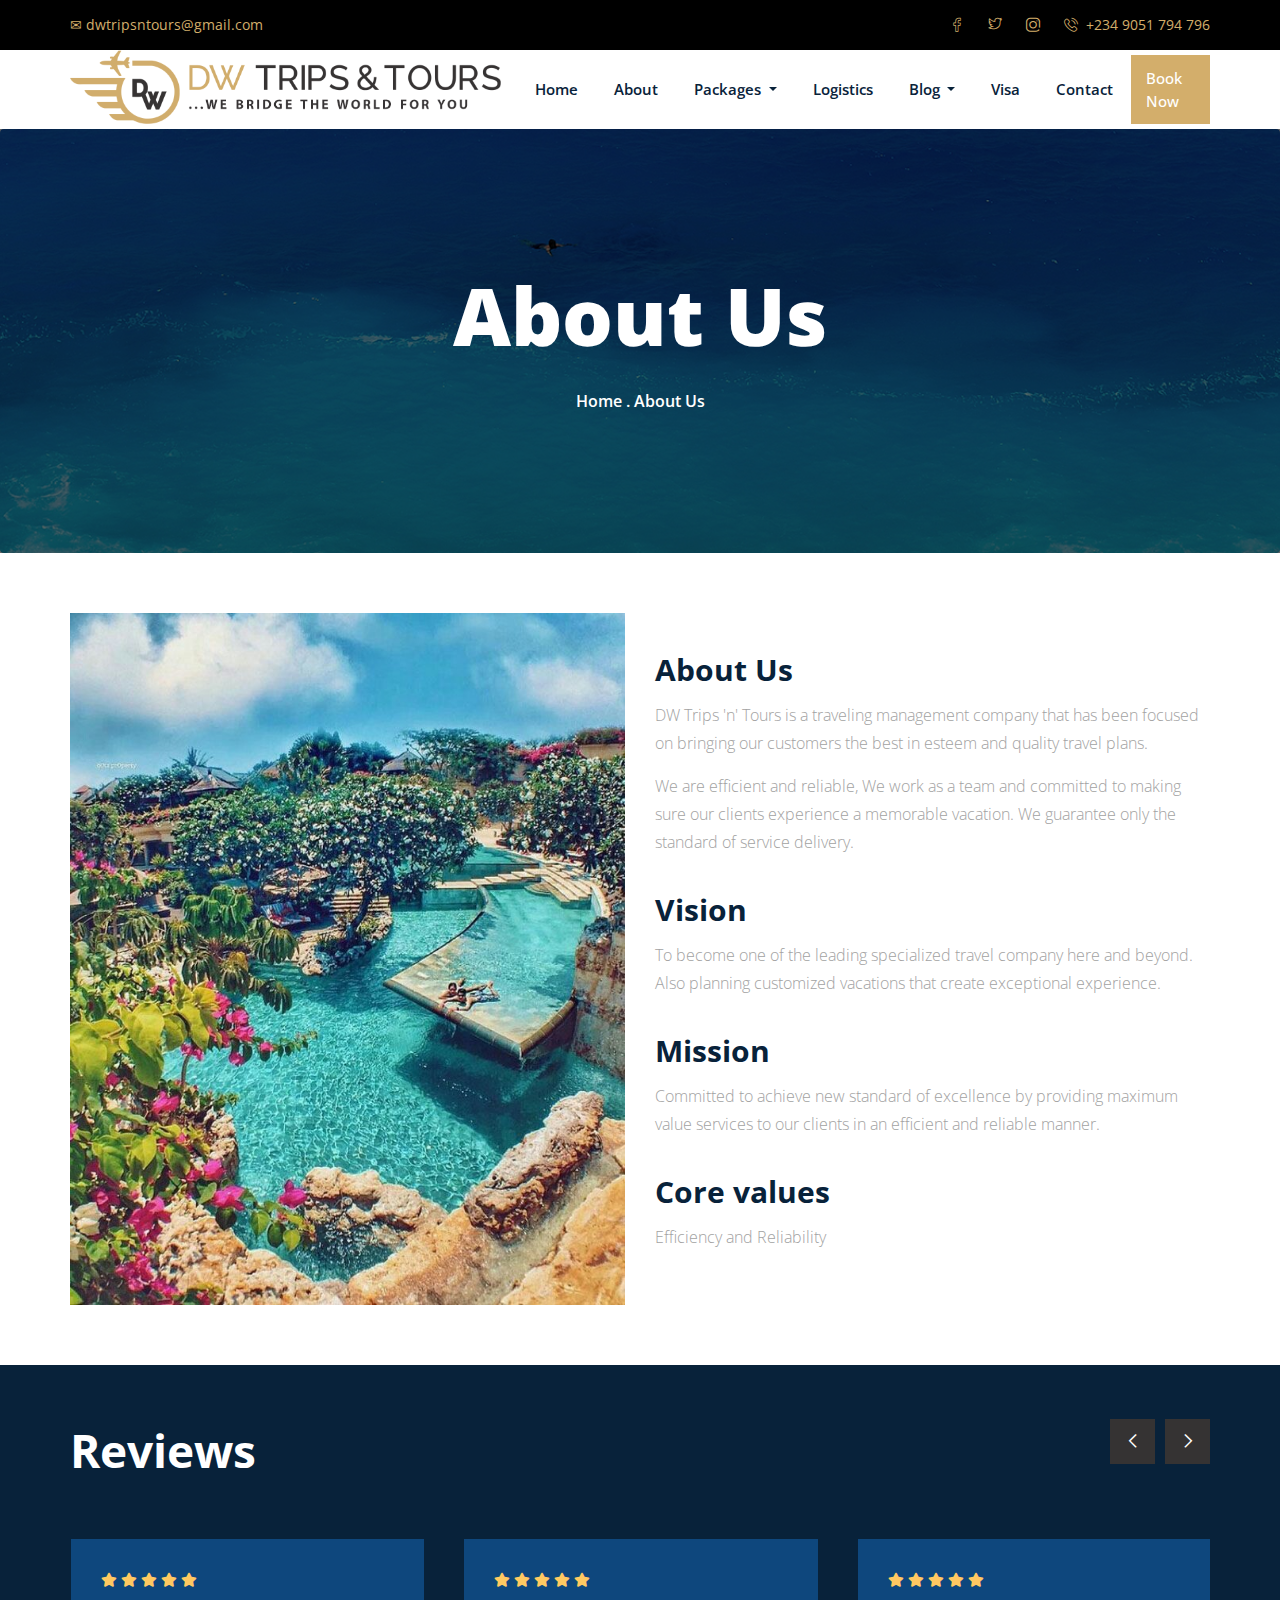
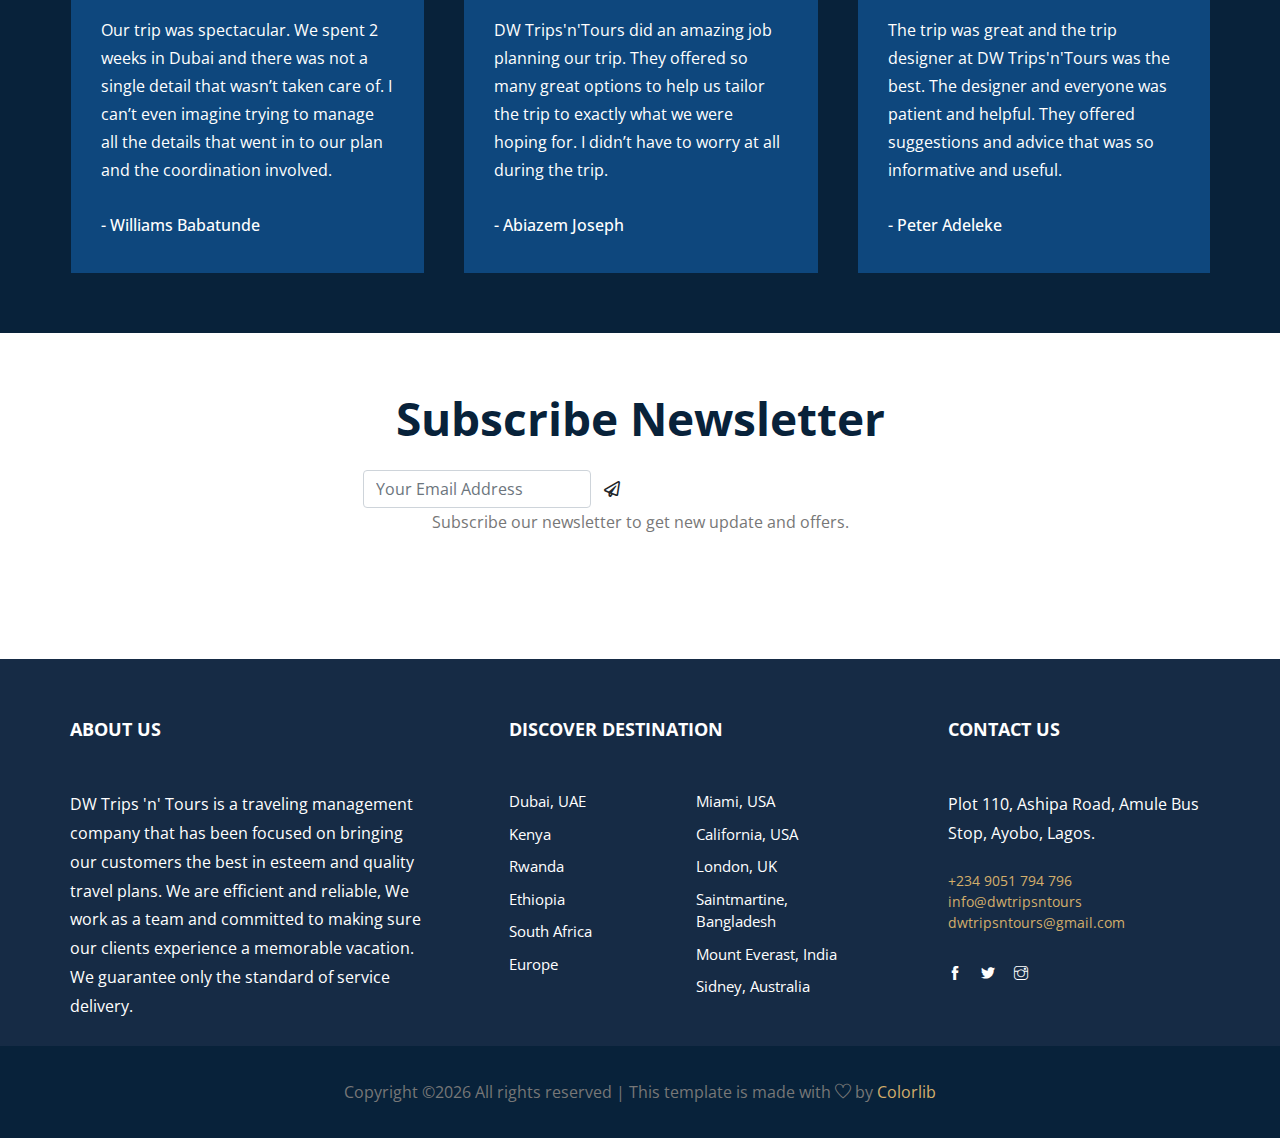
==== commit 9f938def: "update" ====
--- a/about.html
+++ b/about.html
@@ -169,7 +169,7 @@
 
 
 
-    <!--top place start-->
+    <!--reviews start-->
     <section class="client_review section_padding">
         <div class="container">
             <div class="row ">
@@ -190,59 +190,59 @@
                                 <a href="#"><i class="fas fa-star"></i></a>
                                 <a href="#"><i class="fas fa-star"></i></a>
                             </div>
-                            <p>Waters make fish every without firmament saw had. Morning air subdue. Our Air very one whales grass is fish whales winged night yielding land creeping that seed </p>
-                            <h5> - Allen Miller</h5>
-                        </div>
-                        <div class="single_review_slider">
-                            <div class="place_review">
-                                <a href="#"><i class="fas fa-star"></i></a>
-                                <a href="#"><i class="fas fa-star"></i></a>
-                                <a href="#"><i class="fas fa-star"></i></a>
-                                <a href="#"><i class="fas fa-star"></i></a>
-                                <a href="#"><i class="fas fa-star"></i></a>
-                            </div>
-                            <p>Waters make fish every without firmament saw had. Morning air subdue. Our Air very one whales grass is fish whales winged night yielding land creeping that seed </p>
-                            <h5> - Allen Miller</h5>
-                        </div>
-                        <div class="single_review_slider">
-                            <div class="place_review">
-                                <a href="#"><i class="fas fa-star"></i></a>
-                                <a href="#"><i class="fas fa-star"></i></a>
-                                <a href="#"><i class="fas fa-star"></i></a>
-                                <a href="#"><i class="fas fa-star"></i></a>
-                                <a href="#"><i class="fas fa-star"></i></a>
-                            </div>
-                            <p>Waters make fish every without firmament saw had. Morning air subdue. Our Air very one whales grass is fish whales winged night yielding land creeping that seed </p>
-                            <h5> - Allen Miller</h5>
-                        </div>
-                        <div class="single_review_slider">
-                            <div class="place_review">
-                                <a href="#"><i class="fas fa-star"></i></a>
-                                <a href="#"><i class="fas fa-star"></i></a>
-                                <a href="#"><i class="fas fa-star"></i></a>
-                                <a href="#"><i class="fas fa-star"></i></a>
-                                <a href="#"><i class="fas fa-star"></i></a>
-                            </div>
-                            <p>Waters make fish every without firmament saw had. Morning air subdue. Our Air very one whales grass is fish whales winged night yielding land creeping that seed </p>
-                            <h5> - Allen Miller</h5>
-                        </div>
-                        <div class="single_review_slider">
-                            <div class="place_review">
-                                <a href="#"><i class="fas fa-star"></i></a>
-                                <a href="#"><i class="fas fa-star"></i></a>
-                                <a href="#"><i class="fas fa-star"></i></a>
-                                <a href="#"><i class="fas fa-star"></i></a>
-                                <a href="#"><i class="fas fa-star"></i></a>
-                            </div>
-                            <p>Waters make fish every without firmament saw had. Morning air subdue. Our Air very one whales grass is fish whales winged night yielding land creeping that seed </p>
-                            <h5> - Allen Miller</h5>
+                            <p>Our trip was spectacular.  We spent 2 weeks in Dubai and there was not a single detail that wasn’t taken care of.  I can’t even imagine trying to manage all the details that went in to our plan and the coordination involved.</p>
+                            <h5> - Williams Babatunde</h5>
+                        </div>
+                        <div class="single_review_slider">
+                            <div class="place_review">
+                                <a href="#"><i class="fas fa-star"></i></a>
+                                <a href="#"><i class="fas fa-star"></i></a>
+                                <a href="#"><i class="fas fa-star"></i></a>
+                                <a href="#"><i class="fas fa-star"></i></a>
+                                <a href="#"><i class="fas fa-star"></i></a>
+                            </div>
+                            <p>DW Trips'n'Tours did an amazing job planning our trip. They offered so many great options to help us tailor the trip to exactly what we were hoping for. I didn’t have to worry at all during the trip.</p>
+                            <h5> - Abiazem Joseph</h5>
+                        </div>
+                        <div class="single_review_slider">
+                            <div class="place_review">
+                                <a href="#"><i class="fas fa-star"></i></a>
+                                <a href="#"><i class="fas fa-star"></i></a>
+                                <a href="#"><i class="fas fa-star"></i></a>
+                                <a href="#"><i class="fas fa-star"></i></a>
+                                <a href="#"><i class="fas fa-star"></i></a>
+                            </div>
+                            <p>The trip was great and the trip designer at DW Trips'n'Tours was the best.  The designer and everyone was patient and helpful.  They offered suggestions and advice that was so informative and useful.</p>
+                            <h5> - Peter Adeleke</h5>
+                        </div>
+                        <div class="single_review_slider">
+                            <div class="place_review">
+                                <a href="#"><i class="fas fa-star"></i></a>
+                                <a href="#"><i class="fas fa-star"></i></a>
+                                <a href="#"><i class="fas fa-star"></i></a>
+                                <a href="#"><i class="fas fa-star"></i></a>
+                                <a href="#"><i class="fas fa-star"></i></a>
+                            </div>
+                            <p>The trip was wonderful.  The arrangements worked perfectly.  The hotels were as requested, either with a restaurant or with restaurants nearby.  I had asked to have a little more activity than just bus rides.</p>
+                            <h5> - Yusuf Issa</h5>
+                        </div>
+                        <div class="single_review_slider">
+                            <div class="place_review">
+                                <a href="#"><i class="fas fa-star"></i></a>
+                                <a href="#"><i class="fas fa-star"></i></a>
+                                <a href="#"><i class="fas fa-star"></i></a>
+                                <a href="#"><i class="fas fa-star"></i></a>
+                                <a href="#"><i class="fas fa-star"></i></a>
+                            </div>
+                            <p>Working with DW Trips'n'Tours was fantastic and easy. We picked a trip package that was close to what we wanted and then worked with our planner on customizing it to be exactly what we wanted and more.</p>
+                            <h5> - Johnson Abigail</h5>
                         </div>
                     </div>
                 </div>
             </div>
         </div>
     </section>
-    <!--top place end-->
+    <!--reviews end-->
 
 
 
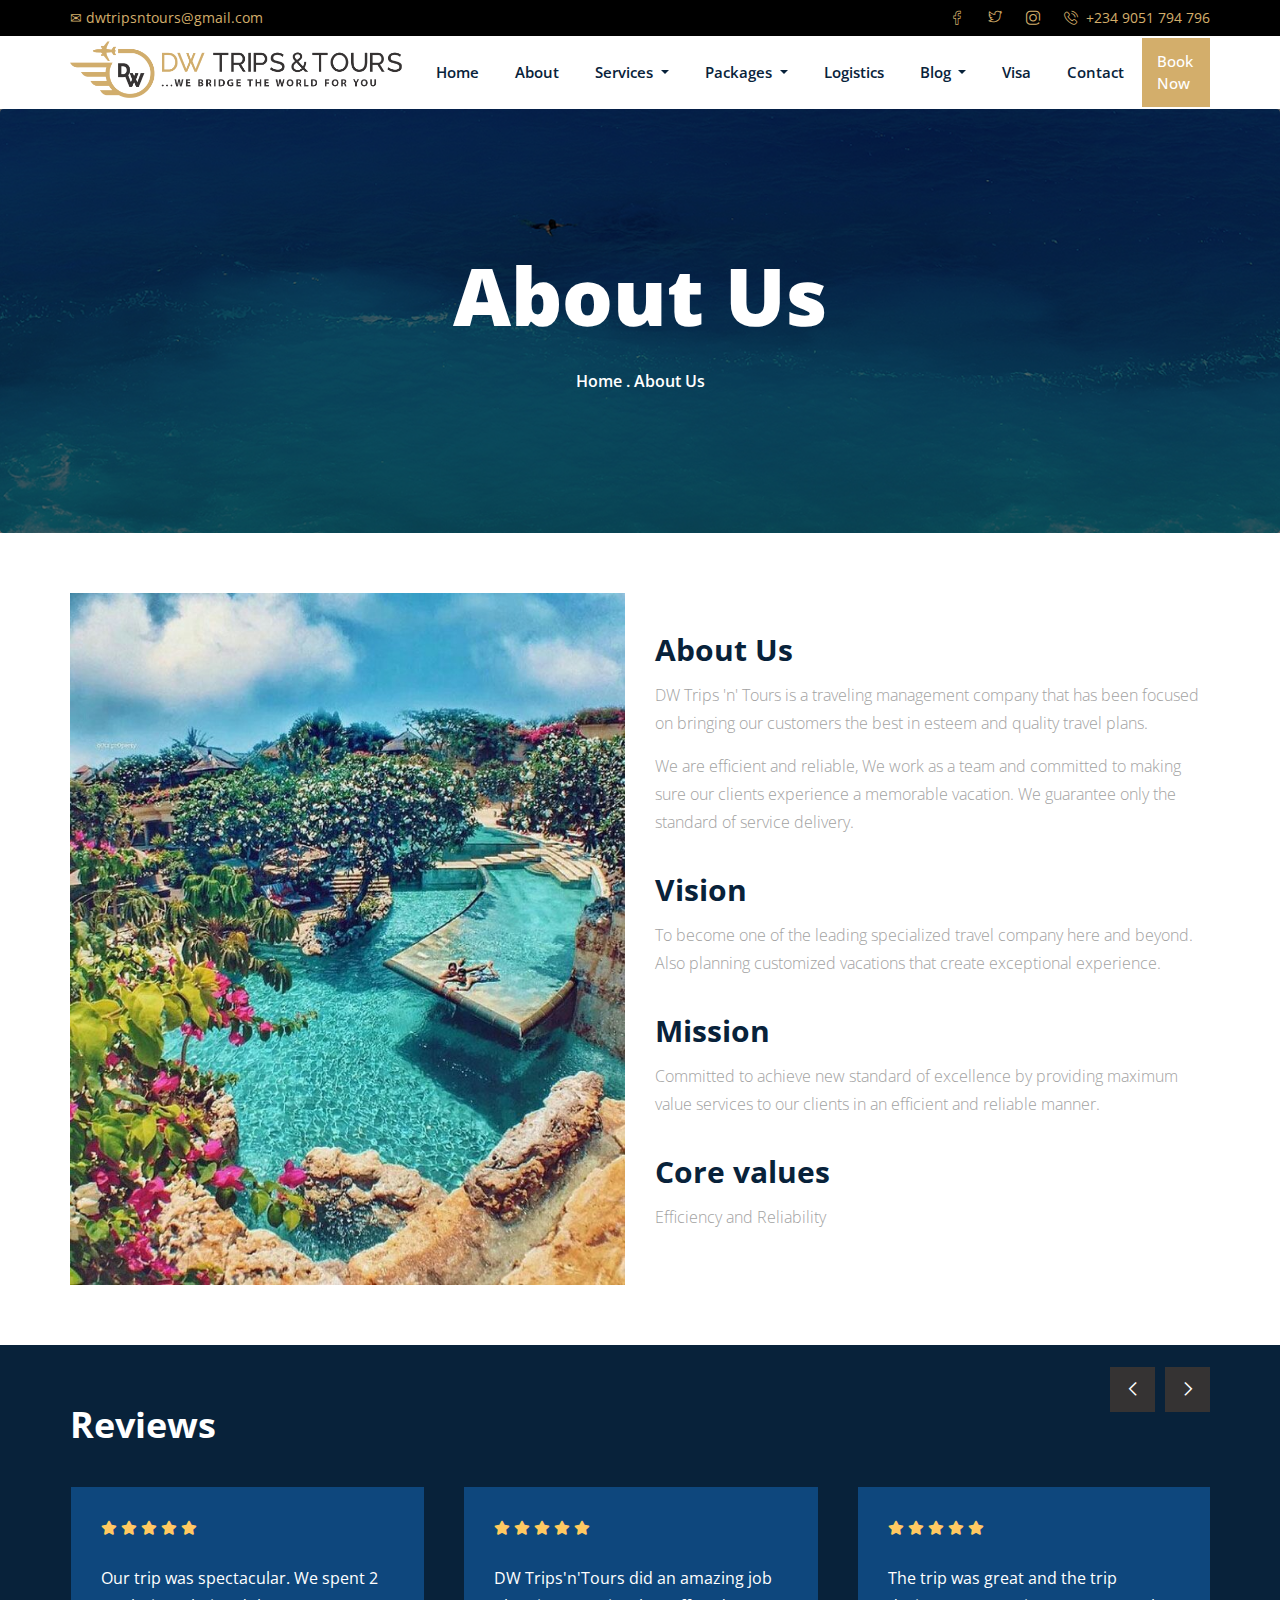
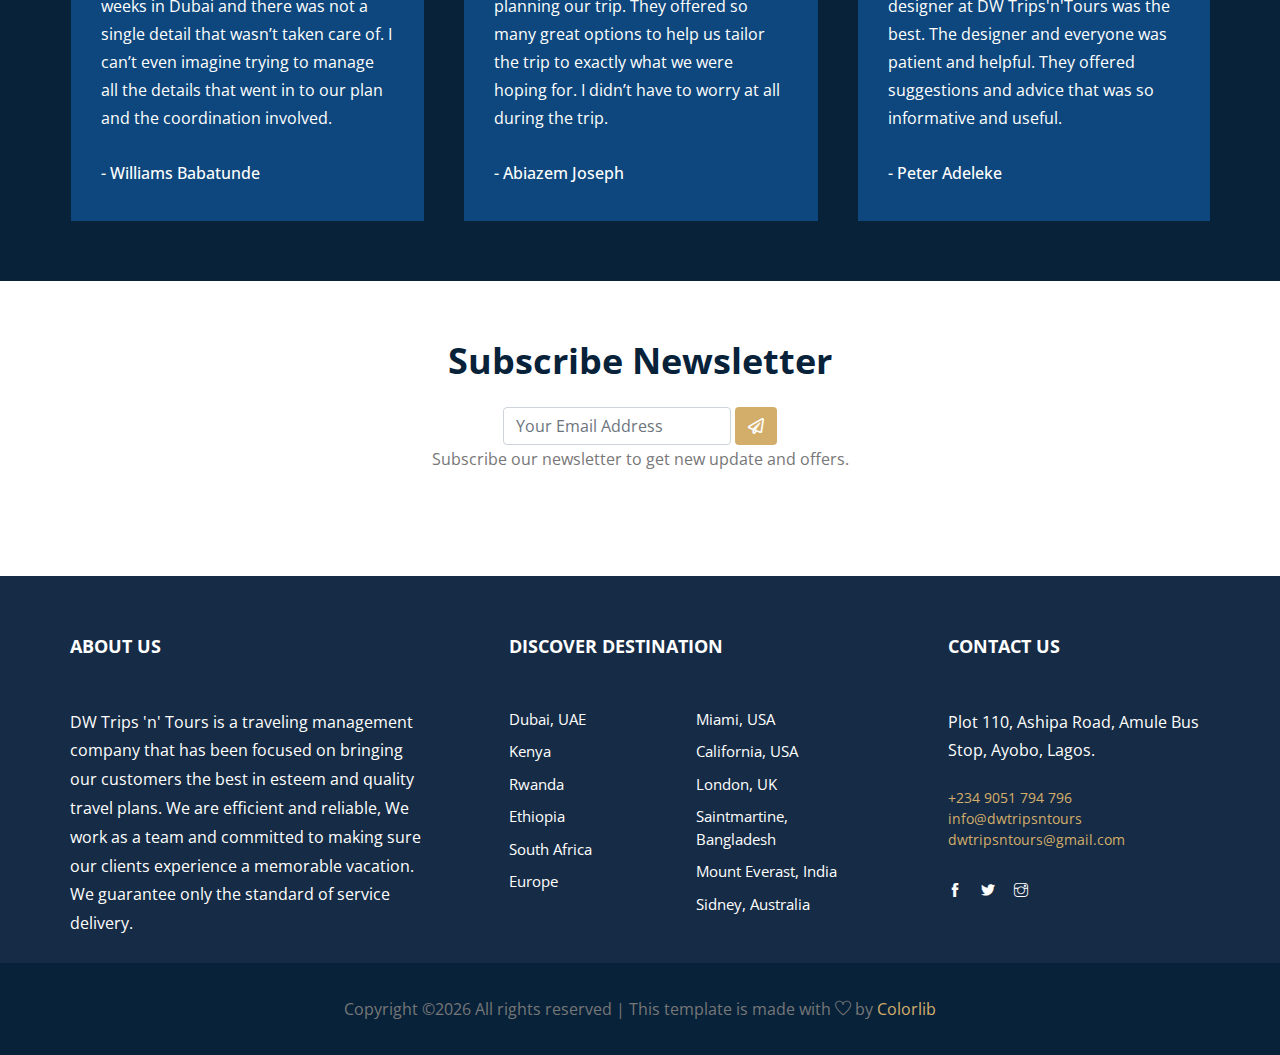
==== commit 429ca2b5: "Update for services in the nav bar" ====
--- a/about.html
+++ b/about.html
@@ -31,14 +31,14 @@
 </head>
 
 <body>
-    <!--::header part start::-->
+   <!--::header part start::-->
    <header class="main_menu">
         <div class="sub_menu">
             <div class="container">
                 <div class="row">
                     <div class="col-lg-6 col-sm-12 col-md-6">
                         <div class="sub_menu_right_content">
-                            <span>&#9993; dwtripsntours@gmail.com</a></span>
+                            <span>&#9993; dwtripsntours@gmail.com</span>
                         </div>
                     </div>
                     <div class="col-lg-6 col-sm-12 col-md-6">
@@ -73,7 +73,26 @@
                                     <li class="nav-item">
                                         <a class="nav-link" href="about.html">About</a>
                                     </li>
-                                      <li class="nav-item dropdown">
+                                    <li class="nav-item dropdown">
+                                        <a class="nav-link dropdown-toggle" href="services.html" id="navbarDropdown"
+                                            role="button" data-toggle="dropdown" aria-haspopup="true"
+                                            aria-expanded="false">
+                                            Services
+                                        </a>                                        
+                                        <div class="dropdown-menu" aria-labelledby="navbarDropdown">
+                                            <a class="dropdown-item" href="services.html">Services</a> 
+                                            <a class="dropdown-item" href="#">Flight Reservations (Local & Intl)</a>
+                                            <a class="dropdown-item" href="#">Visa Assistance</a>
+                                            <a class="dropdown-item" href="#">Tours</a>
+                                            <a class="dropdown-item" href="#">Hotel Reservations</a>           
+                                            <a class="dropdown-item" href="#">Holiday Packages</a>
+                                            <a class="dropdown-item" href="#">Transfers</a>        
+                                            <a class="dropdown-item" href="#">Passport Application</a>
+                                            <a class="dropdown-item" href="#">Travel Insurance</a>
+                                            <a class="dropdown-item" href="#">Logistics</a>
+                                        </div>                                          
+                                    </li>                                    
+                                    <li class="nav-item dropdown">
                                         <a class="nav-link dropdown-toggle" href="blog.html" id="navbarDropdown"
                                             role="button" data-toggle="dropdown" aria-haspopup="true"
                                             aria-expanded="false">
@@ -85,11 +104,11 @@
                                             <a class="dropdown-item" href="#">Xmas packages</a>
                                             <a class="dropdown-item" href="#">Easter packages</a>                       
                                             <a class="dropdown-item" href="#">Honeymoon packages</a> 
-                                        </div>                                           
+                                        </div>                                          
                                     </li>
                                     <li class="nav-item">
                                         <a class="nav-link" href="logistics.html">Logistics</a>
-                                    </li>                                                                       
+                                    </li>                                     
                                     <li class="nav-item dropdown">
                                         <a class="nav-link dropdown-toggle" href="blog.html" id="navbarDropdown"
                                             role="button" data-toggle="dropdown" aria-haspopup="true"
@@ -115,7 +134,7 @@
             </div>
         </div>
     </header>
-        <!-- Header part end-->
+    <!-- Header part end-->
 
     <!-- breadcrumb start-->
     <section class="breadcrumb breadcrumb_bg">
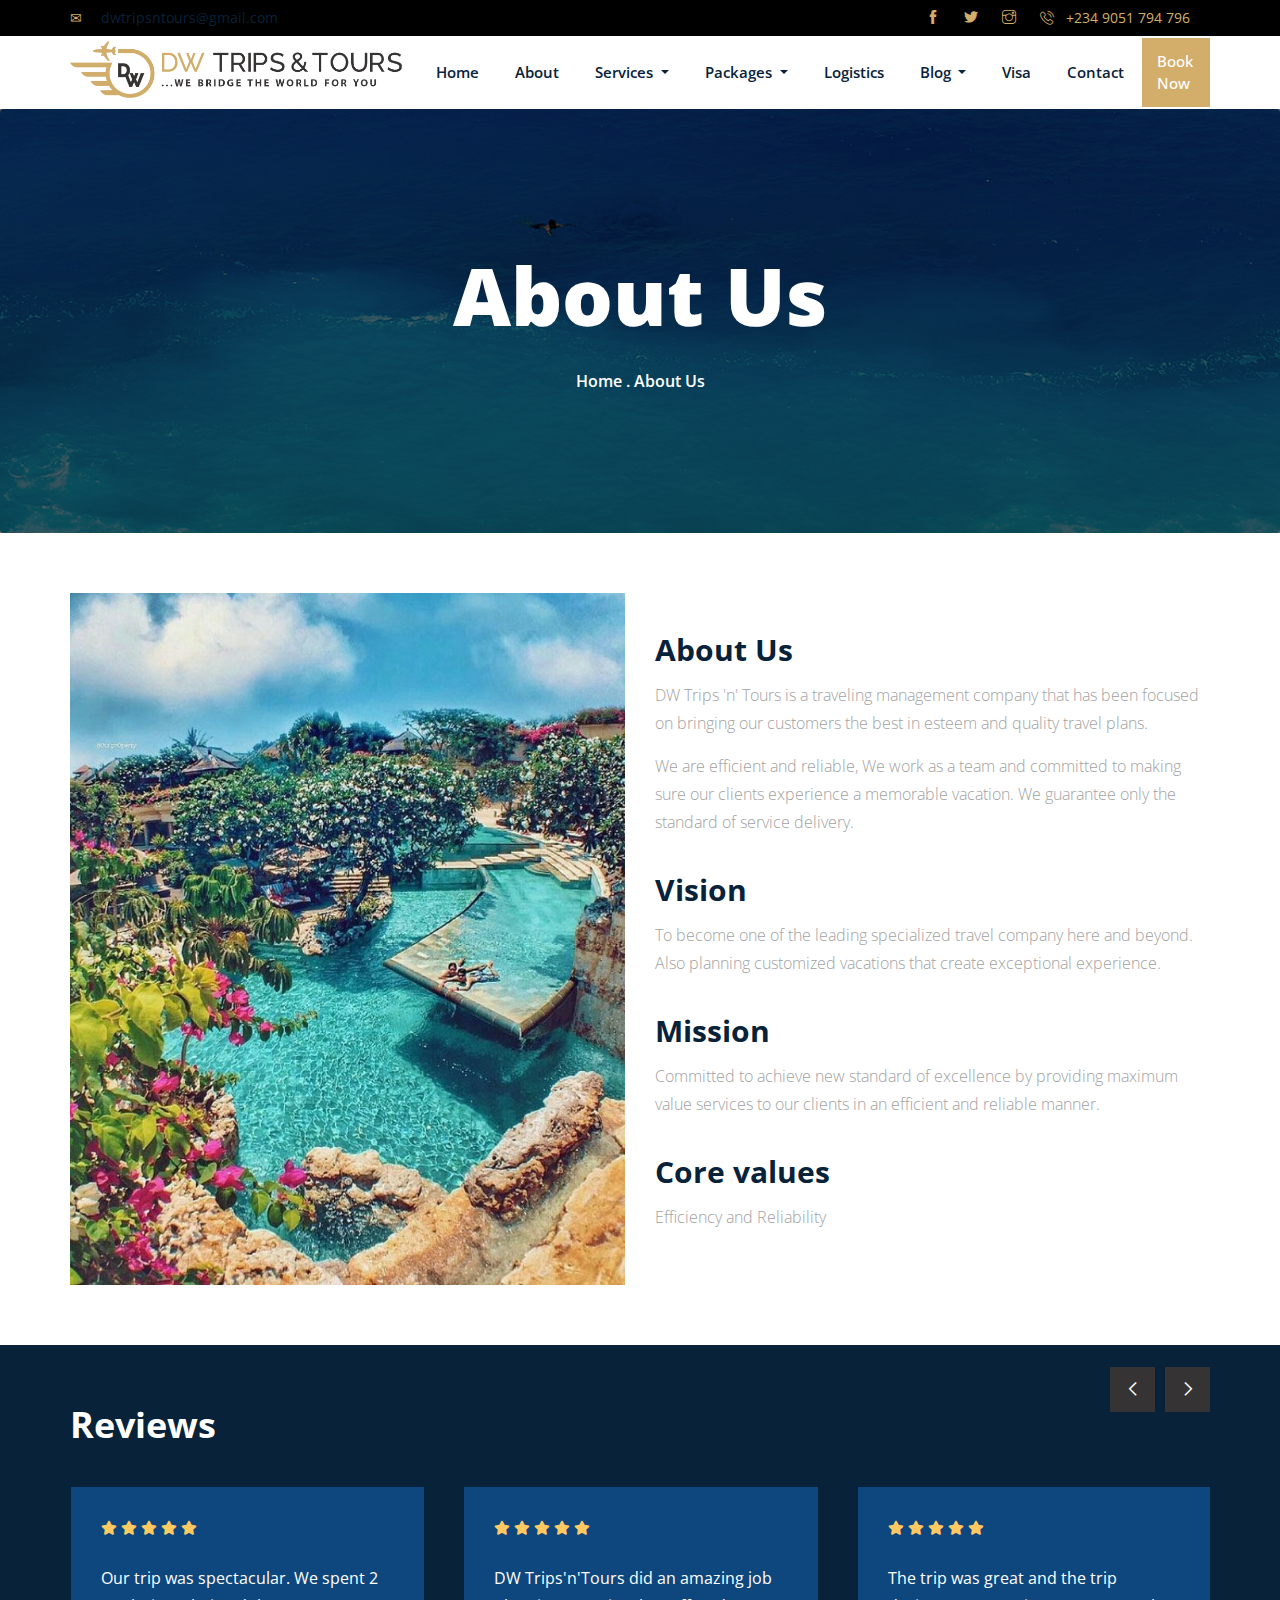
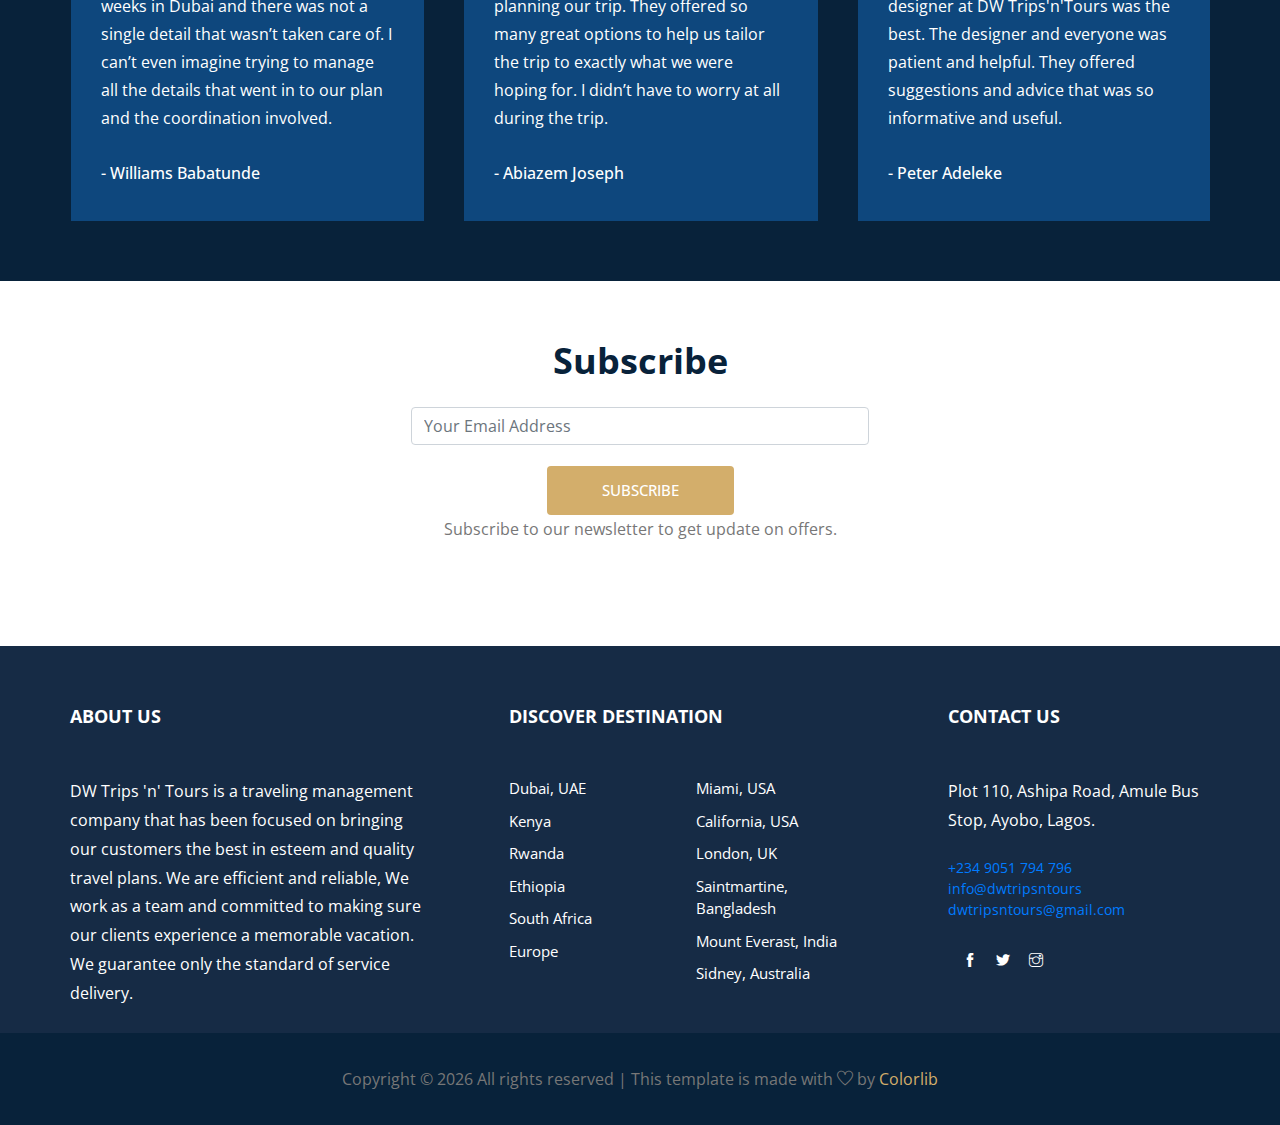
==== commit c34d0fc2: "html update" ====
--- a/about.html
+++ b/about.html
@@ -38,15 +38,15 @@
                 <div class="row">
                     <div class="col-lg-6 col-sm-12 col-md-6">
                         <div class="sub_menu_right_content">
-                            <span>&#9993; dwtripsntours@gmail.com</span>
+                            <span>&#9993; <a href="mailto:dwtripsntours@gmail.com"> dwtripsntours@gmail.com</span>
                         </div>
                     </div>
                     <div class="col-lg-6 col-sm-12 col-md-6">
                         <div class="sub_menu_social_icon">
-                            <a href="#"><i class="flaticon-facebook"></i></a>
-                            <a href="#"><i class="flaticon-twitter"></i></a>
-                            <a href="#"><i class="flaticon-instagram"></i></a>
-                            <span><i class="flaticon-phone-call"></i>+234 9051 794 796</a></span>
+                            <a href="https://web.facebook.com/DWtripsntours"><i class="ti-facebook"></i></a>
+                            <a href="https://twitter.com/dwtripsntours"><i class="ti-twitter-alt"></i></a>
+                            <a href="https://www.instagram.com/dwtripsntours"><i class="ti-instagram"></i></a>
+                            <span><a href="tel:+2349051794796"><i class="flaticon-phone-call"></i> +234 9051 794 796</a></span>
                         </div>
                     </div>
                 </div>
@@ -81,15 +81,15 @@
                                         </a>                                        
                                         <div class="dropdown-menu" aria-labelledby="navbarDropdown">
                                             <a class="dropdown-item" href="services.html">Services</a> 
-                                            <a class="dropdown-item" href="#">Flight Reservations (Local & Intl)</a>
-                                            <a class="dropdown-item" href="#">Visa Assistance</a>
+                                            <a class="dropdown-item" href="#Flight_Reservations">Flight Reservations (Local & Intl)</a>
+                                            <a class="dropdown-item" href="#visa">Visa Assistance</a>
                                             <a class="dropdown-item" href="#">Tours</a>
-                                            <a class="dropdown-item" href="#">Hotel Reservations</a>           
+                                            <a class="dropdown-item" href="#Accommodation">Hotel Reservations</a>           
                                             <a class="dropdown-item" href="#">Holiday Packages</a>
-                                            <a class="dropdown-item" href="#">Transfers</a>        
+                                            <a class="dropdown-item" href="#Transfer">Transfers</a>        
                                             <a class="dropdown-item" href="#">Passport Application</a>
                                             <a class="dropdown-item" href="#">Travel Insurance</a>
-                                            <a class="dropdown-item" href="#">Logistics</a>
+                                            <a class="dropdown-item" href="#Logistics">Logistics</a>
                                         </div>                                          
                                     </li>                                    
                                     <li class="nav-item dropdown">
@@ -99,9 +99,9 @@
                                             Packages
                                         </a>                                        
                                         <div class="dropdown-menu" aria-labelledby="navbarDropdown">
-                                            <a class="dropdown-item" href="top_place">Top Places to Visit</a>        
+                                            <a class="dropdown-item" href="top_place.html">Top Places to Visit</a> 
+                                            <a class="dropdown-item" href="xmas_packages.html">Xmas packages</a>
                                             <a class="dropdown-item" href="#">Holiday packages</a>
-                                            <a class="dropdown-item" href="#">Xmas packages</a>
                                             <a class="dropdown-item" href="#">Easter packages</a>                       
                                             <a class="dropdown-item" href="#">Honeymoon packages</a> 
                                         </div>                                          
@@ -135,6 +135,7 @@
         </div>
     </header>
     <!-- Header part end-->
+
 
     <!-- breadcrumb start-->
     <section class="breadcrumb breadcrumb_bg">
@@ -264,29 +265,32 @@
     <!--reviews end-->
 
 
-
     <!--::newsletter start::-->
     <section class="best_services section_padding">
         <div class="container">
             <div class="row justify-content-center">
-                <div class="col-xl-6">
+                <div class="col-lg-5 col-sm-6">
                     <div class="section_tittle text-center">
-                        <h2>Subscribe Newsletter</h2>
-                        <div class="form-wrap" id="mc_embed_signup">
-                            <form target="_blank"
-                                action="https://spondonit.us12.list-manage.com/subscribe/post?u=1462626880ade1ac87bd9c93a&amp;id=92a4423d01"
-                                method="get" class="form-inline">
-                                <input class="form-control" name="EMAIL" placeholder="Your Email Address"
-                                    onfocus="this.placeholder = ''" onblur="this.placeholder = 'Your Email Address '"
-                                    required="" type="email">
-                                <button class="click-btn btn btn-default text-uppercase"> <i class="far fa-paper-plane"></i></button>
-                                <div style="position: absolute; left: -5000px;">
-                                    <input name="b_36c4fd991d266f23781ded980_aefe40901a" tabindex="-1" value=""  type="text">
+                        <h2>Subscribe</h2>
+                        <!-- Begin Mailchimp Signup Form -->
+                        <link href="//cdn-images.mailchimp.com/embedcode/horizontal-slim-10_7.css" rel="stylesheet" type="text/css">
+                        <div id="mc_embed_signup"  class="form-wrap">
+                            <form action="https://dwtripsntours.us20.list-manage.com/subscribe/post?u=0a6c70f07d0eb6ec4352ecdfc&amp;id=902647b217" method="post" id="mc-embedded-subscribe-form" name="mc-embedded-subscribe-form" class="validate" target="_blank" novalidate>
+                                <div id="mc_embed_signup_scroll">
+                                    <input type="email" value="" name="EMAIL" class="email form-control" id="mce-EMAIL" placeholder="Your Email Address" required>
+                                    <br>
+                                    <!-- real people should not fill this in and expect good things - do not remove this or risk form bot signups-->
+                                    <div style="position: absolute; left: -5000px;" aria-hidden="true">
+                                        <input type="text" name="b_0a6c70f07d0eb6ec4352ecdfc_902647b217" tabindex="-1" value="">
+                                    </div>
+                                    <div class="clear">
+                                        <input type="submit" value="Subscribe" name="subscribe" id="mc-embedded-subscribe" class="button">
+                                    </div>
                                 </div>
-                                <div class="info"></div>
                             </form>
                         </div>
-                        <p>Subscribe our newsletter to get new update and offers.</p>
+                        <!--End mc_embed_signup-->
+                        <p>Subscribe to our newsletter to get update on offers.</p>
                     </div>
                 </div>
             </div>
@@ -329,11 +333,15 @@
                     <div class="single-footer-widget footer_icon">
                         <h4>Contact Us</h4>
                         <p>Plot 110, Ashipa Road, Amule Bus Stop, Ayobo, Lagos.</p>
-                        <span> +234 9051 794 796</br> info@dwtripsntours</br> dwtripsntours@gmail.com</span>
+                        <span> 
+                            <a href="tel:+2349051794796"> +234 9051 794 796</br> 
+                            <a href="mailto:info@dwtripsntours">info@dwtripsntours</a></br> 
+                            <a href="mailto:dwtripsntours@gmail.com"> dwtripsntours@gmail.com
+                        </span>
                         <div class="social-icons">
-                            <a href="#"><i class="ti-facebook"></i></a>
-                            <a href="#"><i class="ti-twitter-alt"></i></a>
-                            <a href="#"><i class="ti-instagram"></i></a>
+                            <a href="https://web.facebook.com/DWtripsntours"><i class="ti-facebook"></i></a>
+                            <a href="https://twitter.com/dwtripsntours"><i class="ti-twitter-alt"></i></a>
+                            <a href="https://www.instagram.com/dwtripsntours"><i class="ti-instagram"></i></a>
                         </div>
                     </div>
                 </div>
@@ -344,9 +352,14 @@
             <div class="row justify-content-center">
                 <div class="col-lg-12">
                     <div class="copyright_part_text text-center">
-                        <p class="footer-text m-0"><!-- Link back to Colorlib can't be removed. Template is licensed under CC BY 3.0. -->
-Copyright &copy;<script>document.write(new Date().getFullYear());</script> All rights reserved | This template is made with <i class="ti-heart" aria-hidden="true"></i> by <a href="https://colorlib.com" target="_blank">Colorlib</a>
-<!-- Link back to Colorlib can't be removed. Template is licensed under CC BY 3.0. --></p>
+                        <p class="footer-text m-0">
+                            <!-- Link back to Colorlib can't be removed. Template is licensed under CC BY 3.0. -->
+                            Copyright &copy;
+                            <script>document.write(new Date().getFullYear());</script>
+                            All rights reserved | This template is made with
+                            <i class="ti-heart" aria-hidden="true"></i> 
+                            by <a href="https://colorlib.com" target="_blank">Colorlib</a>
+                            <!-- Link back to Colorlib can't be removed. Template is licensed under CC BY 3.0. --></p>
                     </div>
                 </div>
             </div>
@@ -378,25 +391,4 @@
     <!-- custom js -->
     <script src="js/custom.js"></script>
 </body>
-
-</html>
-<!-- <form action="https://formspree.io/ogefula@gmail.com" id="contactForm" name="contactForm" method="POST">
-    <p style="width: 350px;">Please drop me a line using my email form or just stay in the loop
-    by joining my email list for updates on discounts and freebies.</p>
-    <div class="form-group">
-        <label for="Name" class="btn btn-dark btn-sm">Name</label>
-        <input type="text" name="name" class="form-control" id="name" placeholder="Name">
-    </div>
-
-    <div class="form-group">
-        <label for="Email" class="btn btn-dark btn-sm">Email</label>
-        <input type="email" name="email" class="form-control" id="email" aria-describedby="emailHelp" placeholder="Enter email" required="">
-        <small id="emailHelp" class="form-text text-muted">&nbsp; We'll never share your email with anyone else.</small>
-    </div>
-
-    <div class="form-group">
-        <label for="message" class="btn btn-dark btn-sm">Message</label>
-        <textarea class="form-control" id="message" name="message" placeholder="Message" rows="4"></textarea>
-    </div>
-        <button type="submit" name="submit" value="Send Message" class="btn btn-dark btn-sm">SUBMIT</button>
-</form> -->+</html>--- a/fontawesome/css/all.min.css
+++ b/fontawesome/css/all.min.css
@@ -1 +1 @@
-.fa,.fab,.fal,.far,.fas{-moz-osx-font-smoothing:grayscale;-webkit-font-smoothing:antialiased;display:inline-block;font-style:normal;font-variant:normal;text-rendering:auto;line-height:1}.fa-lg{font-size:1.33333em;line-height:.75em;vertical-align:-.0667em}.fa-xs{font-size:.75em}.fa-sm{font-size:.875em}.fa-1x{font-size:1em}.fa-2x{font-size:2em}.fa-3x{font-size:3em}.fa-4x{font-size:4em}.fa-5x{font-size:5em}.fa-6x{font-size:6em}.fa-7x{font-size:7em}.fa-8x{font-size:8em}.fa-9x{font-size:9em}.fa-10x{font-size:10em}.fa-fw{text-align:center;width:1.25em}.fa-ul{list-style-type:none;margin-left:2.5em;padding-left:0}.fa-ul>li{position:relative}.fa-li{left:-2em;position:absolute;text-align:center;width:2em;line-height:inherit}.fa-border{border:.08em solid #eee;border-radius:.1em;padding:.2em .25em .15em}.fa-pull-left{float:left}.fa-pull-right{float:right}.fa.fa-pull-left,.fab.fa-pull-left,.fal.fa-pull-left,.far.fa-pull-left,.fas.fa-pull-left{margin-right:.3em}.fa.fa-pull-right,.fab.fa-pull-right,.fal.fa-pull-right,.far.fa-pull-right,.fas.fa-pull-right{margin-left:.3em}.fa-spin{animation:fa-spin 2s infinite linear}.fa-pulse{animation:fa-spin 1s infinite steps(8)}@keyframes fa-spin{0%{transform:rotate(0deg)}to{transform:rotate(1turn)}}.fa-rotate-90{-ms-filter:"progid:DXImageTransform.Microsoft.BasicImage(rotation=1)";transform:rotate(90deg)}.fa-rotate-180{-ms-filter:"progid:DXImageTransform.Microsoft.BasicImage(rotation=2)";transform:rotate(180deg)}.fa-rotate-270{-ms-filter:"progid:DXImageTransform.Microsoft.BasicImage(rotation=3)";transform:rotate(270deg)}.fa-flip-horizontal{-ms-filter:"progid:DXImageTransform.Microsoft.BasicImage(rotation=0, mirror=1)";transform:scaleX(-1)}.fa-flip-vertical{transform:scaleY(-1)}.fa-flip-horizontal.fa-flip-vertical,.fa-flip-vertical{-ms-filter:"progid:DXImageTransform.Microsoft.BasicImage(rotation=2, mirror=1)"}.fa-flip-horizontal.fa-flip-vertical{transform:scale(-1)}:root .fa-flip-horizontal,:root .fa-flip-vertical,:root .fa-rotate-90,:root .fa-rotate-180,:root .fa-rotate-270{filter:none}.fa-stack{display:inline-block;height:2em;line-height:2em;position:relative;vertical-align:middle;width:2.5em}.fa-stack-1x,.fa-stack-2x{left:0;position:absolute;text-align:center;width:100%}.fa-stack-1x{line-height:inherit}.fa-stack-2x{font-size:2em}.fa-inverse{color:#fff}.fa-500px:before{content:"\f26e"}.fa-accessible-icon:before{content:"\f368"}.fa-accusoft:before{content:"\f369"}.fa-acquisitions-incorporated:before{content:"\f6af"}.fa-ad:before{content:"\f641"}.fa-address-book:before{content:"\f2b9"}.fa-address-card:before{content:"\f2bb"}.fa-adjust:before{content:"\f042"}.fa-adn:before{content:"\f170"}.fa-adobe:before{content:"\f778"}.fa-adversal:before{content:"\f36a"}.fa-affiliatetheme:before{content:"\f36b"}.fa-air-freshener:before{content:"\f5d0"}.fa-algolia:before{content:"\f36c"}.fa-align-center:before{content:"\f037"}.fa-align-justify:before{content:"\f039"}.fa-align-left:before{content:"\f036"}.fa-align-right:before{content:"\f038"}.fa-alipay:before{content:"\f642"}.fa-allergies:before{content:"\f461"}.fa-amazon:before{content:"\f270"}.fa-amazon-pay:before{content:"\f42c"}.fa-ambulance:before{content:"\f0f9"}.fa-american-sign-language-interpreting:before{content:"\f2a3"}.fa-amilia:before{content:"\f36d"}.fa-anchor:before{content:"\f13d"}.fa-android:before{content:"\f17b"}.fa-angellist:before{content:"\f209"}.fa-angle-double-down:before{content:"\f103"}.fa-angle-double-left:before{content:"\f100"}.fa-angle-double-right:before{content:"\f101"}.fa-angle-double-up:before{content:"\f102"}.fa-angle-down:before{content:"\f107"}.fa-angle-left:before{content:"\f104"}.fa-angle-right:before{content:"\f105"}.fa-angle-up:before{content:"\f106"}.fa-angry:before{content:"\f556"}.fa-angrycreative:before{content:"\f36e"}.fa-angular:before{content:"\f420"}.fa-ankh:before{content:"\f644"}.fa-app-store:before{content:"\f36f"}.fa-app-store-ios:before{content:"\f370"}.fa-apper:before{content:"\f371"}.fa-apple:before{content:"\f179"}.fa-apple-alt:before{content:"\f5d1"}.fa-apple-pay:before{content:"\f415"}.fa-archive:before{content:"\f187"}.fa-archway:before{content:"\f557"}.fa-arrow-alt-circle-down:before{content:"\f358"}.fa-arrow-alt-circle-left:before{content:"\f359"}.fa-arrow-alt-circle-right:before{content:"\f35a"}.fa-arrow-alt-circle-up:before{content:"\f35b"}.fa-arrow-circle-down:before{content:"\f0ab"}.fa-arrow-circle-left:before{content:"\f0a8"}.fa-arrow-circle-right:before{content:"\f0a9"}.fa-arrow-circle-up:before{content:"\f0aa"}.fa-arrow-down:before{content:"\f063"}.fa-arrow-left:before{content:"\f060"}.fa-arrow-right:before{content:"\f061"}.fa-arrow-up:before{content:"\f062"}.fa-arrows-alt:before{content:"\f0b2"}.fa-arrows-alt-h:before{content:"\f337"}.fa-arrows-alt-v:before{content:"\f338"}.fa-artstation:before{content:"\f77a"}.fa-assistive-listening-systems:before{content:"\f2a2"}.fa-asterisk:before{content:"\f069"}.fa-asymmetrik:before{content:"\f372"}.fa-at:before{content:"\f1fa"}.fa-atlas:before{content:"\f558"}.fa-atlassian:before{content:"\f77b"}.fa-atom:before{content:"\f5d2"}.fa-audible:before{content:"\f373"}.fa-audio-description:before{content:"\f29e"}.fa-autoprefixer:before{content:"\f41c"}.fa-avianex:before{content:"\f374"}.fa-aviato:before{content:"\f421"}.fa-award:before{content:"\f559"}.fa-aws:before{content:"\f375"}.fa-baby:before{content:"\f77c"}.fa-baby-carriage:before{content:"\f77d"}.fa-backspace:before{content:"\f55a"}.fa-backward:before{content:"\f04a"}.fa-balance-scale:before{content:"\f24e"}.fa-ban:before{content:"\f05e"}.fa-band-aid:before{content:"\f462"}.fa-bandcamp:before{content:"\f2d5"}.fa-barcode:before{content:"\f02a"}.fa-bars:before{content:"\f0c9"}.fa-baseball-ball:before{content:"\f433"}.fa-basketball-ball:before{content:"\f434"}.fa-bath:before{content:"\f2cd"}.fa-battery-empty:before{content:"\f244"}.fa-battery-full:before{content:"\f240"}.fa-battery-half:before{content:"\f242"}.fa-battery-quarter:before{content:"\f243"}.fa-battery-three-quarters:before{content:"\f241"}.fa-bed:before{content:"\f236"}.fa-beer:before{content:"\f0fc"}.fa-behance:before{content:"\f1b4"}.fa-behance-square:before{content:"\f1b5"}.fa-bell:before{content:"\f0f3"}.fa-bell-slash:before{content:"\f1f6"}.fa-bezier-curve:before{content:"\f55b"}.fa-bible:before{content:"\f647"}.fa-bicycle:before{content:"\f206"}.fa-bimobject:before{content:"\f378"}.fa-binoculars:before{content:"\f1e5"}.fa-biohazard:before{content:"\f780"}.fa-birthday-cake:before{content:"\f1fd"}.fa-bitbucket:before{content:"\f171"}.fa-bitcoin:before{content:"\f379"}.fa-bity:before{content:"\f37a"}.fa-black-tie:before{content:"\f27e"}.fa-blackberry:before{content:"\f37b"}.fa-blender:before{content:"\f517"}.fa-blender-phone:before{content:"\f6b6"}.fa-blind:before{content:"\f29d"}.fa-blog:before{content:"\f781"}.fa-blogger:before{content:"\f37c"}.fa-blogger-b:before{content:"\f37d"}.fa-bluetooth:before{content:"\f293"}.fa-bluetooth-b:before{content:"\f294"}.fa-bold:before{content:"\f032"}.fa-bolt:before{content:"\f0e7"}.fa-bomb:before{content:"\f1e2"}.fa-bone:before{content:"\f5d7"}.fa-bong:before{content:"\f55c"}.fa-book:before{content:"\f02d"}.fa-book-dead:before{content:"\f6b7"}.fa-book-open:before{content:"\f518"}.fa-book-reader:before{content:"\f5da"}.fa-bookmark:before{content:"\f02e"}.fa-bowling-ball:before{content:"\f436"}.fa-box:before{content:"\f466"}.fa-box-open:before{content:"\f49e"}.fa-boxes:before{content:"\f468"}.fa-braille:before{content:"\f2a1"}.fa-brain:before{content:"\f5dc"}.fa-briefcase:before{content:"\f0b1"}.fa-briefcase-medical:before{content:"\f469"}.fa-broadcast-tower:before{content:"\f519"}.fa-broom:before{content:"\f51a"}.fa-brush:before{content:"\f55d"}.fa-btc:before{content:"\f15a"}.fa-bug:before{content:"\f188"}.fa-building:before{content:"\f1ad"}.fa-bullhorn:before{content:"\f0a1"}.fa-bullseye:before{content:"\f140"}.fa-burn:before{content:"\f46a"}.fa-buromobelexperte:before{content:"\f37f"}.fa-bus:before{content:"\f207"}.fa-bus-alt:before{content:"\f55e"}.fa-business-time:before{content:"\f64a"}.fa-buysellads:before{content:"\f20d"}.fa-calculator:before{content:"\f1ec"}.fa-calendar:before{content:"\f133"}.fa-calendar-alt:before{content:"\f073"}.fa-calendar-check:before{content:"\f274"}.fa-calendar-day:before{content:"\f783"}.fa-calendar-minus:before{content:"\f272"}.fa-calendar-plus:before{content:"\f271"}.fa-calendar-times:before{content:"\f273"}.fa-calendar-week:before{content:"\f784"}.fa-camera:before{content:"\f030"}.fa-camera-retro:before{content:"\f083"}.fa-campground:before{content:"\f6bb"}.fa-canadian-maple-leaf:before{content:"\f785"}.fa-candy-cane:before{content:"\f786"}.fa-cannabis:before{content:"\f55f"}.fa-capsules:before{content:"\f46b"}.fa-car:before{content:"\f1b9"}.fa-car-alt:before{content:"\f5de"}.fa-car-battery:before{content:"\f5df"}.fa-car-crash:before{content:"\f5e1"}.fa-car-side:before{content:"\f5e4"}.fa-caret-down:before{content:"\f0d7"}.fa-caret-left:before{content:"\f0d9"}.fa-caret-right:before{content:"\f0da"}.fa-caret-square-down:before{content:"\f150"}.fa-caret-square-left:before{content:"\f191"}.fa-caret-square-right:before{content:"\f152"}.fa-caret-square-up:before{content:"\f151"}.fa-caret-up:before{content:"\f0d8"}.fa-carrot:before{content:"\f787"}.fa-cart-arrow-down:before{content:"\f218"}.fa-cart-plus:before{content:"\f217"}.fa-cash-register:before{content:"\f788"}.fa-cat:before{content:"\f6be"}.fa-cc-amazon-pay:before{content:"\f42d"}.fa-cc-amex:before{content:"\f1f3"}.fa-cc-apple-pay:before{content:"\f416"}.fa-cc-diners-club:before{content:"\f24c"}.fa-cc-discover:before{content:"\f1f2"}.fa-cc-jcb:before{content:"\f24b"}.fa-cc-mastercard:before{content:"\f1f1"}.fa-cc-paypal:before{content:"\f1f4"}.fa-cc-stripe:before{content:"\f1f5"}.fa-cc-visa:before{content:"\f1f0"}.fa-centercode:before{content:"\f380"}.fa-centos:before{content:"\f789"}.fa-certificate:before{content:"\f0a3"}.fa-chair:before{content:"\f6c0"}.fa-chalkboard:before{content:"\f51b"}.fa-chalkboard-teacher:before{content:"\f51c"}.fa-charging-station:before{content:"\f5e7"}.fa-chart-area:before{content:"\f1fe"}.fa-chart-bar:before{content:"\f080"}.fa-chart-line:before{content:"\f201"}.fa-chart-pie:before{content:"\f200"}.fa-check:before{content:"\f00c"}.fa-check-circle:before{content:"\f058"}.fa-check-double:before{content:"\f560"}.fa-check-square:before{content:"\f14a"}.fa-chess:before{content:"\f439"}.fa-chess-bishop:before{content:"\f43a"}.fa-chess-board:before{content:"\f43c"}.fa-chess-king:before{content:"\f43f"}.fa-chess-knight:before{content:"\f441"}.fa-chess-pawn:before{content:"\f443"}.fa-chess-queen:before{content:"\f445"}.fa-chess-rook:before{content:"\f447"}.fa-chevron-circle-down:before{content:"\f13a"}.fa-chevron-circle-left:before{content:"\f137"}.fa-chevron-circle-right:before{content:"\f138"}.fa-chevron-circle-up:before{content:"\f139"}.fa-chevron-down:before{content:"\f078"}.fa-chevron-left:before{content:"\f053"}.fa-chevron-right:before{content:"\f054"}.fa-chevron-up:before{content:"\f077"}.fa-child:before{content:"\f1ae"}.fa-chrome:before{content:"\f268"}.fa-church:before{content:"\f51d"}.fa-circle:before{content:"\f111"}.fa-circle-notch:before{content:"\f1ce"}.fa-city:before{content:"\f64f"}.fa-clipboard:before{content:"\f328"}.fa-clipboard-check:before{content:"\f46c"}.fa-clipboard-list:before{content:"\f46d"}.fa-clock:before{content:"\f017"}.fa-clone:before{content:"\f24d"}.fa-closed-captioning:before{content:"\f20a"}.fa-cloud:before{content:"\f0c2"}.fa-cloud-download-alt:before{content:"\f381"}.fa-cloud-meatball:before{content:"\f73b"}.fa-cloud-moon:before{content:"\f6c3"}.fa-cloud-moon-rain:before{content:"\f73c"}.fa-cloud-rain:before{content:"\f73d"}.fa-cloud-showers-heavy:before{content:"\f740"}.fa-cloud-sun:before{content:"\f6c4"}.fa-cloud-sun-rain:before{content:"\f743"}.fa-cloud-upload-alt:before{content:"\f382"}.fa-cloudscale:before{content:"\f383"}.fa-cloudsmith:before{content:"\f384"}.fa-cloudversify:before{content:"\f385"}.fa-cocktail:before{content:"\f561"}.fa-code:before{content:"\f121"}.fa-code-branch:before{content:"\f126"}.fa-codepen:before{content:"\f1cb"}.fa-codiepie:before{content:"\f284"}.fa-coffee:before{content:"\f0f4"}.fa-cog:before{content:"\f013"}.fa-cogs:before{content:"\f085"}.fa-coins:before{content:"\f51e"}.fa-columns:before{content:"\f0db"}.fa-comment:before{content:"\f075"}.fa-comment-alt:before{content:"\f27a"}.fa-comment-dollar:before{content:"\f651"}.fa-comment-dots:before{content:"\f4ad"}.fa-comment-slash:before{content:"\f4b3"}.fa-comments:before{content:"\f086"}.fa-comments-dollar:before{content:"\f653"}.fa-compact-disc:before{content:"\f51f"}.fa-compass:before{content:"\f14e"}.fa-compress:before{content:"\f066"}.fa-compress-arrows-alt:before{content:"\f78c"}.fa-concierge-bell:before{content:"\f562"}.fa-confluence:before{content:"\f78d"}.fa-connectdevelop:before{content:"\f20e"}.fa-contao:before{content:"\f26d"}.fa-cookie:before{content:"\f563"}.fa-cookie-bite:before{content:"\f564"}.fa-copy:before{content:"\f0c5"}.fa-copyright:before{content:"\f1f9"}.fa-couch:before{content:"\f4b8"}.fa-cpanel:before{content:"\f388"}.fa-creative-commons:before{content:"\f25e"}.fa-creative-commons-by:before{content:"\f4e7"}.fa-creative-commons-nc:before{content:"\f4e8"}.fa-creative-commons-nc-eu:before{content:"\f4e9"}.fa-creative-commons-nc-jp:before{content:"\f4ea"}.fa-creative-commons-nd:before{content:"\f4eb"}.fa-creative-commons-pd:before{content:"\f4ec"}.fa-creative-commons-pd-alt:before{content:"\f4ed"}.fa-creative-commons-remix:before{content:"\f4ee"}.fa-creative-commons-sa:before{content:"\f4ef"}.fa-creative-commons-sampling:before{content:"\f4f0"}.fa-creative-commons-sampling-plus:before{content:"\f4f1"}.fa-creative-commons-share:before{content:"\f4f2"}.fa-creative-commons-zero:before{content:"\f4f3"}.fa-credit-card:before{content:"\f09d"}.fa-critical-role:before{content:"\f6c9"}.fa-crop:before{content:"\f125"}.fa-crop-alt:before{content:"\f565"}.fa-cross:before{content:"\f654"}.fa-crosshairs:before{content:"\f05b"}.fa-crow:before{content:"\f520"}.fa-crown:before{content:"\f521"}.fa-css3:before{content:"\f13c"}.fa-css3-alt:before{content:"\f38b"}.fa-cube:before{content:"\f1b2"}.fa-cubes:before{content:"\f1b3"}.fa-cut:before{content:"\f0c4"}.fa-cuttlefish:before{content:"\f38c"}.fa-d-and-d:before{content:"\f38d"}.fa-d-and-d-beyond:before{content:"\f6ca"}.fa-dashcube:before{content:"\f210"}.fa-database:before{content:"\f1c0"}.fa-deaf:before{content:"\f2a4"}.fa-delicious:before{content:"\f1a5"}.fa-democrat:before{content:"\f747"}.fa-deploydog:before{content:"\f38e"}.fa-deskpro:before{content:"\f38f"}.fa-desktop:before{content:"\f108"}.fa-dev:before{content:"\f6cc"}.fa-deviantart:before{content:"\f1bd"}.fa-dharmachakra:before{content:"\f655"}.fa-dhl:before{content:"\f790"}.fa-diagnoses:before{content:"\f470"}.fa-diaspora:before{content:"\f791"}.fa-dice:before{content:"\f522"}.fa-dice-d20:before{content:"\f6cf"}.fa-dice-d6:before{content:"\f6d1"}.fa-dice-five:before{content:"\f523"}.fa-dice-four:before{content:"\f524"}.fa-dice-one:before{content:"\f525"}.fa-dice-six:before{content:"\f526"}.fa-dice-three:before{content:"\f527"}.fa-dice-two:before{content:"\f528"}.fa-digg:before{content:"\f1a6"}.fa-digital-ocean:before{content:"\f391"}.fa-digital-tachograph:before{content:"\f566"}.fa-directions:before{content:"\f5eb"}.fa-discord:before{content:"\f392"}.fa-discourse:before{content:"\f393"}.fa-divide:before{content:"\f529"}.fa-dizzy:before{content:"\f567"}.fa-dna:before{content:"\f471"}.fa-dochub:before{content:"\f394"}.fa-docker:before{content:"\f395"}.fa-dog:before{content:"\f6d3"}.fa-dollar-sign:before{content:"\f155"}.fa-dolly:before{content:"\f472"}.fa-dolly-flatbed:before{content:"\f474"}.fa-donate:before{content:"\f4b9"}.fa-door-closed:before{content:"\f52a"}.fa-door-open:before{content:"\f52b"}.fa-dot-circle:before{content:"\f192"}.fa-dove:before{content:"\f4ba"}.fa-download:before{content:"\f019"}.fa-draft2digital:before{content:"\f396"}.fa-drafting-compass:before{content:"\f568"}.fa-dragon:before{content:"\f6d5"}.fa-draw-polygon:before{content:"\f5ee"}.fa-dribbble:before{content:"\f17d"}.fa-dribbble-square:before{content:"\f397"}.fa-dropbox:before{content:"\f16b"}.fa-drum:before{content:"\f569"}.fa-drum-steelpan:before{content:"\f56a"}.fa-drumstick-bite:before{content:"\f6d7"}.fa-drupal:before{content:"\f1a9"}.fa-dumbbell:before{content:"\f44b"}.fa-dumpster:before{content:"\f793"}.fa-dumpster-fire:before{content:"\f794"}.fa-dungeon:before{content:"\f6d9"}.fa-dyalog:before{content:"\f399"}.fa-earlybirds:before{content:"\f39a"}.fa-ebay:before{content:"\f4f4"}.fa-edge:before{content:"\f282"}.fa-edit:before{content:"\f044"}.fa-eject:before{content:"\f052"}.fa-elementor:before{content:"\f430"}.fa-ellipsis-h:before{content:"\f141"}.fa-ellipsis-v:before{content:"\f142"}.fa-ello:before{content:"\f5f1"}.fa-ember:before{content:"\f423"}.fa-empire:before{content:"\f1d1"}.fa-envelope:before{content:"\f0e0"}.fa-envelope-open:before{content:"\f2b6"}.fa-envelope-open-text:before{content:"\f658"}.fa-envelope-square:before{content:"\f199"}.fa-envira:before{content:"\f299"}.fa-equals:before{content:"\f52c"}.fa-eraser:before{content:"\f12d"}.fa-erlang:before{content:"\f39d"}.fa-ethereum:before{content:"\f42e"}.fa-ethernet:before{content:"\f796"}.fa-etsy:before{content:"\f2d7"}.fa-euro-sign:before{content:"\f153"}.fa-exchange-alt:before{content:"\f362"}.fa-exclamation:before{content:"\f12a"}.fa-exclamation-circle:before{content:"\f06a"}.fa-exclamation-triangle:before{content:"\f071"}.fa-expand:before{content:"\f065"}.fa-expand-arrows-alt:before{content:"\f31e"}.fa-expeditedssl:before{content:"\f23e"}.fa-external-link-alt:before{content:"\f35d"}.fa-external-link-square-alt:before{content:"\f360"}.fa-eye:before{content:"\f06e"}.fa-eye-dropper:before{content:"\f1fb"}.fa-eye-slash:before{content:"\f070"}.fa-facebook:before{content:"\f09a"}.fa-facebook-f:before{content:"\f39e"}.fa-facebook-messenger:before{content:"\f39f"}.fa-facebook-square:before{content:"\f082"}.fa-fantasy-flight-games:before{content:"\f6dc"}.fa-fast-backward:before{content:"\f049"}.fa-fast-forward:before{content:"\f050"}.fa-fax:before{content:"\f1ac"}.fa-feather:before{content:"\f52d"}.fa-feather-alt:before{content:"\f56b"}.fa-fedex:before{content:"\f797"}.fa-fedora:before{content:"\f798"}.fa-female:before{content:"\f182"}.fa-fighter-jet:before{content:"\f0fb"}.fa-figma:before{content:"\f799"}.fa-file:before{content:"\f15b"}.fa-file-alt:before{content:"\f15c"}.fa-file-archive:before{content:"\f1c6"}.fa-file-audio:before{content:"\f1c7"}.fa-file-code:before{content:"\f1c9"}.fa-file-contract:before{content:"\f56c"}.fa-file-csv:before{content:"\f6dd"}.fa-file-download:before{content:"\f56d"}.fa-file-excel:before{content:"\f1c3"}.fa-file-export:before{content:"\f56e"}.fa-file-image:before{content:"\f1c5"}.fa-file-import:before{content:"\f56f"}.fa-file-invoice:before{content:"\f570"}.fa-file-invoice-dollar:before{content:"\f571"}.fa-file-medical:before{content:"\f477"}.fa-file-medical-alt:before{content:"\f478"}.fa-file-pdf:before{content:"\f1c1"}.fa-file-powerpoint:before{content:"\f1c4"}.fa-file-prescription:before{content:"\f572"}.fa-file-signature:before{content:"\f573"}.fa-file-upload:before{content:"\f574"}.fa-file-video:before{content:"\f1c8"}.fa-file-word:before{content:"\f1c2"}.fa-fill:before{content:"\f575"}.fa-fill-drip:before{content:"\f576"}.fa-film:before{content:"\f008"}.fa-filter:before{content:"\f0b0"}.fa-fingerprint:before{content:"\f577"}.fa-fire:before{content:"\f06d"}.fa-fire-alt:before{content:"\f7e4"}.fa-fire-extinguisher:before{content:"\f134"}.fa-firefox:before{content:"\f269"}.fa-first-aid:before{content:"\f479"}.fa-first-order:before{content:"\f2b0"}.fa-first-order-alt:before{content:"\f50a"}.fa-firstdraft:before{content:"\f3a1"}.fa-fish:before{content:"\f578"}.fa-fist-raised:before{content:"\f6de"}.fa-flag:before{content:"\f024"}.fa-flag-checkered:before{content:"\f11e"}.fa-flag-usa:before{content:"\f74d"}.fa-flask:before{content:"\f0c3"}.fa-flickr:before{content:"\f16e"}.fa-flipboard:before{content:"\f44d"}.fa-flushed:before{content:"\f579"}.fa-fly:before{content:"\f417"}.fa-folder:before{content:"\f07b"}.fa-folder-minus:before{content:"\f65d"}.fa-folder-open:before{content:"\f07c"}.fa-folder-plus:before{content:"\f65e"}.fa-font:before{content:"\f031"}.fa-font-awesome:before{content:"\f2b4"}.fa-font-awesome-alt:before{content:"\f35c"}.fa-font-awesome-flag:before{content:"\f425"}.fa-font-awesome-logo-full:before{content:"\f4e6"}.fa-fonticons:before{content:"\f280"}.fa-fonticons-fi:before{content:"\f3a2"}.fa-football-ball:before{content:"\f44e"}.fa-fort-awesome:before{content:"\f286"}.fa-fort-awesome-alt:before{content:"\f3a3"}.fa-forumbee:before{content:"\f211"}.fa-forward:before{content:"\f04e"}.fa-foursquare:before{content:"\f180"}.fa-free-code-camp:before{content:"\f2c5"}.fa-freebsd:before{content:"\f3a4"}.fa-frog:before{content:"\f52e"}.fa-frown:before{content:"\f119"}.fa-frown-open:before{content:"\f57a"}.fa-fulcrum:before{content:"\f50b"}.fa-funnel-dollar:before{content:"\f662"}.fa-futbol:before{content:"\f1e3"}.fa-galactic-republic:before{content:"\f50c"}.fa-galactic-senate:before{content:"\f50d"}.fa-gamepad:before{content:"\f11b"}.fa-gas-pump:before{content:"\f52f"}.fa-gavel:before{content:"\f0e3"}.fa-gem:before{content:"\f3a5"}.fa-genderless:before{content:"\f22d"}.fa-get-pocket:before{content:"\f265"}.fa-gg:before{content:"\f260"}.fa-gg-circle:before{content:"\f261"}.fa-ghost:before{content:"\f6e2"}.fa-gift:before{content:"\f06b"}.fa-gifts:before{content:"\f79c"}.fa-git:before{content:"\f1d3"}.fa-git-square:before{content:"\f1d2"}.fa-github:before{content:"\f09b"}.fa-github-alt:before{content:"\f113"}.fa-github-square:before{content:"\f092"}.fa-gitkraken:before{content:"\f3a6"}.fa-gitlab:before{content:"\f296"}.fa-gitter:before{content:"\f426"}.fa-glass-cheers:before{content:"\f79f"}.fa-glass-martini:before{content:"\f000"}.fa-glass-martini-alt:before{content:"\f57b"}.fa-glass-whiskey:before{content:"\f7a0"}.fa-glasses:before{content:"\f530"}.fa-glide:before{content:"\f2a5"}.fa-glide-g:before{content:"\f2a6"}.fa-globe:before{content:"\f0ac"}.fa-globe-africa:before{content:"\f57c"}.fa-globe-americas:before{content:"\f57d"}.fa-globe-asia:before{content:"\f57e"}.fa-globe-europe:before{content:"\f7a2"}.fa-gofore:before{content:"\f3a7"}.fa-golf-ball:before{content:"\f450"}.fa-goodreads:before{content:"\f3a8"}.fa-goodreads-g:before{content:"\f3a9"}.fa-google:before{content:"\f1a0"}.fa-google-drive:before{content:"\f3aa"}.fa-google-play:before{content:"\f3ab"}.fa-google-plus:before{content:"\f2b3"}.fa-google-plus-g:before{content:"\f0d5"}.fa-google-plus-square:before{content:"\f0d4"}.fa-google-wallet:before{content:"\f1ee"}.fa-gopuram:before{content:"\f664"}.fa-graduation-cap:before{content:"\f19d"}.fa-gratipay:before{content:"\f184"}.fa-grav:before{content:"\f2d6"}.fa-greater-than:before{content:"\f531"}.fa-greater-than-equal:before{content:"\f532"}.fa-grimace:before{content:"\f57f"}.fa-grin:before{content:"\f580"}.fa-grin-alt:before{content:"\f581"}.fa-grin-beam:before{content:"\f582"}.fa-grin-beam-sweat:before{content:"\f583"}.fa-grin-hearts:before{content:"\f584"}.fa-grin-squint:before{content:"\f585"}.fa-grin-squint-tears:before{content:"\f586"}.fa-grin-stars:before{content:"\f587"}.fa-grin-tears:before{content:"\f588"}.fa-grin-tongue:before{content:"\f589"}.fa-grin-tongue-squint:before{content:"\f58a"}.fa-grin-tongue-wink:before{content:"\f58b"}.fa-grin-wink:before{content:"\f58c"}.fa-grip-horizontal:before{content:"\f58d"}.fa-grip-lines:before{content:"\f7a4"}.fa-grip-lines-vertical:before{content:"\f7a5"}.fa-grip-vertical:before{content:"\f58e"}.fa-gripfire:before{content:"\f3ac"}.fa-grunt:before{content:"\f3ad"}.fa-guitar:before{content:"\f7a6"}.fa-gulp:before{content:"\f3ae"}.fa-h-square:before{content:"\f0fd"}.fa-hacker-news:before{content:"\f1d4"}.fa-hacker-news-square:before{content:"\f3af"}.fa-hackerrank:before{content:"\f5f7"}.fa-hammer:before{content:"\f6e3"}.fa-hamsa:before{content:"\f665"}.fa-hand-holding:before{content:"\f4bd"}.fa-hand-holding-heart:before{content:"\f4be"}.fa-hand-holding-usd:before{content:"\f4c0"}.fa-hand-lizard:before{content:"\f258"}.fa-hand-paper:before{content:"\f256"}.fa-hand-peace:before{content:"\f25b"}.fa-hand-point-down:before{content:"\f0a7"}.fa-hand-point-left:before{content:"\f0a5"}.fa-hand-point-right:before{content:"\f0a4"}.fa-hand-point-up:before{content:"\f0a6"}.fa-hand-pointer:before{content:"\f25a"}.fa-hand-rock:before{content:"\f255"}.fa-hand-scissors:before{content:"\f257"}.fa-hand-spock:before{content:"\f259"}.fa-hands:before{content:"\f4c2"}.fa-hands-helping:before{content:"\f4c4"}.fa-handshake:before{content:"\f2b5"}.fa-hanukiah:before{content:"\f6e6"}.fa-hashtag:before{content:"\f292"}.fa-hat-wizard:before{content:"\f6e8"}.fa-haykal:before{content:"\f666"}.fa-hdd:before{content:"\f0a0"}.fa-heading:before{content:"\f1dc"}.fa-headphones:before{content:"\f025"}.fa-headphones-alt:before{content:"\f58f"}.fa-headset:before{content:"\f590"}.fa-heart:before{content:"\f004"}.fa-heart-broken:before{content:"\f7a9"}.fa-heartbeat:before{content:"\f21e"}.fa-helicopter:before{content:"\f533"}.fa-highlighter:before{content:"\f591"}.fa-hiking:before{content:"\f6ec"}.fa-hippo:before{content:"\f6ed"}.fa-hips:before{content:"\f452"}.fa-hire-a-helper:before{content:"\f3b0"}.fa-history:before{content:"\f1da"}.fa-hockey-puck:before{content:"\f453"}.fa-holly-berry:before{content:"\f7aa"}.fa-home:before{content:"\f015"}.fa-hooli:before{content:"\f427"}.fa-hornbill:before{content:"\f592"}.fa-horse:before{content:"\f6f0"}.fa-horse-head:before{content:"\f7ab"}.fa-hospital:before{content:"\f0f8"}.fa-hospital-alt:before{content:"\f47d"}.fa-hospital-symbol:before{content:"\f47e"}.fa-hot-tub:before{content:"\f593"}.fa-hotel:before{content:"\f594"}.fa-hotjar:before{content:"\f3b1"}.fa-hourglass:before{content:"\f254"}.fa-hourglass-end:before{content:"\f253"}.fa-hourglass-half:before{content:"\f252"}.fa-hourglass-start:before{content:"\f251"}.fa-house-damage:before{content:"\f6f1"}.fa-houzz:before{content:"\f27c"}.fa-hryvnia:before{content:"\f6f2"}.fa-html5:before{content:"\f13b"}.fa-hubspot:before{content:"\f3b2"}.fa-i-cursor:before{content:"\f246"}.fa-icicles:before{content:"\f7ad"}.fa-id-badge:before{content:"\f2c1"}.fa-id-card:before{content:"\f2c2"}.fa-id-card-alt:before{content:"\f47f"}.fa-igloo:before{content:"\f7ae"}.fa-image:before{content:"\f03e"}.fa-images:before{content:"\f302"}.fa-imdb:before{content:"\f2d8"}.fa-inbox:before{content:"\f01c"}.fa-indent:before{content:"\f03c"}.fa-industry:before{content:"\f275"}.fa-infinity:before{content:"\f534"}.fa-info:before{content:"\f129"}.fa-info-circle:before{content:"\f05a"}.fa-instagram:before{content:"\f16d"}.fa-intercom:before{content:"\f7af"}.fa-internet-explorer:before{content:"\f26b"}.fa-invision:before{content:"\f7b0"}.fa-ioxhost:before{content:"\f208"}.fa-italic:before{content:"\f033"}.fa-itunes:before{content:"\f3b4"}.fa-itunes-note:before{content:"\f3b5"}.fa-java:before{content:"\f4e4"}.fa-jedi:before{content:"\f669"}.fa-jedi-order:before{content:"\f50e"}.fa-jenkins:before{content:"\f3b6"}.fa-jira:before{content:"\f7b1"}.fa-joget:before{content:"\f3b7"}.fa-joint:before{content:"\f595"}.fa-joomla:before{content:"\f1aa"}.fa-journal-whills:before{content:"\f66a"}.fa-js:before{content:"\f3b8"}.fa-js-square:before{content:"\f3b9"}.fa-jsfiddle:before{content:"\f1cc"}.fa-kaaba:before{content:"\f66b"}.fa-kaggle:before{content:"\f5fa"}.fa-key:before{content:"\f084"}.fa-keybase:before{content:"\f4f5"}.fa-keyboard:before{content:"\f11c"}.fa-keycdn:before{content:"\f3ba"}.fa-khanda:before{content:"\f66d"}.fa-kickstarter:before{content:"\f3bb"}.fa-kickstarter-k:before{content:"\f3bc"}.fa-kiss:before{content:"\f596"}.fa-kiss-beam:before{content:"\f597"}.fa-kiss-wink-heart:before{content:"\f598"}.fa-kiwi-bird:before{content:"\f535"}.fa-korvue:before{content:"\f42f"}.fa-landmark:before{content:"\f66f"}.fa-language:before{content:"\f1ab"}.fa-laptop:before{content:"\f109"}.fa-laptop-code:before{content:"\f5fc"}.fa-laravel:before{content:"\f3bd"}.fa-lastfm:before{content:"\f202"}.fa-lastfm-square:before{content:"\f203"}.fa-laugh:before{content:"\f599"}.fa-laugh-beam:before{content:"\f59a"}.fa-laugh-squint:before{content:"\f59b"}.fa-laugh-wink:before{content:"\f59c"}.fa-layer-group:before{content:"\f5fd"}.fa-leaf:before{content:"\f06c"}.fa-leanpub:before{content:"\f212"}.fa-lemon:before{content:"\f094"}.fa-less:before{content:"\f41d"}.fa-less-than:before{content:"\f536"}.fa-less-than-equal:before{content:"\f537"}.fa-level-down-alt:before{content:"\f3be"}.fa-level-up-alt:before{content:"\f3bf"}.fa-life-ring:before{content:"\f1cd"}.fa-lightbulb:before{content:"\f0eb"}.fa-line:before{content:"\f3c0"}.fa-link:before{content:"\f0c1"}.fa-linkedin:before{content:"\f08c"}.fa-linkedin-in:before{content:"\f0e1"}.fa-linode:before{content:"\f2b8"}.fa-linux:before{content:"\f17c"}.fa-lira-sign:before{content:"\f195"}.fa-list:before{content:"\f03a"}.fa-list-alt:before{content:"\f022"}.fa-list-ol:before{content:"\f0cb"}.fa-list-ul:before{content:"\f0ca"}.fa-location-arrow:before{content:"\f124"}.fa-lock:before{content:"\f023"}.fa-lock-open:before{content:"\f3c1"}.fa-long-arrow-alt-down:before{content:"\f309"}.fa-long-arrow-alt-left:before{content:"\f30a"}.fa-long-arrow-alt-right:before{content:"\f30b"}.fa-long-arrow-alt-up:before{content:"\f30c"}.fa-low-vision:before{content:"\f2a8"}.fa-luggage-cart:before{content:"\f59d"}.fa-lyft:before{content:"\f3c3"}.fa-magento:before{content:"\f3c4"}.fa-magic:before{content:"\f0d0"}.fa-magnet:before{content:"\f076"}.fa-mail-bulk:before{content:"\f674"}.fa-mailchimp:before{content:"\f59e"}.fa-male:before{content:"\f183"}.fa-mandalorian:before{content:"\f50f"}.fa-map:before{content:"\f279"}.fa-map-marked:before{content:"\f59f"}.fa-map-marked-alt:before{content:"\f5a0"}.fa-map-marker:before{content:"\f041"}.fa-map-marker-alt:before{content:"\f3c5"}.fa-map-pin:before{content:"\f276"}.fa-map-signs:before{content:"\f277"}.fa-markdown:before{content:"\f60f"}.fa-marker:before{content:"\f5a1"}.fa-mars:before{content:"\f222"}.fa-mars-double:before{content:"\f227"}.fa-mars-stroke:before{content:"\f229"}.fa-mars-stroke-h:before{content:"\f22b"}.fa-mars-stroke-v:before{content:"\f22a"}.fa-mask:before{content:"\f6fa"}.fa-mastodon:before{content:"\f4f6"}.fa-maxcdn:before{content:"\f136"}.fa-medal:before{content:"\f5a2"}.fa-medapps:before{content:"\f3c6"}.fa-medium:before{content:"\f23a"}.fa-medium-m:before{content:"\f3c7"}.fa-medkit:before{content:"\f0fa"}.fa-medrt:before{content:"\f3c8"}.fa-meetup:before{content:"\f2e0"}.fa-megaport:before{content:"\f5a3"}.fa-meh:before{content:"\f11a"}.fa-meh-blank:before{content:"\f5a4"}.fa-meh-rolling-eyes:before{content:"\f5a5"}.fa-memory:before{content:"\f538"}.fa-mendeley:before{content:"\f7b3"}.fa-menorah:before{content:"\f676"}.fa-mercury:before{content:"\f223"}.fa-meteor:before{content:"\f753"}.fa-microchip:before{content:"\f2db"}.fa-microphone:before{content:"\f130"}.fa-microphone-alt:before{content:"\f3c9"}.fa-microphone-alt-slash:before{content:"\f539"}.fa-microphone-slash:before{content:"\f131"}.fa-microscope:before{content:"\f610"}.fa-microsoft:before{content:"\f3ca"}.fa-minus:before{content:"\f068"}.fa-minus-circle:before{content:"\f056"}.fa-minus-square:before{content:"\f146"}.fa-mitten:before{content:"\f7b5"}.fa-mix:before{content:"\f3cb"}.fa-mixcloud:before{content:"\f289"}.fa-mizuni:before{content:"\f3cc"}.fa-mobile:before{content:"\f10b"}.fa-mobile-alt:before{content:"\f3cd"}.fa-modx:before{content:"\f285"}.fa-monero:before{content:"\f3d0"}.fa-money-bill:before{content:"\f0d6"}.fa-money-bill-alt:before{content:"\f3d1"}.fa-money-bill-wave:before{content:"\f53a"}.fa-money-bill-wave-alt:before{content:"\f53b"}.fa-money-check:before{content:"\f53c"}.fa-money-check-alt:before{content:"\f53d"}.fa-monument:before{content:"\f5a6"}.fa-moon:before{content:"\f186"}.fa-mortar-pestle:before{content:"\f5a7"}.fa-mosque:before{content:"\f678"}.fa-motorcycle:before{content:"\f21c"}.fa-mountain:before{content:"\f6fc"}.fa-mouse-pointer:before{content:"\f245"}.fa-mug-hot:before{content:"\f7b6"}.fa-music:before{content:"\f001"}.fa-napster:before{content:"\f3d2"}.fa-neos:before{content:"\f612"}.fa-network-wired:before{content:"\f6ff"}.fa-neuter:before{content:"\f22c"}.fa-newspaper:before{content:"\f1ea"}.fa-nimblr:before{content:"\f5a8"}.fa-nintendo-switch:before{content:"\f418"}.fa-node:before{content:"\f419"}.fa-node-js:before{content:"\f3d3"}.fa-not-equal:before{content:"\f53e"}.fa-notes-medical:before{content:"\f481"}.fa-npm:before{content:"\f3d4"}.fa-ns8:before{content:"\f3d5"}.fa-nutritionix:before{content:"\f3d6"}.fa-object-group:before{content:"\f247"}.fa-object-ungroup:before{content:"\f248"}.fa-odnoklassniki:before{content:"\f263"}.fa-odnoklassniki-square:before{content:"\f264"}.fa-oil-can:before{content:"\f613"}.fa-old-republic:before{content:"\f510"}.fa-om:before{content:"\f679"}.fa-opencart:before{content:"\f23d"}.fa-openid:before{content:"\f19b"}.fa-opera:before{content:"\f26a"}.fa-optin-monster:before{content:"\f23c"}.fa-osi:before{content:"\f41a"}.fa-otter:before{content:"\f700"}.fa-outdent:before{content:"\f03b"}.fa-page4:before{content:"\f3d7"}.fa-pagelines:before{content:"\f18c"}.fa-paint-brush:before{content:"\f1fc"}.fa-paint-roller:before{content:"\f5aa"}.fa-palette:before{content:"\f53f"}.fa-palfed:before{content:"\f3d8"}.fa-pallet:before{content:"\f482"}.fa-paper-plane:before{content:"\f1d8"}.fa-paperclip:before{content:"\f0c6"}.fa-parachute-box:before{content:"\f4cd"}.fa-paragraph:before{content:"\f1dd"}.fa-parking:before{content:"\f540"}.fa-passport:before{content:"\f5ab"}.fa-pastafarianism:before{content:"\f67b"}.fa-paste:before{content:"\f0ea"}.fa-patreon:before{content:"\f3d9"}.fa-pause:before{content:"\f04c"}.fa-pause-circle:before{content:"\f28b"}.fa-paw:before{content:"\f1b0"}.fa-paypal:before{content:"\f1ed"}.fa-peace:before{content:"\f67c"}.fa-pen:before{content:"\f304"}.fa-pen-alt:before{content:"\f305"}.fa-pen-fancy:before{content:"\f5ac"}.fa-pen-nib:before{content:"\f5ad"}.fa-pen-square:before{content:"\f14b"}.fa-pencil-alt:before{content:"\f303"}.fa-pencil-ruler:before{content:"\f5ae"}.fa-penny-arcade:before{content:"\f704"}.fa-people-carry:before{content:"\f4ce"}.fa-percent:before{content:"\f295"}.fa-percentage:before{content:"\f541"}.fa-periscope:before{content:"\f3da"}.fa-person-booth:before{content:"\f756"}.fa-phabricator:before{content:"\f3db"}.fa-phoenix-framework:before{content:"\f3dc"}.fa-phoenix-squadron:before{content:"\f511"}.fa-phone:before{content:"\f095"}.fa-phone-slash:before{content:"\f3dd"}.fa-phone-square:before{content:"\f098"}.fa-phone-volume:before{content:"\f2a0"}.fa-php:before{content:"\f457"}.fa-pied-piper:before{content:"\f2ae"}.fa-pied-piper-alt:before{content:"\f1a8"}.fa-pied-piper-hat:before{content:"\f4e5"}.fa-pied-piper-pp:before{content:"\f1a7"}.fa-piggy-bank:before{content:"\f4d3"}.fa-pills:before{content:"\f484"}.fa-pinterest:before{content:"\f0d2"}.fa-pinterest-p:before{content:"\f231"}.fa-pinterest-square:before{content:"\f0d3"}.fa-place-of-worship:before{content:"\f67f"}.fa-plane:before{content:"\f072"}.fa-plane-arrival:before{content:"\f5af"}.fa-plane-departure:before{content:"\f5b0"}.fa-play:before{content:"\f04b"}.fa-play-circle:before{content:"\f144"}.fa-playstation:before{content:"\f3df"}.fa-plug:before{content:"\f1e6"}.fa-plus:before{content:"\f067"}.fa-plus-circle:before{content:"\f055"}.fa-plus-square:before{content:"\f0fe"}.fa-podcast:before{content:"\f2ce"}.fa-poll:before{content:"\f681"}.fa-poll-h:before{content:"\f682"}.fa-poo:before{content:"\f2fe"}.fa-poo-storm:before{content:"\f75a"}.fa-poop:before{content:"\f619"}.fa-portrait:before{content:"\f3e0"}.fa-pound-sign:before{content:"\f154"}.fa-power-off:before{content:"\f011"}.fa-pray:before{content:"\f683"}.fa-praying-hands:before{content:"\f684"}.fa-prescription:before{content:"\f5b1"}.fa-prescription-bottle:before{content:"\f485"}.fa-prescription-bottle-alt:before{content:"\f486"}.fa-print:before{content:"\f02f"}.fa-procedures:before{content:"\f487"}.fa-product-hunt:before{content:"\f288"}.fa-project-diagram:before{content:"\f542"}.fa-pushed:before{content:"\f3e1"}.fa-puzzle-piece:before{content:"\f12e"}.fa-python:before{content:"\f3e2"}.fa-qq:before{content:"\f1d6"}.fa-qrcode:before{content:"\f029"}.fa-question:before{content:"\f128"}.fa-question-circle:before{content:"\f059"}.fa-quidditch:before{content:"\f458"}.fa-quinscape:before{content:"\f459"}.fa-quora:before{content:"\f2c4"}.fa-quote-left:before{content:"\f10d"}.fa-quote-right:before{content:"\f10e"}.fa-quran:before{content:"\f687"}.fa-r-project:before{content:"\f4f7"}.fa-radiation:before{content:"\f7b9"}.fa-radiation-alt:before{content:"\f7ba"}.fa-rainbow:before{content:"\f75b"}.fa-random:before{content:"\f074"}.fa-raspberry-pi:before{content:"\f7bb"}.fa-ravelry:before{content:"\f2d9"}.fa-react:before{content:"\f41b"}.fa-reacteurope:before{content:"\f75d"}.fa-readme:before{content:"\f4d5"}.fa-rebel:before{content:"\f1d0"}.fa-receipt:before{content:"\f543"}.fa-recycle:before{content:"\f1b8"}.fa-red-river:before{content:"\f3e3"}.fa-reddit:before{content:"\f1a1"}.fa-reddit-alien:before{content:"\f281"}.fa-reddit-square:before{content:"\f1a2"}.fa-redhat:before{content:"\f7bc"}.fa-redo:before{content:"\f01e"}.fa-redo-alt:before{content:"\f2f9"}.fa-registered:before{content:"\f25d"}.fa-renren:before{content:"\f18b"}.fa-reply:before{content:"\f3e5"}.fa-reply-all:before{content:"\f122"}.fa-replyd:before{content:"\f3e6"}.fa-republican:before{content:"\f75e"}.fa-researchgate:before{content:"\f4f8"}.fa-resolving:before{content:"\f3e7"}.fa-restroom:before{content:"\f7bd"}.fa-retweet:before{content:"\f079"}.fa-rev:before{content:"\f5b2"}.fa-ribbon:before{content:"\f4d6"}.fa-ring:before{content:"\f70b"}.fa-road:before{content:"\f018"}.fa-robot:before{content:"\f544"}.fa-rocket:before{content:"\f135"}.fa-rocketchat:before{content:"\f3e8"}.fa-rockrms:before{content:"\f3e9"}.fa-route:before{content:"\f4d7"}.fa-rss:before{content:"\f09e"}.fa-rss-square:before{content:"\f143"}.fa-ruble-sign:before{content:"\f158"}.fa-ruler:before{content:"\f545"}.fa-ruler-combined:before{content:"\f546"}.fa-ruler-horizontal:before{content:"\f547"}.fa-ruler-vertical:before{content:"\f548"}.fa-running:before{content:"\f70c"}.fa-rupee-sign:before{content:"\f156"}.fa-sad-cry:before{content:"\f5b3"}.fa-sad-tear:before{content:"\f5b4"}.fa-safari:before{content:"\f267"}.fa-sass:before{content:"\f41e"}.fa-satellite:before{content:"\f7bf"}.fa-satellite-dish:before{content:"\f7c0"}.fa-save:before{content:"\f0c7"}.fa-schlix:before{content:"\f3ea"}.fa-school:before{content:"\f549"}.fa-screwdriver:before{content:"\f54a"}.fa-scribd:before{content:"\f28a"}.fa-scroll:before{content:"\f70e"}.fa-sd-card:before{content:"\f7c2"}.fa-search:before{content:"\f002"}.fa-search-dollar:before{content:"\f688"}.fa-search-location:before{content:"\f689"}.fa-search-minus:before{content:"\f010"}.fa-search-plus:before{content:"\f00e"}.fa-searchengin:before{content:"\f3eb"}.fa-seedling:before{content:"\f4d8"}.fa-sellcast:before{content:"\f2da"}.fa-sellsy:before{content:"\f213"}.fa-server:before{content:"\f233"}.fa-servicestack:before{content:"\f3ec"}.fa-shapes:before{content:"\f61f"}.fa-share:before{content:"\f064"}.fa-share-alt:before{content:"\f1e0"}.fa-share-alt-square:before{content:"\f1e1"}.fa-share-square:before{content:"\f14d"}.fa-shekel-sign:before{content:"\f20b"}.fa-shield-alt:before{content:"\f3ed"}.fa-ship:before{content:"\f21a"}.fa-shipping-fast:before{content:"\f48b"}.fa-shirtsinbulk:before{content:"\f214"}.fa-shoe-prints:before{content:"\f54b"}.fa-shopping-bag:before{content:"\f290"}.fa-shopping-basket:before{content:"\f291"}.fa-shopping-cart:before{content:"\f07a"}.fa-shopware:before{content:"\f5b5"}.fa-shower:before{content:"\f2cc"}.fa-shuttle-van:before{content:"\f5b6"}.fa-sign:before{content:"\f4d9"}.fa-sign-in-alt:before{content:"\f2f6"}.fa-sign-language:before{content:"\f2a7"}.fa-sign-out-alt:before{content:"\f2f5"}.fa-signal:before{content:"\f012"}.fa-signature:before{content:"\f5b7"}.fa-sim-card:before{content:"\f7c4"}.fa-simplybuilt:before{content:"\f215"}.fa-sistrix:before{content:"\f3ee"}.fa-sitemap:before{content:"\f0e8"}.fa-sith:before{content:"\f512"}.fa-skating:before{content:"\f7c5"}.fa-sketch:before{content:"\f7c6"}.fa-skiing:before{content:"\f7c9"}.fa-skiing-nordic:before{content:"\f7ca"}.fa-skull:before{content:"\f54c"}.fa-skull-crossbones:before{content:"\f714"}.fa-skyatlas:before{content:"\f216"}.fa-skype:before{content:"\f17e"}.fa-slack:before{content:"\f198"}.fa-slack-hash:before{content:"\f3ef"}.fa-slash:before{content:"\f715"}.fa-sleigh:before{content:"\f7cc"}.fa-sliders-h:before{content:"\f1de"}.fa-slideshare:before{content:"\f1e7"}.fa-smile:before{content:"\f118"}.fa-smile-beam:before{content:"\f5b8"}.fa-smile-wink:before{content:"\f4da"}.fa-smog:before{content:"\f75f"}.fa-smoking:before{content:"\f48d"}.fa-smoking-ban:before{content:"\f54d"}.fa-sms:before{content:"\f7cd"}.fa-snapchat:before{content:"\f2ab"}.fa-snapchat-ghost:before{content:"\f2ac"}.fa-snapchat-square:before{content:"\f2ad"}.fa-snowboarding:before{content:"\f7ce"}.fa-snowflake:before{content:"\f2dc"}.fa-snowman:before{content:"\f7d0"}.fa-snowplow:before{content:"\f7d2"}.fa-socks:before{content:"\f696"}.fa-solar-panel:before{content:"\f5ba"}.fa-sort:before{content:"\f0dc"}.fa-sort-alpha-down:before{content:"\f15d"}.fa-sort-alpha-up:before{content:"\f15e"}.fa-sort-amount-down:before{content:"\f160"}.fa-sort-amount-up:before{content:"\f161"}.fa-sort-down:before{content:"\f0dd"}.fa-sort-numeric-down:before{content:"\f162"}.fa-sort-numeric-up:before{content:"\f163"}.fa-sort-up:before{content:"\f0de"}.fa-soundcloud:before{content:"\f1be"}.fa-sourcetree:before{content:"\f7d3"}.fa-spa:before{content:"\f5bb"}.fa-space-shuttle:before{content:"\f197"}.fa-speakap:before{content:"\f3f3"}.fa-spider:before{content:"\f717"}.fa-spinner:before{content:"\f110"}.fa-splotch:before{content:"\f5bc"}.fa-spotify:before{content:"\f1bc"}.fa-spray-can:before{content:"\f5bd"}.fa-square:before{content:"\f0c8"}.fa-square-full:before{content:"\f45c"}.fa-square-root-alt:before{content:"\f698"}.fa-squarespace:before{content:"\f5be"}.fa-stack-exchange:before{content:"\f18d"}.fa-stack-overflow:before{content:"\f16c"}.fa-stamp:before{content:"\f5bf"}.fa-star:before{content:"\f005"}.fa-star-and-crescent:before{content:"\f699"}.fa-star-half:before{content:"\f089"}.fa-star-half-alt:before{content:"\f5c0"}.fa-star-of-david:before{content:"\f69a"}.fa-star-of-life:before{content:"\f621"}.fa-staylinked:before{content:"\f3f5"}.fa-steam:before{content:"\f1b6"}.fa-steam-square:before{content:"\f1b7"}.fa-steam-symbol:before{content:"\f3f6"}.fa-step-backward:before{content:"\f048"}.fa-step-forward:before{content:"\f051"}.fa-stethoscope:before{content:"\f0f1"}.fa-sticker-mule:before{content:"\f3f7"}.fa-sticky-note:before{content:"\f249"}.fa-stop:before{content:"\f04d"}.fa-stop-circle:before{content:"\f28d"}.fa-stopwatch:before{content:"\f2f2"}.fa-store:before{content:"\f54e"}.fa-store-alt:before{content:"\f54f"}.fa-strava:before{content:"\f428"}.fa-stream:before{content:"\f550"}.fa-street-view:before{content:"\f21d"}.fa-strikethrough:before{content:"\f0cc"}.fa-stripe:before{content:"\f429"}.fa-stripe-s:before{content:"\f42a"}.fa-stroopwafel:before{content:"\f551"}.fa-studiovinari:before{content:"\f3f8"}.fa-stumbleupon:before{content:"\f1a4"}.fa-stumbleupon-circle:before{content:"\f1a3"}.fa-subscript:before{content:"\f12c"}.fa-subway:before{content:"\f239"}.fa-suitcase:before{content:"\f0f2"}.fa-suitcase-rolling:before{content:"\f5c1"}.fa-sun:before{content:"\f185"}.fa-superpowers:before{content:"\f2dd"}.fa-superscript:before{content:"\f12b"}.fa-supple:before{content:"\f3f9"}.fa-surprise:before{content:"\f5c2"}.fa-suse:before{content:"\f7d6"}.fa-swatchbook:before{content:"\f5c3"}.fa-swimmer:before{content:"\f5c4"}.fa-swimming-pool:before{content:"\f5c5"}.fa-synagogue:before{content:"\f69b"}.fa-sync:before{content:"\f021"}.fa-sync-alt:before{content:"\f2f1"}.fa-syringe:before{content:"\f48e"}.fa-table:before{content:"\f0ce"}.fa-table-tennis:before{content:"\f45d"}.fa-tablet:before{content:"\f10a"}.fa-tablet-alt:before{content:"\f3fa"}.fa-tablets:before{content:"\f490"}.fa-tachometer-alt:before{content:"\f3fd"}.fa-tag:before{content:"\f02b"}.fa-tags:before{content:"\f02c"}.fa-tape:before{content:"\f4db"}.fa-tasks:before{content:"\f0ae"}.fa-taxi:before{content:"\f1ba"}.fa-teamspeak:before{content:"\f4f9"}.fa-teeth:before{content:"\f62e"}.fa-teeth-open:before{content:"\f62f"}.fa-telegram:before{content:"\f2c6"}.fa-telegram-plane:before{content:"\f3fe"}.fa-temperature-high:before{content:"\f769"}.fa-temperature-low:before{content:"\f76b"}.fa-tencent-weibo:before{content:"\f1d5"}.fa-tenge:before{content:"\f7d7"}.fa-terminal:before{content:"\f120"}.fa-text-height:before{content:"\f034"}.fa-text-width:before{content:"\f035"}.fa-th:before{content:"\f00a"}.fa-th-large:before{content:"\f009"}.fa-th-list:before{content:"\f00b"}.fa-the-red-yeti:before{content:"\f69d"}.fa-theater-masks:before{content:"\f630"}.fa-themeco:before{content:"\f5c6"}.fa-themeisle:before{content:"\f2b2"}.fa-thermometer:before{content:"\f491"}.fa-thermometer-empty:before{content:"\f2cb"}.fa-thermometer-full:before{content:"\f2c7"}.fa-thermometer-half:before{content:"\f2c9"}.fa-thermometer-quarter:before{content:"\f2ca"}.fa-thermometer-three-quarters:before{content:"\f2c8"}.fa-think-peaks:before{content:"\f731"}.fa-thumbs-down:before{content:"\f165"}.fa-thumbs-up:before{content:"\f164"}.fa-thumbtack:before{content:"\f08d"}.fa-ticket-alt:before{content:"\f3ff"}.fa-times:before{content:"\f00d"}.fa-times-circle:before{content:"\f057"}.fa-tint:before{content:"\f043"}.fa-tint-slash:before{content:"\f5c7"}.fa-tired:before{content:"\f5c8"}.fa-toggle-off:before{content:"\f204"}.fa-toggle-on:before{content:"\f205"}.fa-toilet:before{content:"\f7d8"}.fa-toilet-paper:before{content:"\f71e"}.fa-toolbox:before{content:"\f552"}.fa-tools:before{content:"\f7d9"}.fa-tooth:before{content:"\f5c9"}.fa-torah:before{content:"\f6a0"}.fa-torii-gate:before{content:"\f6a1"}.fa-tractor:before{content:"\f722"}.fa-trade-federation:before{content:"\f513"}.fa-trademark:before{content:"\f25c"}.fa-traffic-light:before{content:"\f637"}.fa-train:before{content:"\f238"}.fa-tram:before{content:"\f7da"}.fa-transgender:before{content:"\f224"}.fa-transgender-alt:before{content:"\f225"}.fa-trash:before{content:"\f1f8"}.fa-trash-alt:before{content:"\f2ed"}.fa-tree:before{content:"\f1bb"}.fa-trello:before{content:"\f181"}.fa-tripadvisor:before{content:"\f262"}.fa-trophy:before{content:"\f091"}.fa-truck:before{content:"\f0d1"}.fa-truck-loading:before{content:"\f4de"}.fa-truck-monster:before{content:"\f63b"}.fa-truck-moving:before{content:"\f4df"}.fa-truck-pickup:before{content:"\f63c"}.fa-tshirt:before{content:"\f553"}.fa-tty:before{content:"\f1e4"}.fa-tumblr:before{content:"\f173"}.fa-tumblr-square:before{content:"\f174"}.fa-tv:before{content:"\f26c"}.fa-twitch:before{content:"\f1e8"}.fa-twitter:before{content:"\f099"}.fa-twitter-square:before{content:"\f081"}.fa-typo3:before{content:"\f42b"}.fa-uber:before{content:"\f402"}.fa-ubuntu:before{content:"\f7df"}.fa-uikit:before{content:"\f403"}.fa-umbrella:before{content:"\f0e9"}.fa-umbrella-beach:before{content:"\f5ca"}.fa-underline:before{content:"\f0cd"}.fa-undo:before{content:"\f0e2"}.fa-undo-alt:before{content:"\f2ea"}.fa-uniregistry:before{content:"\f404"}.fa-universal-access:before{content:"\f29a"}.fa-university:before{content:"\f19c"}.fa-unlink:before{content:"\f127"}.fa-unlock:before{content:"\f09c"}.fa-unlock-alt:before{content:"\f13e"}.fa-untappd:before{content:"\f405"}.fa-upload:before{content:"\f093"}.fa-ups:before{content:"\f7e0"}.fa-usb:before{content:"\f287"}.fa-user:before{content:"\f007"}.fa-user-alt:before{content:"\f406"}.fa-user-alt-slash:before{content:"\f4fa"}.fa-user-astronaut:before{content:"\f4fb"}.fa-user-check:before{content:"\f4fc"}.fa-user-circle:before{content:"\f2bd"}.fa-user-clock:before{content:"\f4fd"}.fa-user-cog:before{content:"\f4fe"}.fa-user-edit:before{content:"\f4ff"}.fa-user-friends:before{content:"\f500"}.fa-user-graduate:before{content:"\f501"}.fa-user-injured:before{content:"\f728"}.fa-user-lock:before{content:"\f502"}.fa-user-md:before{content:"\f0f0"}.fa-user-minus:before{content:"\f503"}.fa-user-ninja:before{content:"\f504"}.fa-user-plus:before{content:"\f234"}.fa-user-secret:before{content:"\f21b"}.fa-user-shield:before{content:"\f505"}.fa-user-slash:before{content:"\f506"}.fa-user-tag:before{content:"\f507"}.fa-user-tie:before{content:"\f508"}.fa-user-times:before{content:"\f235"}.fa-users:before{content:"\f0c0"}.fa-users-cog:before{content:"\f509"}.fa-usps:before{content:"\f7e1"}.fa-ussunnah:before{content:"\f407"}.fa-utensil-spoon:before{content:"\f2e5"}.fa-utensils:before{content:"\f2e7"}.fa-vaadin:before{content:"\f408"}.fa-vector-square:before{content:"\f5cb"}.fa-venus:before{content:"\f221"}.fa-venus-double:before{content:"\f226"}.fa-venus-mars:before{content:"\f228"}.fa-viacoin:before{content:"\f237"}.fa-viadeo:before{content:"\f2a9"}.fa-viadeo-square:before{content:"\f2aa"}.fa-vial:before{content:"\f492"}.fa-vials:before{content:"\f493"}.fa-viber:before{content:"\f409"}.fa-video:before{content:"\f03d"}.fa-video-slash:before{content:"\f4e2"}.fa-vihara:before{content:"\f6a7"}.fa-vimeo:before{content:"\f40a"}.fa-vimeo-square:before{content:"\f194"}.fa-vimeo-v:before{content:"\f27d"}.fa-vine:before{content:"\f1ca"}.fa-vk:before{content:"\f189"}.fa-vnv:before{content:"\f40b"}.fa-volleyball-ball:before{content:"\f45f"}.fa-volume-down:before{content:"\f027"}.fa-volume-mute:before{content:"\f6a9"}.fa-volume-off:before{content:"\f026"}.fa-volume-up:before{content:"\f028"}.fa-vote-yea:before{content:"\f772"}.fa-vr-cardboard:before{content:"\f729"}.fa-vuejs:before{content:"\f41f"}.fa-walking:before{content:"\f554"}.fa-wallet:before{content:"\f555"}.fa-warehouse:before{content:"\f494"}.fa-water:before{content:"\f773"}.fa-weebly:before{content:"\f5cc"}.fa-weibo:before{content:"\f18a"}.fa-weight:before{content:"\f496"}.fa-weight-hanging:before{content:"\f5cd"}.fa-weixin:before{content:"\f1d7"}.fa-whatsapp:before{content:"\f232"}.fa-whatsapp-square:before{content:"\f40c"}.fa-wheelchair:before{content:"\f193"}.fa-whmcs:before{content:"\f40d"}.fa-wifi:before{content:"\f1eb"}.fa-wikipedia-w:before{content:"\f266"}.fa-wind:before{content:"\f72e"}.fa-window-close:before{content:"\f410"}.fa-window-maximize:before{content:"\f2d0"}.fa-window-minimize:before{content:"\f2d1"}.fa-window-restore:before{content:"\f2d2"}.fa-windows:before{content:"\f17a"}.fa-wine-bottle:before{content:"\f72f"}.fa-wine-glass:before{content:"\f4e3"}.fa-wine-glass-alt:before{content:"\f5ce"}.fa-wix:before{content:"\f5cf"}.fa-wizards-of-the-coast:before{content:"\f730"}.fa-wolf-pack-battalion:before{content:"\f514"}.fa-won-sign:before{content:"\f159"}.fa-wordpress:before{content:"\f19a"}.fa-wordpress-simple:before{content:"\f411"}.fa-wpbeginner:before{content:"\f297"}.fa-wpexplorer:before{content:"\f2de"}.fa-wpforms:before{content:"\f298"}.fa-wpressr:before{content:"\f3e4"}.fa-wrench:before{content:"\f0ad"}.fa-x-ray:before{content:"\f497"}.fa-xbox:before{content:"\f412"}.fa-xing:before{content:"\f168"}.fa-xing-square:before{content:"\f169"}.fa-y-combinator:before{content:"\f23b"}.fa-yahoo:before{content:"\f19e"}.fa-yandex:before{content:"\f413"}.fa-yandex-international:before{content:"\f414"}.fa-yarn:before{content:"\f7e3"}.fa-yelp:before{content:"\f1e9"}.fa-yen-sign:before{content:"\f157"}.fa-yin-yang:before{content:"\f6ad"}.fa-yoast:before{content:"\f2b1"}.fa-youtube:before{content:"\f167"}.fa-youtube-square:before{content:"\f431"}.fa-zhihu:before{content:"\f63f"}.sr-only{border:0;clip:rect(0,0,0,0);height:1px;margin:-1px;overflow:hidden;padding:0;position:absolute;width:1px}.sr-only-focusable:active,.sr-only-focusable:focus{clip:auto;height:auto;margin:0;overflow:visible;position:static;width:auto}@font-face{font-family:"Font Awesome 5 Brands";font-style:normal;font-weight:normal;src:url(../webfonts/fa-brands-400.eot);src:url(../webfonts/fa-brands-400.eot?#iefix) format("embedded-opentype"),url(../webfonts/fa-brands-400.woff2) format("woff2"),url(../webfonts/fa-brands-400.woff) format("woff"),url(../webfonts/fa-brands-400.ttf) format("truetype"),url(../webfonts/fa-brands-400.svg#fontawesome) format("svg")}.fab{font-family:"Font Awesome 5 Brands"}@font-face{font-family:"Font Awesome 5 Free";font-style:normal;font-weight:400;src:url(../webfonts/fa-regular-400.eot);src:url(../webfonts/fa-regular-400.eot?#iefix) format("embedded-opentype"),url(../webfonts/fa-regular-400.woff2) format("woff2"),url(../webfonts/fa-regular-400.woff) format("woff"),url(../webfonts/fa-regular-400.ttf) format("truetype"),url(../webfonts/fa-regular-400.svg#fontawesome) format("svg")}.far{font-weight:400}@font-face{font-family:"Font Awesome 5 Free";font-style:normal;font-weight:900;src:url(../webfonts/fa-solid-900.eot);src:url(../webfonts/fa-solid-900.eot?#iefix) format("embedded-opentype"),url(../webfonts/fa-solid-900.woff2) format("woff2"),url(../webfonts/fa-solid-900.woff) format("woff"),url(../webfonts/fa-solid-900.ttf) format("truetype"),url(../webfonts/fa-solid-900.svg#fontawesome) format("svg")}.fa,.far,.fas{font-family:"Font Awesome 5 Free"}.fa,.fas{font-weight:900}+.fa,.fab,.fal,.far,.fas{-moz-osx-font-smoothing:grayscale;-webkit-font-smoothing:antialiased;display:inline-block;font-style:normal;font-variant:normal;text-rendering:auto;line-height:1}.fa-lg{font-size:1.33333em;line-height:.75em;vertical-align:-.0667em}.fa-xs{font-size:.75em}.fa-sm{font-size:.875em}.fa-1x{font-size:1em}.fa-2x{font-size:2em}.fa-3x{font-size:3em}.fa-4x{font-size:4em}.fa-5x{font-size:5em}.fa-6x{font-size:6em}.fa-7x{font-size:7em}.fa-8x{font-size:8em}.fa-9x{font-size:9em}.fa-10x{font-size:10em}.fa-fw{text-align:center;width:1.25em}.fa-ul{list-style-type:none;margin-left:2.5em;padding-left:0}.fa-ul>li{position:relative}.fa-li{left:-2em;position:absolute;text-align:center;width:2em;line-height:inherit}.fa-border{border:.08em solid #eee;border-radius:.1em;padding:.2em .25em .15em}.fa-pull-left{float:left}.fa-pull-right{float:right}.fa.fa-pull-left,.fab.fa-pull-left,.fal.fa-pull-left,.far.fa-pull-left,.fas.fa-pull-left{margin-right:.3em}.fa.fa-pull-right,.fab.fa-pull-right,.fal.fa-pull-right,.far.fa-pull-right,.fas.fa-pull-right{margin-left:.3em}.fa-spin{animation:fa-spin 2s infinite linear}.fa-pulse{animation:fa-spin 1s infinite steps(8)}@keyframes fa-spin{0%{transform:rotate(0deg)}to{transform:rotate(1turn)}}.fa-rotate-90{-ms-filter:"progid:DXImageTransform.Microsoft.BasicImage(rotation=1)";transform:rotate(90deg)}.fa-rotate-180{-ms-filter:"progid:DXImageTransform.Microsoft.BasicImage(rotation=2)";transform:rotate(180deg)}.fa-rotate-270{-ms-filter:"progid:DXImageTransform.Microsoft.BasicImage(rotation=3)";transform:rotate(270deg)}.fa-flip-horizontal{-ms-filter:"progid:DXImageTransform.Microsoft.BasicImage(rotation=0, mirror=1)";transform:scaleX(-1)}.fa-flip-vertical{transform:scaleY(-1)}.fa-flip-horizontal.fa-flip-vertical,.fa-flip-vertical{-ms-filter:"progid:DXImageTransform.Microsoft.BasicImage(rotation=2, mirror=1)"}.fa-flip-horizontal.fa-flip-vertical{transform:scale(-1)}:root .fa-flip-horizontal,:root .fa-flip-vertical,:root .fa-rotate-90,:root .fa-rotate-180,:root .fa-rotate-270{filter:none}.fa-stack{display:inline-block;height:2em;line-height:2em;position:relative;vertical-align:middle;width:2.5em}.fa-stack-1x,.fa-stack-2x{left:0;position:absolute;text-align:center;width:100%}.fa-stack-1x{line-height:inherit}.fa-stack-2x{font-size:2em}.fa-inverse{color:#fff}.fa-500px:before{content:"\f26e"}.fa-accessible-icon:before{content:"\f368"}.fa-accusoft:before{content:"\f369"}.fa-acquisitions-incorporated:before{content:"\f6af"}.fa-ad:before{content:"\f641"}.fa-address-book:before{content:"\f2b9"}.fa-address-card:before{content:"\f2bb"}.fa-adjust:before{content:"\f042"}.fa-adn:before{content:"\f170"}.fa-adobe:before{content:"\f778"}.fa-adversal:before{content:"\f36a"}.fa-affiliatetheme:before{content:"\f36b"}.fa-air-freshener:before{content:"\f5d0"}.fa-algolia:before{content:"\f36c"}.fa-align-center:before{content:"\f037"}.fa-align-justify:before{content:"\f039"}.fa-align-left:before{content:"\f036"}.fa-align-right:before{content:"\f038"}.fa-alipay:before{content:"\f642"}.fa-allergies:before{content:"\f461"}.fa-amazon:before{content:"\f270"}.fa-amazon-pay:before{content:"\f42c"}.fa-ambulance:before{content:"\f0f9"}.fa-american-sign-language-interpreting:before{content:"\f2a3"}.fa-amilia:before{content:"\f36d"}.fa-anchor:before{content:"\f13d"}.fa-android:before{content:"\f17b"}.fa-angellist:before{content:"\f209"}.fa-angle-double-down:before{content:"\f103"}.fa-angle-double-left:before{content:"\f100"}.fa-angle-double-right:before{content:"\f101"}.fa-angle-double-up:before{content:"\f102"}.fa-angle-down:before{content:"\f107"}.fa-angle-left:before{content:"\f104"}.fa-angle-right:before{content:"\f105"}.fa-angle-up:before{content:"\f106"}.fa-angry:before{content:"\f556"}.fa-angrycreative:before{content:"\f36e"}.fa-angular:before{content:"\f420"}.fa-ankh:before{content:"\f644"}.fa-app-store:before{content:"\f36f"}.fa-app-store-ios:before{content:"\f370"}.fa-apper:before{content:"\f371"}.fa-apple:before{content:"\f179"}.fa-apple-alt:before{content:"\f5d1"}.fa-apple-pay:before{content:"\f415"}.fa-archive:before{content:"\f187"}.fa-archway:before{content:"\f557"}.fa-arrow-alt-circle-down:before{content:"\f358"}.fa-arrow-alt-circle-left:before{content:"\f359"}.fa-arrow-alt-circle-right:before{content:"\f35a"}.fa-arrow-alt-circle-up:before{content:"\f35b"}.fa-arrow-circle-down:before{content:"\f0ab"}.fa-arrow-circle-left:before{content:"\f0a8"}.fa-arrow-circle-right:before{content:"\f0a9"}.fa-arrow-circle-up:before{content:"\f0aa"}.fa-arrow-down:before{content:"\f063"}.fa-arrow-left:before{content:"\f060"}.fa-arrow-right:before{content:"\f061"}.fa-arrow-up:before{content:"\f062"}.fa-arrows-alt:before{content:"\f0b2"}.fa-arrows-alt-h:before{content:"\f337"}.fa-arrows-alt-v:before{content:"\f338"}.fa-artstation:before{content:"\f77a"}.fa-assistive-listening-systems:before{content:"\f2a2"}.fa-asterisk:before{content:"\f069"}.fa-asymmetrik:before{content:"\f372"}.fa-at:before{content:"\f1fa"}.fa-atlas:before{content:"\f558"}.fa-atlassian:before{content:"\f77b"}.fa-atom:before{content:"\f5d2"}.fa-audible:before{content:"\f373"}.fa-audio-description:before{content:"\f29e"}.fa-autoprefixer:before{content:"\f41c"}.fa-avianex:before{content:"\f374"}.fa-aviato:before{content:"\f421"}.fa-award:before{content:"\f559"}.fa-aws:before{content:"\f375"}.fa-baby:before{content:"\f77c"}.fa-baby-carriage:before{content:"\f77d"}.fa-backspace:before{content:"\f55a"}.fa-backward:before{content:"\f04a"}.fa-balance-scale:before{content:"\f24e"}.fa-ban:before{content:"\f05e"}.fa-band-aid:before{content:"\f462"}.fa-bandcamp:before{content:"\f2d5"}.fa-barcode:before{content:"\f02a"}.fa-bars:before{content:"\f0c9"}.fa-baseball-ball:before{content:"\f433"}.fa-basketball-ball:before{content:"\f434"}.fa-bath:before{content:"\f2cd"}.fa-battery-empty:before{content:"\f244"}.fa-battery-full:before{content:"\f240"}.fa-battery-half:before{content:"\f242"}.fa-battery-quarter:before{content:"\f243"}.fa-battery-three-quarters:before{content:"\f241"}.fa-bed:before{content:"\f236"}.fa-beer:before{content:"\f0fc"}.fa-behance:before{content:"\f1b4"}.fa-behance-square:before{content:"\f1b5"}.fa-bell:before{content:"\f0f3"}.fa-bell-slash:before{content:"\f1f6"}.fa-bezier-curve:before{content:"\f55b"}.fa-bible:before{content:"\f647"}.fa-bicycle:before{content:"\f206"}.fa-bimobject:before{content:"\f378"}.fa-binoculars:before{content:"\f1e5"}.fa-biohazard:before{content:"\f780"}.fa-birthday-cake:before{content:"\f1fd"}.fa-bitbucket:before{content:"\f171"}.fa-bitcoin:before{content:"\f379"}.fa-bity:before{content:"\f37a"}.fa-black-tie:before{content:"\f27e"}.fa-blackberry:before{content:"\f37b"}.fa-blender:before{content:"\f517"}.fa-blender-phone:before{content:"\f6b6"}.fa-blind:before{content:"\f29d"}.fa-blog:before{content:"\f781"}.fa-blogger:before{content:"\f37c"}.fa-blogger-b:before{content:"\f37d"}.fa-bluetooth:before{content:"\f293"}.fa-bluetooth-b:before{content:"\f294"}.fa-bold:before{content:"\f032"}.fa-bolt:before{content:"\f0e7"}.fa-bomb:before{content:"\f1e2"}.fa-bone:before{content:"\f5d7"}.fa-bong:before{content:"\f55c"}.fa-book:before{content:"\f02d"}.fa-book-dead:before{content:"\f6b7"}.fa-book-open:before{content:"\f518"}.fa-book-reader:before{content:"\f5da"}.fa-bookmark:before{content:"\f02e"}.fa-bowling-ball:before{content:"\f436"}.fa-box:before{content:"\f466"}.fa-box-open:before{content:"\f49e"}.fa-boxes:before{content:"\f468"}.fa-braille:before{content:"\f2a1"}.fa-brain:before{content:"\f5dc"}.fa-briefcase:before{content:"\f0b1"}.fa-briefcase-medical:before{content:"\f469"}.fa-broadcast-tower:before{content:"\f519"}.fa-broom:before{content:"\f51a"}.fa-brush:before{content:"\f55d"}.fa-btc:before{content:"\f15a"}.fa-bug:before{content:"\f188"}.fa-building:before{content:"\f1ad"}.fa-bullhorn:before{content:"\f0a1"}.fa-bullseye:before{content:"\f140"}.fa-burn:before{content:"\f46a"}.fa-buromobelexperte:before{content:"\f37f"}.fa-bus:before{content:"\f207"}.fa-bus-alt:before{content:"\f55e"}.fa-business-time:before{content:"\f64a"}.fa-buysellads:before{content:"\f20d"}.fa-calculator:before{content:"\f1ec"}.fa-calendar:before{content:"\f133"}.fa-calendar-alt:before{content:"\f073"}.fa-calendar-check:before{content:"\f274"}.fa-calendar-day:before{content:"\f783"}.fa-calendar-minus:before{content:"\f272"}.fa-calendar-plus:before{content:"\f271"}.fa-calendar-times:before{content:"\f273"}.fa-calendar-week:before{content:"\f784"}.fa-camera:before{content:"\f030"}.fa-camera-retro:before{content:"\f083"}.fa-campground:before{content:"\f6bb"}.fa-canadian-maple-leaf:before{content:"\f785"}.fa-candy-cane:before{content:"\f786"}.fa-cannabis:before{content:"\f55f"}.fa-capsules:before{content:"\f46b"}.fa-car:before{content:"\f1b9"}.fa-car-alt:before{content:"\f5de"}.fa-car-battery:before{content:"\f5df"}.fa-car-crash:before{content:"\f5e1"}.fa-car-side:before{content:"\f5e4"}.fa-caret-down:before{content:"\f0d7"}.fa-caret-left:before{content:"\f0d9"}.fa-caret-right:before{content:"\f0da"}.fa-caret-square-down:before{content:"\f150"}.fa-caret-square-left:before{content:"\f191"}.fa-caret-square-right:before{content:"\f152"}.fa-caret-square-up:before{content:"\f151"}.fa-caret-up:before{content:"\f0d8"}.fa-carrot:before{content:"\f787"}.fa-cart-arrow-down:before{content:"\f218"}.fa-cart-plus:before{content:"\f217"}.fa-cash-register:before{content:"\f788"}.fa-cat:before{content:"\f6be"}.fa-cc-amazon-pay:before{content:"\f42d"}.fa-cc-amex:before{content:"\f1f3"}.fa-cc-apple-pay:before{content:"\f416"}.fa-cc-diners-club:before{content:"\f24c"}.fa-cc-discover:before{content:"\f1f2"}.fa-cc-jcb:before{content:"\f24b"}.fa-cc-mastercard:before{content:"\f1f1"}.fa-cc-paypal:before{content:"\f1f4"}.fa-cc-stripe:before{content:"\f1f5"}.fa-cc-visa:before{content:"\f1f0"}.fa-centercode:before{content:"\f380"}.fa-centos:before{content:"\f789"}.fa-certificate:before{content:"\f0a3"}.fa-chair:before{content:"\f6c0"}.fa-chalkboard:before{content:"\f51b"}.fa-chalkboard-teacher:before{content:"\f51c"}.fa-charging-station:before{content:"\f5e7"}.fa-chart-area:before{content:"\f1fe"}.fa-chart-bar:before{content:"\f080"}.fa-chart-line:before{content:"\f201"}.fa-chart-pie:before{content:"\f200"}.fa-check:before{content:"\f00c"}.fa-check-circle:before{content:"\f058"}.fa-check-double:before{content:"\f560"}.fa-check-square:before{content:"\f14a"}.fa-chess:before{content:"\f439"}.fa-chess-bishop:before{content:"\f43a"}.fa-chess-board:before{content:"\f43c"}.fa-chess-king:before{content:"\f43f"}.fa-chess-knight:before{content:"\f441"}.fa-chess-pawn:before{content:"\f443"}.fa-chess-queen:before{content:"\f445"}.fa-chess-rook:before{content:"\f447"}.fa-chevron-circle-down:before{content:"\f13a"}.fa-chevron-circle-left:before{content:"\f137"}.fa-chevron-circle-right:before{content:"\f138"}.fa-chevron-circle-up:before{content:"\f139"}.fa-chevron-down:before{content:"\f078"}.fa-chevron-left:before{content:"\f053"}.fa-chevron-right:before{content:"\f054"}.fa-chevron-up:before{content:"\f077"}.fa-child:before{content:"\f1ae"}.fa-chrome:before{content:"\f268"}.fa-church:before{content:"\f51d"}.fa-circle:before{content:"\f111"}.fa-circle-notch:before{content:"\f1ce"}.fa-city:before{content:"\f64f"}.fa-clipboard:before{content:"\f328"}.fa-clipboard-check:before{content:"\f46c"}.fa-clipboard-list:before{content:"\f46d"}.fa-clock:before{content:"\f017"}.fa-clone:before{content:"\f24d"}.fa-closed-captioning:before{content:"\f20a"}.fa-cloud:before{content:"\f0c2"}.fa-cloud-download-alt:before{content:"\f381"}.fa-cloud-meatball:before{content:"\f73b"}.fa-cloud-moon:before{content:"\f6c3"}.fa-cloud-moon-rain:before{content:"\f73c"}.fa-cloud-rain:before{content:"\f73d"}.fa-cloud-showers-heavy:before{content:"\f740"}.fa-cloud-sun:before{content:"\f6c4"}.fa-cloud-sun-rain:before{content:"\f743"}.fa-cloud-upload-alt:before{content:"\f382"}.fa-cloudscale:before{content:"\f383"}.fa-cloudsmith:before{content:"\f384"}.fa-cloudversify:before{content:"\f385"}.fa-cocktail:before{content:"\f561"}.fa-code:before{content:"\f121"}.fa-code-branch:before{content:"\f126"}.fa-codepen:before{content:"\f1cb"}.fa-codiepie:before{content:"\f284"}.fa-coffee:before{content:"\f0f4"}.fa-cog:before{content:"\f013"}.fa-cogs:before{content:"\f085"}.fa-coins:before{content:"\f51e"}.fa-columns:before{content:"\f0db"}.fa-comment:before{content:"\f075"}.fa-comment-alt:before{content:"\f27a"}.fa-comment-dollar:before{content:"\f651"}.fa-comment-dots:before{content:"\f4ad"}.fa-comment-slash:before{content:"\f4b3"}.fa-comments:before{content:"\f086"}.fa-comments-dollar:before{content:"\f653"}.fa-compact-disc:before{content:"\f51f"}.fa-compass:before{content:"\f14e"}.fa-compress:before{content:"\f066"}.fa-compress-arrows-alt:before{content:"\f78c"}.fa-concierge-bell:before{content:"\f562"}.fa-confluence:before{content:"\f78d"}.fa-connectdevelop:before{content:"\f20e"}.fa-contao:before{content:"\f26d"}.fa-cookie:before{content:"\f563"}.fa-cookie-bite:before{content:"\f564"}.fa-copy:before{content:"\f0c5"}.fa-copyright:before{content:"\f1f9"}.fa-couch:before{content:"\f4b8"}.fa-cpanel:before{content:"\f388"}.fa-creative-commons:before{content:"\f25e"}.fa-creative-commons-by:before{content:"\f4e7"}.fa-creative-commons-nc:before{content:"\f4e8"}.fa-creative-commons-nc-eu:before{content:"\f4e9"}.fa-creative-commons-nc-jp:before{content:"\f4ea"}.fa-creative-commons-nd:before{content:"\f4eb"}.fa-creative-commons-pd:before{content:"\f4ec"}.fa-creative-commons-pd-alt:before{content:"\f4ed"}.fa-creative-commons-remix:before{content:"\f4ee"}.fa-creative-commons-sa:before{content:"\f4ef"}.fa-creative-commons-sampling:before{content:"\f4f0"}.fa-creative-commons-sampling-plus:before{content:"\f4f1"}.fa-creative-commons-share:before{content:"\f4f2"}.fa-creative-commons-zero:before{content:"\f4f3"}.fa-credit-card:before{content:"\f09d"}.fa-critical-role:before{content:"\f6c9"}.fa-crop:before{content:"\f125"}.fa-crop-alt:before{content:"\f565"}.fa-cross:before{content:"\f654"}.fa-crosshairs:before{content:"\f05b"}.fa-crow:before{content:"\f520"}.fa-crown:before{content:"\f521"}.fa-css3:before{content:"\f13c"}.fa-css3-alt:before{content:"\f38b"}.fa-cube:before{content:"\f1b2"}.fa-cubes:before{content:"\f1b3"}.fa-cut:before{content:"\f0c4"}.fa-cuttlefish:before{content:"\f38c"}.fa-d-and-d:before{content:"\f38d"}.fa-d-and-d-beyond:before{content:"\f6ca"}.fa-dashcube:before{content:"\f210"}.fa-database:before{content:"\f1c0"}.fa-deaf:before{content:"\f2a4"}.fa-delicious:before{content:"\f1a5"}.fa-democrat:before{content:"\f747"}.fa-deploydog:before{content:"\f38e"}.fa-deskpro:before{content:"\f38f"}.fa-desktop:before{content:"\f108"}.fa-dev:before{content:"\f6cc"}.fa-deviantart:before{content:"\f1bd"}.fa-dharmachakra:before{content:"\f655"}.fa-dhl:before{content:"\f790"}.fa-diagnoses:before{content:"\f470"}.fa-diaspora:before{content:"\f791"}.fa-dice:before{content:"\f522"}.fa-dice-d20:before{content:"\f6cf"}.fa-dice-d6:before{content:"\f6d1"}.fa-dice-five:before{content:"\f523"}.fa-dice-four:before{content:"\f524"}.fa-dice-one:before{content:"\f525"}.fa-dice-six:before{content:"\f526"}.fa-dice-three:before{content:"\f527"}.fa-dice-two:before{content:"\f528"}.fa-digg:before{content:"\f1a6"}.fa-digital-ocean:before{content:"\f391"}.fa-digital-tachograph:before{content:"\f566"}.fa-directions:before{content:"\f5eb"}.fa-discord:before{content:"\f392"}.fa-discourse:before{content:"\f393"}.fa-divide:before{content:"\f529"}.fa-dizzy:before{content:"\f567"}.fa-dna:before{content:"\f471"}.fa-dochub:before{content:"\f394"}.fa-docker:before{content:"\f395"}.fa-dog:before{content:"\f6d3"}.fa-dollar-sign:before{content:"\f155"}.fa-dolly:before{content:"\f472"}.fa-dolly-flatbed:before{content:"\f474"}.fa-donate:before{content:"\f4b9"}.fa-door-closed:before{content:"\f52a"}.fa-door-open:before{content:"\f52b"}.fa-dot-circle:before{content:"\f192"}.fa-dove:before{content:"\f4ba"}.fa-download:before{content:"\f019"}.fa-draft2digital:before{content:"\f396"}.fa-drafting-compass:before{content:"\f568"}.fa-dragon:before{content:"\f6d5"}.fa-draw-polygon:before{content:"\f5ee"}.fa-dribbble:before{content:"\f17d"}.fa-dribbble-square:before{content:"\f397"}.fa-dropbox:before{content:"\f16b"}.fa-drum:before{content:"\f569"}.fa-drum-steelpan:before{content:"\f56a"}.fa-drumstick-bite:before{content:"\f6d7"}.fa-drupal:before{content:"\f1a9"}.fa-dumbbell:before{content:"\f44b"}.fa-dumpster:before{content:"\f793"}.fa-dumpster-fire:before{content:"\f794"}.fa-dungeon:before{content:"\f6d9"}.fa-dyalog:before{content:"\f399"}.fa-earlybirds:before{content:"\f39a"}.fa-ebay:before{content:"\f4f4"}.fa-edge:before{content:"\f282"}.fa-edit:before{content:"\f044"}.fa-eject:before{content:"\f052"}.fa-elementor:before{content:"\f430"}.fa-ellipsis-h:before{content:"\f141"}.fa-ellipsis-v:before{content:"\f142"}.fa-ello:before{content:"\f5f1"}.fa-ember:before{content:"\f423"}.fa-empire:before{content:"\f1d1"}.fa-envelope:before{content:"\f0e0"}.fa-envelope-open:before{content:"\f2b6"}.fa-envelope-open-text:before{content:"\f658"}.fa-envelope-square:before{content:"\f199"}.fa-envira:before{content:"\f299"}.fa-equals:before{content:"\f52c"}.fa-eraser:before{content:"\f12d"}.fa-erlang:before{content:"\f39d"}.fa-ethereum:before{content:"\f42e"}.fa-ethernet:before{content:"\f796"}.fa-etsy:before{content:"\f2d7"}.fa-euro-sign:before{content:"\f153"}.fa-exchange-alt:before{content:"\f362"}.fa-exclamation:before{content:"\f12a"}.fa-exclamation-circle:before{content:"\f06a"}.fa-exclamation-triangle:before{content:"\f071"}.fa-expand:before{content:"\f065"}.fa-expand-arrows-alt:before{content:"\f31e"}.fa-expeditedssl:before{content:"\f23e"}.fa-external-link-alt:before{content:"\f35d"}.fa-external-link-square-alt:before{content:"\f360"}.fa-eye:before{content:"\f06e"}.fa-eye-dropper:before{content:"\f1fb"}.fa-eye-slash:before{content:"\f070"}.fa-facebook:before{content:"\f09a"}.fa-facebook-f:before{content:"\f39e"}.fa-facebook-messenger:before{content:"\f39f"}.fa-facebook-square:before{content:"\f082"}.fa-fantasy-flight-games:before{content:"\f6dc"}.fa-fast-backward:before{content:"\f049"}.fa-fast-forward:before{content:"\f050"}.fa-fax:before{content:"\f1ac"}.fa-feather:before{content:"\f52d"}.fa-feather-alt:before{content:"\f56b"}.fa-fedex:before{content:"\f797"}.fa-fedora:before{content:"\f798"}.fa-female:before{content:"\f182"}.fa-fighter-jet:before{content:"\f0fb"}.fa-figma:before{content:"\f799"}.fa-file:before{content:"\f15b"}.fa-file-alt:before{content:"\f15c"}.fa-file-archive:before{content:"\f1c6"}.fa-file-audio:before{content:"\f1c7"}.fa-file-code:before{content:"\f1c9"}.fa-file-contract:before{content:"\f56c"}.fa-file-csv:before{content:"\f6dd"}.fa-file-download:before{content:"\f56d"}.fa-file-excel:before{content:"\f1c3"}.fa-file-export:before{content:"\f56e"}.fa-file-image:before{content:"\f1c5"}.fa-file-import:before{content:"\f56f"}.fa-file-invoice:before{content:"\f570"}.fa-file-invoice-dollar:before{content:"\f571"}.fa-file-medical:before{content:"\f477"}.fa-file-medical-alt:before{content:"\f478"}.fa-file-pdf:before{content:"\f1c1"}.fa-file-powerpoint:before{content:"\f1c4"}.fa-file-prescription:before{content:"\f572"}.fa-file-signature:before{content:"\f573"}.fa-file-upload:before{content:"\f574"}.fa-file-video:before{content:"\f1c8"}.fa-file-word:before{content:"\f1c2"}.fa-fill:before{content:"\f575"}.fa-fill-drip:before{content:"\f576"}.fa-film:before{content:"\f008"}.fa-filter:before{content:"\f0b0"}.fa-fingerprint:before{content:"\f577"}.fa-fire:before{content:"\f06d"}.fa-fire-alt:before{content:"\f7e4"}.fa-fire-extinguisher:before{content:"\f134"}.fa-firefox:before{content:"\f269"}.fa-first-aid:before{content:"\f479"}.fa-first-order:before{content:"\f2b0"}.fa-first-order-alt:before{content:"\f50a"}.fa-firstdraft:before{content:"\f3a1"}.fa-fish:before{content:"\f578"}.fa-fist-raised:before{content:"\f6de"}.fa-flag:before{content:"\f024"}.fa-flag-checkered:before{content:"\f11e"}.fa-flag-usa:before{content:"\f74d"}.fa-flask:before{content:"\f0c3"}.fa-flickr:before{content:"\f16e"}.fa-flipboard:before{content:"\f44d"}.fa-flushed:before{content:"\f579"}.fa-fly:before{content:"\f417"}.fa-folder:before{content:"\f07b"}.fa-folder-minus:before{content:"\f65d"}.fa-folder-open:before{content:"\f07c"}.fa-folder-plus:before{content:"\f65e"}.fa-font:before{content:"\f031"}.fa-font-awesome:before{content:"\f2b4"}.fa-font-awesome-alt:before{content:"\f35c"}.fa-font-awesome-flag:before{content:"\f425"}.fa-font-awesome-logo-full:before{content:"\f4e6"}.fa-fonticons:before{content:"\f280"}.fa-fonticons-fi:before{content:"\f3a2"}.fa-football-ball:before{content:"\f44e"}.fa-fort-awesome:before{content:"\f286"}.fa-fort-awesome-alt:before{content:"\f3a3"}.fa-forumbee:before{content:"\f211"}.fa-forward:before{content:"\f04e"}.fa-foursquare:before{content:"\f180"}.fa-free-code-camp:before{content:"\f2c5"}.fa-freebsd:before{content:"\f3a4"}.fa-frog:before{content:"\f52e"}.fa-frown:before{content:"\f119"}.fa-frown-open:before{content:"\f57a"}.fa-fulcrum:before{content:"\f50b"}.fa-funnel-dollar:before{content:"\f662"}.fa-futbol:before{content:"\f1e3"}.fa-galactic-republic:before{content:"\f50c"}.fa-galactic-senate:before{content:"\f50d"}.fa-gamepad:before{content:"\f11b"}.fa-gas-pump:before{content:"\f52f"}.fa-gavel:before{content:"\f0e3"}.fa-gem:before{content:"\f3a5"}.fa-genderless:before{content:"\f22d"}.fa-get-pocket:before{content:"\f265"}.fa-gg:before{content:"\f260"}.fa-gg-circle:before{content:"\f261"}.fa-ghost:before{content:"\f6e2"}.fa-gift:before{content:"\f06b"}.fa-gifts:before{content:"\f79c"}.fa-git:before{content:"\f1d3"}.fa-git-square:before{content:"\f1d2"}.fa-github:before{content:"\f09b"}.fa-github-alt:before{content:"\f113"}.fa-github-square:before{content:"\f092"}.fa-gitkraken:before{content:"\f3a6"}.fa-gitlab:before{content:"\f296"}.fa-gitter:before{content:"\f426"}.fa-glass-cheers:before{content:"\f79f"}.fa-glass-martini:before{content:"\f000"}.fa-glass-martini-alt:before{content:"\f57b"}.fa-glass-whiskey:before{content:"\f7a0"}.fa-glasses:before{content:"\f530"}.fa-glide:before{content:"\f2a5"}.fa-glide-g:before{content:"\f2a6"}.fa-globe:before{content:"\f0ac"}.fa-globe-africa:before{content:"\f57c"}.fa-globe-americas:before{content:"\f57d"}.fa-globe-asia:before{content:"\f57e"}.fa-globe-europe:before{content:"\f7a2"}.fa-gofore:before{content:"\f3a7"}.fa-golf-ball:before{content:"\f450"}.fa-goodreads:before{content:"\f3a8"}.fa-goodreads-g:before{content:"\f3a9"}.fa-google:before{content:"\f1a0"}.fa-google-drive:before{content:"\f3aa"}.fa-google-play:before{content:"\f3ab"}.fa-google-plus:before{content:"\f2b3"}.fa-google-plus-g:before{content:"\f0d5"}.fa-google-plus-square:before{content:"\f0d4"}.fa-google-wallet:before{content:"\f1ee"}.fa-gopuram:before{content:"\f664"}.fa-graduation-cap:before{content:"\f19d"}.fa-gratipay:before{content:"\f184"}.fa-grav:before{content:"\f2d6"}.fa-greater-than:before{content:"\f531"}.fa-greater-than-equal:before{content:"\f532"}.fa-grimace:before{content:"\f57f"}.fa-grin:before{content:"\f580"}.fa-grin-alt:before{content:"\f581"}.fa-grin-beam:before{content:"\f582"}.fa-grin-beam-sweat:before{content:"\f583"}.fa-grin-hearts:before{content:"\f584"}.fa-grin-squint:before{content:"\f585"}.fa-grin-squint-tears:before{content:"\f586"}.fa-grin-stars:before{content:"\f587"}.fa-grin-tears:before{content:"\f588"}.fa-grin-tongue:before{content:"\f589"}.fa-grin-tongue-squint:before{content:"\f58a"}.fa-grin-tongue-wink:before{content:"\f58b"}.fa-grin-wink:before{content:"\f58c"}.fa-grip-horizontal:before{content:"\f58d"}.fa-grip-lines:before{content:"\f7a4"}.fa-grip-lines-vertical:before{content:"\f7a5"}.fa-grip-vertical:before{content:"\f58e"}.fa-gripfire:before{content:"\f3ac"}.fa-grunt:before{content:"\f3ad"}.fa-guitar:before{content:"\f7a6"}.fa-gulp:before{content:"\f3ae"}.fa-h-square:before{content:"\f0fd"}.fa-hacker-news:before{content:"\f1d4"}.fa-hacker-news-square:before{content:"\f3af"}.fa-hackerrank:before{content:"\f5f7"}.fa-hammer:before{content:"\f6e3"}.fa-hamsa:before{content:"\f665"}.fa-hand-holding:before{content:"\f4bd"}.fa-hand-holding-heart:before{content:"\f4be"}.fa-hand-holding-usd:before{content:"\f4c0"}.fa-hand-lizard:before{content:"\f258"}.fa-hand-paper:before{content:"\f256"}.fa-hand-peace:before{content:"\f25b"}.fa-hand-point-down:before{content:"\f0a7"}.fa-hand-point-left:before{content:"\f0a5"}.fa-hand-point-right:before{content:"\f0a4"}.fa-hand-point-up:before{content:"\f0a6"}.fa-hand-pointer:before{content:"\f25a"}.fa-hand-rock:before{content:"\f255"}.fa-hand-scissors:before{content:"\f257"}.fa-hand-spock:before{content:"\f259"}.fa-hands:before{content:"\f4c2"}.fa-hands-helping:before{content:"\f4c4"}.fa-handshake:before{content:"\f2b5"}.fa-hanukiah:before{content:"\f6e6"}.fa-hashtag:before{content:"\f292"}.fa-hat-wizard:before{content:"\f6e8"}.fa-haykal:before{content:"\f666"}.fa-hdd:before{content:"\f0a0"}.fa-heading:before{content:"\f1dc"}.fa-headphones:before{content:"\f025"}.fa-headphones-alt:before{content:"\f58f"}.fa-headset:before{content:"\f590"}.fa-heart:before{content:"\f004"}.fa-heart-broken:before{content:"\f7a9"}.fa-heartbeat:before{content:"\f21e"}.fa-helicopter:before{content:"\f533"}.fa-highlighter:before{content:"\f591"}.fa-hiking:before{content:"\f6ec"}.fa-hippo:before{content:"\f6ed"}.fa-hips:before{content:"\f452"}.fa-hire-a-helper:before{content:"\f3b0"}.fa-history:before{content:"\f1da"}.fa-hockey-puck:before{content:"\f453"}.fa-holly-berry:before{content:"\f7aa"}.fa-home:before{content:"\f015"}.fa-hooli:before{content:"\f427"}.fa-hornbill:before{content:"\f592"}.fa-horse:before{content:"\f6f0"}.fa-horse-head:before{content:"\f7ab"}.fa-hospital:before{content:"\f0f8"}.fa-hospital-alt:before{content:"\f47d"}.fa-hospital-symbol:before{content:"\f47e"}.fa-hot-tub:before{content:"\f593"}.fa-hotel:before{content:"\f594"}.fa-hotjar:before{content:"\f3b1"}.fa-hourglass:before{content:"\f254"}.fa-hourglass-end:before{content:"\f253"}.fa-hourglass-half:before{content:"\f252"}.fa-hourglass-start:before{content:"\f251"}.fa-house-damage:before{content:"\f6f1"}.fa-houzz:before{content:"\f27c"}.fa-hryvnia:before{content:"\f6f2"}.fa-html5:before{content:"\f13b"}.fa-hubspot:before{content:"\f3b2"}.fa-i-cursor:before{content:"\f246"}.fa-icicles:before{content:"\f7ad"}.fa-id-badge:before{content:"\f2c1"}.fa-id-card:before{content:"\f2c2"}.fa-id-card-alt:before{content:"\f47f"}.fa-igloo:before{content:"\f7ae"}.fa-image:before{content:"\f03e"}.fa-images:before{content:"\f302"}.fa-imdb:before{content:"\f2d8"}.fa-inbox:before{content:"\f01c"}.fa-indent:before{content:"\f03c"}.fa-industry:before{content:"\f275"}.fa-infinity:before{content:"\f534"}.fa-info:before{content:"\f129"}.fa-info-circle:before{content:"\f05a"}.fa-instagram:before{content:"\f16d"}.fa-intercom:before{content:"\f7af"}.fa-internet-explorer:before{content:"\f26b"}.fa-invision:before{content:"\f7b0"}.fa-ioxhost:before{content:"\f208"}.fa-italic:before{content:"\f033"}.fa-itunes:before{content:"\f3b4"}.fa-itunes-note:before{content:"\f3b5"}.fa-java:before{content:"\f4e4"}.fa-jedi:before{content:"\f669"}.fa-jedi-order:before{content:"\f50e"}.fa-jenkins:before{content:"\f3b6"}.fa-jira:before{content:"\f7b1"}.fa-joget:before{content:"\f3b7"}.fa-joint:before{content:"\f595"}.fa-joomla:before{content:"\f1aa"}.fa-journal-whills:before{content:"\f66a"}.fa-js:before{content:"\f3b8"}.fa-js-square:before{content:"\f3b9"}.fa-jsfiddle:before{content:"\f1cc"}.fa-kaaba:before{content:"\f66b"}.fa-kaggle:before{content:"\f5fa"}.fa-key:before{content:"\f084"}.fa-keybase:before{content:"\f4f5"}.fa-keyboard:before{content:"\f11c"}.fa-keycdn:before{content:"\f3ba"}.fa-khanda:before{content:"\f66d"}.fa-kickstarter:before{content:"\f3bb"}.fa-kickstarter-k:before{content:"\f3bc"}.fa-kiss:before{content:"\f596"}.fa-kiss-beam:before{content:"\f597"}.fa-kiss-wink-heart:before{content:"\f598"}.fa-kiwi-bird:before{content:"\f535"}.fa-korvue:before{content:"\f42f"}.fa-landmark:before{content:"\f66f"}.fa-language:before{content:"\f1ab"}.fa-laptop:before{content:"\f109"}.fa-laptop-code:before{content:"\f5fc"}.fa-laravel:before{content:"\f3bd"}.fa-lastfm:before{content:"\f202"}.fa-lastfm-square:before{content:"\f203"}.fa-laugh:before{content:"\f599"}.fa-laugh-beam:before{content:"\f59a"}.fa-laugh-squint:before{content:"\f59b"}.fa-laugh-wink:before{content:"\f59c"}.fa-layer-group:before{content:"\f5fd"}.fa-leaf:before{content:"\f06c"}.fa-leanpub:before{content:"\f212"}.fa-lemon:before{content:"\f094"}.fa-less:before{content:"\f41d"}.fa-less-than:before{content:"\f536"}.fa-less-than-equal:before{content:"\f537"}.fa-level-down-alt:before{content:"\f3be"}.fa-level-up-alt:before{content:"\f3bf"}.fa-life-ring:before{content:"\f1cd"}.fa-lightbulb:before{content:"\f0eb"}.fa-line:before{content:"\f3c0"}.fa-link:before{content:"\f0c1"}.fa-linkedin:before{content:"\f08c"}.fa-linkedin-in:before{content:"\f0e1"}.fa-linode:before{content:"\f2b8"}.fa-linux:before{content:"\f17c"}.fa-lira-sign:before{content:"\f195"}.fa-list:before{content:"\f03a"}.fa-list-alt:before{content:"\f022"}.fa-list-ol:before{content:"\f0cb"}.fa-list-ul:before{content:"\f0ca"}.fa-location-arrow:before{content:"\f124"}.fa-lock:before{content:"\f023"}.fa-lock-open:before{content:"\f3c1"}.fa-long-arrow-alt-down:before{content:"\f309"}.fa-long-arrow-alt-left:before{content:"\f30a"}.fa-long-arrow-alt-right:before{content:"\f30b"}.fa-long-arrow-alt-up:before{content:"\f30c"}.fa-low-vision:before{content:"\f2a8"}.fa-luggage-cart:before{content:"\f59d"}.fa-lyft:before{content:"\f3c3"}.fa-magento:before{content:"\f3c4"}.fa-magic:before{content:"\f0d0"}.fa-magnet:before{content:"\f076"}.fa-mail-bulk:before{content:"\f674"}.fa-mailchimp:before{content:"\f59e"}.fa-male:before{content:"\f183"}.fa-mandalorian:before{content:"\f50f"}.fa-map:before{content:"\f279"}.fa-map-marked:before{content:"\f59f"}.fa-map-marked-alt:before{content:"\f5a0"}.fa-map-marker:before{content:"\f041"}.fa-map-marker-alt:before{content:"\f3c5"}.fa-map-pin:before{content:"\f276"}.fa-map-signs:before{content:"\f277"}.fa-markdown:before{content:"\f60f"}.fa-marker:before{content:"\f5a1"}.fa-mars:before{content:"\f222"}.fa-mars-double:before{content:"\f227"}.fa-mars-stroke:before{content:"\f229"}.fa-mars-stroke-h:before{content:"\f22b"}.fa-mars-stroke-v:before{content:"\f22a"}.fa-mask:before{content:"\f6fa"}.fa-mastodon:before{content:"\f4f6"}.fa-maxcdn:before{content:"\f136"}.fa-medal:before{content:"\f5a2"}.fa-medapps:before{content:"\f3c6"}.fa-medium:before{content:"\f23a"}.fa-medium-m:before{content:"\f3c7"}.fa-medkit:before{content:"\f0fa"}.fa-medrt:before{content:"\f3c8"}.fa-meetup:before{content:"\f2e0"}.fa-megaport:before{content:"\f5a3"}.fa-meh:before{content:"\f11a"}.fa-meh-blank:before{content:"\f5a4"}.fa-meh-rolling-eyes:before{content:"\f5a5"}.fa-memory:before{content:"\f538"}.fa-mendeley:before{content:"\f7b3"}.fa-menorah:before{content:"\f676"}.fa-mercury:before{content:"\f223"}.fa-meteor:before{content:"\f753"}.fa-microchip:before{content:"\f2db"}.fa-microphone:before{content:"\f130"}.fa-microphone-alt:before{content:"\f3c9"}.fa-microphone-alt-slash:before{content:"\f539"}.fa-microphone-slash:before{content:"\f131"}.fa-microscope:before{content:"\f610"}.fa-microsoft:before{content:"\f3ca"}.fa-minus:before{content:"\f068"}.fa-minus-circle:before{content:"\f056"}.fa-minus-square:before{content:"\f146"}.fa-mitten:before{content:"\f7b5"}.fa-mix:before{content:"\f3cb"}.fa-mixcloud:before{content:"\f289"}.fa-mizuni:before{content:"\f3cc"}.fa-mobile:before{content:"\f10b"}.fa-mobile-alt:before{content:"\f3cd"}.fa-modx:before{content:"\f285"}.fa-monero:before{content:"\f3d0"}.fa-money-bill:before{content:"\f0d6"}.fa-money-bill-alt:before{content:"\f3d1"}.fa-money-bill-wave:before{content:"\f53a"}.fa-money-bill-wave-alt:before{content:"\f53b"}.fa-money-check:before{content:"\f53c"}.fa-money-check-alt:before{content:"\f53d"}.fa-monument:before{content:"\f5a6"}.fa-moon:before{content:"\f186"}.fa-mortar-pestle:before{content:"\f5a7"}.fa-mosque:before{content:"\f678"}.fa-motorcycle:before{content:"\f21c"}.fa-mountain:before{content:"\f6fc"}.fa-mouse-pointer:before{content:"\f245"}.fa-mug-hot:before{content:"\f7b6"}.fa-music:before{content:"\f001"}.fa-napster:before{content:"\f3d2"}.fa-neos:before{content:"\f612"}.fa-network-wired:before{content:"\f6ff"}.fa-neuter:before{content:"\f22c"}.fa-newspaper:before{content:"\f1ea"}.fa-nimblr:before{content:"\f5a8"}.fa-nintendo-switch:before{content:"\f418"}.fa-node:before{content:"\f419"}.fa-node-js:before{content:"\f3d3"}.fa-not-equal:before{content:"\f53e"}.fa-notes-medical:before{content:"\f481"}.fa-npm:before{content:"\f3d4"}.fa-ns8:before{content:"\f3d5"}.fa-nutritionix:before{content:"\f3d6"}.fa-object-group:before{content:"\f247"}.fa-object-ungroup:before{content:"\f248"}.fa-odnoklassniki:before{content:"\f263"}.fa-odnoklassniki-square:before{content:"\f264"}.fa-oil-can:before{content:"\f613"}.fa-old-republic:before{content:"\f510"}.fa-om:before{content:"\f679"}.fa-opencart:before{content:"\f23d"}.fa-openid:before{content:"\f19b"}.fa-opera:before{content:"\f26a"}.fa-optin-monster:before{content:"\f23c"}.fa-osi:before{content:"\f41a"}.fa-otter:before{content:"\f700"}.fa-outdent:before{content:"\f03b"}.fa-page4:before{content:"\f3d7"}.fa-pagelines:before{content:"\f18c"}.fa-paint-brush:before{content:"\f1fc"}.fa-paint-roller:before{content:"\f5aa"}.fa-palette:before{content:"\f53f"}.fa-palfed:before{content:"\f3d8"}.fa-pallet:before{content:"\f482"}.fa-paper-plane:before{content:"\f1d8"}.fa-paperclip:before{content:"\f0c6"}.fa-parachute-box:before{content:"\f4cd"}.fa-paragraph:before{content:"\f1dd"}.fa-parking:before{content:"\f540"}.fa-passport:before{content:"\f5ab"}.fa-pastafarianism:before{content:"\f67b"}.fa-paste:before{content:"\f0ea"}.fa-patreon:before{content:"\f3d9"}.fa-pause:before{content:"\f04c"}.fa-pause-circle:before{content:"\f28b"}.fa-paw:before{content:"\f1b0"}.fa-paypal:before{content:"\f1ed"}.fa-peace:before{content:"\f67c"}.fa-pen:before{content:"\f304"}.fa-pen-alt:before{content:"\f305"}.fa-pen-fancy:before{content:"\f5ac"}.fa-pen-nib:before{content:"\f5ad"}.fa-pen-square:before{content:"\f14b"}.fa-pencil-alt:before{content:"\f303"}.fa-pencil-ruler:before{content:"\f5ae"}.fa-penny-arcade:before{content:"\f704"}.fa-people-carry:before{content:"\f4ce"}.fa-percent:before{content:"\f295"}.fa-percentage:before{content:"\f541"}.fa-periscope:before{content:"\f3da"}.fa-person-booth:before{content:"\f756"}.fa-phabricator:before{content:"\f3db"}.fa-phoenix-framework:before{content:"\f3dc"}.fa-phoenix-squadron:before{content:"\f511"}.fa-phone:before{content:"\f095"}.fa-phone-slash:before{content:"\f3dd"}.fa-phone-square:before{content:"\f098"}.fa-phone-volume:before{content:"\f2a0"}.fa-php:before{content:"\f457"}.fa-pied-piper:before{content:"\f2ae"}.fa-pied-piper-alt:before{content:"\f1a8"}.fa-pied-piper-hat:before{content:"\f4e5"}.fa-pied-piper-pp:before{content:"\f1a7"}.fa-piggy-bank:before{content:"\f4d3"}.fa-pills:before{content:"\f484"}.fa-pinterest:before{content:"\f0d2"}.fa-pinterest-p:before{content:"\f231"}.fa-pinterest-square:before{content:"\f0d3"}.fa-place-of-worship:before{content:"\f67f"}.fa-plane:before{content:"\f072"}.fa-plane-arrival:before{content:"\f5af"}.fa-plane-departure:before{content:"\f5b0"}.fa-play:before{content:"\f04b"}.fa-play-circle:before{content:"\f144"}.fa-playstation:before{content:"\f3df"}.fa-plug:before{content:"\f1e6"}.fa-plus:before{content:"\f067"}.fa-plus-circle:before{content:"\f055"}.fa-plus-square:before{content:"\f0fe"}.fa-podcast:before{content:"\f2ce"}.fa-poll:before{content:"\f681"}.fa-poll-h:before{content:"\f682"}.fa-poo:before{content:"\f2fe"}.fa-poo-storm:before{content:"\f75a"}.fa-poop:before{content:"\f619"}.fa-portrait:before{content:"\f3e0"}.fa-pound-sign:before{content:"\f154"}.fa-power-off:before{content:"\f011"}.fa-pray:before{content:"\f683"}.fa-praying-hands:before{content:"\f684"}.fa-prescription:before{content:"\f5b1"}.fa-prescription-bottle:before{content:"\f485"}.fa-prescription-bottle-alt:before{content:"\f486"}.fa-print:before{content:"\f02f"}.fa-procedures:before{content:"\f487"}.fa-product-hunt:before{content:"\f288"}.fa-project-diagram:before{content:"\f542"}.fa-pushed:before{content:"\f3e1"}.fa-puzzle-piece:before{content:"\f12e"}.fa-python:before{content:"\f3e2"}.fa-qq:before{content:"\f1d6"}.fa-qrcode:before{content:"\f029"}.fa-question:before{content:"\f128"}.fa-question-circle:before{content:"\f059"}.fa-quidditch:before{content:"\f458"}.fa-quinscape:before{content:"\f459"}.fa-quora:before{content:"\f2c4"}.fa-quote-left:before{content:"\f10d"}.fa-quote-right:before{content:"\f10e"}.fa-quran:before{content:"\f687"}.fa-r-project:before{content:"\f4f7"}.fa-radiation:before{content:"\f7b9"}.fa-radiation-alt:before{content:"\f7ba"}.fa-rainbow:before{content:"\f75b"}.fa-random:before{content:"\f074"}.fa-raspberry-pi:before{content:"\f7bb"}.fa-ravelry:before{content:"\f2d9"}.fa-react:before{content:"\f41b"}.fa-reacteurope:before{content:"\f75d"}.fa-readme:before{content:"\f4d5"}.fa-rebel:before{content:"\f1d0"}.fa-receipt:before{content:"\f543"}.fa-recycle:before{content:"\f1b8"}.fa-red-river:before{content:"\f3e3"}.fa-reddit:before{content:"\f1a1"}.fa-reddit-alien:before{content:"\f281"}.fa-reddit-square:before{content:"\f1a2"}.fa-redhat:before{content:"\f7bc"}.fa-redo:before{content:"\f01e"}.fa-redo-alt:before{content:"\f2f9"}.fa-registered:before{content:"\f25d"}.fa-renren:before{content:"\f18b"}.fa-reply:before{content:"\f3e5"}.fa-reply-all:before{content:"\f122"}.fa-replyd:before{content:"\f3e6"}.fa-republican:before{content:"\f75e"}.fa-researchgate:before{content:"\f4f8"}.fa-resolving:before{content:"\f3e7"}.fa-restroom:before{content:"\f7bd"}.fa-retweet:before{content:"\f079"}.fa-rev:before{content:"\f5b2"}.fa-ribbon:before{content:"\f4d6"}.fa-ring:before{content:"\f70b"}.fa-road:before{content:"\f018"}.fa-robot:before{content:"\f544"}.fa-rocket:before{content:"\f135"}.fa-rocketchat:before{content:"\f3e8"}.fa-rockrms:before{content:"\f3e9"}.fa-route:before{content:"\f4d7"}.fa-rss:before{content:"\f09e"}.fa-rss-square:before{content:"\f143"}.fa-ruble-sign:before{content:"\f158"}.fa-ruler:before{content:"\f545"}.fa-ruler-combined:before{content:"\f546"}.fa-ruler-horizontal:before{content:"\f547"}.fa-ruler-vertical:before{content:"\f548"}.fa-running:before{content:"\f70c"}.fa-rupee-sign:before{content:"\f156"}.fa-sad-cry:before{content:"\f5b3"}.fa-sad-tear:before{content:"\f5b4"}.fa-safari:before{content:"\f267"}.fa-sass:before{content:"\f41e"}.fa-satellite:before{content:"\f7bf"}.fa-satellite-dish:before{content:"\f7c0"}.fa-save:before{content:"\f0c7"}.fa-schlix:before{content:"\f3ea"}.fa-school:before{content:"\f549"}.fa-screwdriver:before{content:"\f54a"}.fa-scribd:before{content:"\f28a"}.fa-scroll:before{content:"\f70e"}.fa-sd-card:before{content:"\f7c2"}.fa-search:before{content:"\f002"}.fa-search-dollar:before{content:"\f688"}.fa-search-location:before{content:"\f689"}.fa-search-minus:before{content:"\f010"}.fa-search-plus:before{content:"\f00e"}.fa-searchengin:before{content:"\f3eb"}.fa-seedling:before{content:"\f4d8"}.fa-sellcast:before{content:"\f2da"}.fa-sellsy:before{content:"\f213"}.fa-server:before{content:"\f233"}.fa-servicestack:before{content:"\f3ec"}.fa-shapes:before{content:"\f61f"}.fa-share:before{content:"\f064"}.fa-share-alt:before{content:"\f1e0"}.fa-share-alt-square:before{content:"\f1e1"}.fa-share-square:before{content:"\f14d"}.fa-shekel-sign:before{content:"\f20b"}.fa-shield-alt:before{content:"\f3ed"}.fa-ship:before{content:"\f21a"}.fa-shipping-fast:before{content:"\f48b"}.fa-shirtsinbulk:before{content:"\f214"}.fa-shoe-prints:before{content:"\f54b"}.fa-shopping-bag:before{content:"\f290"}.fa-shopping-basket:before{content:"\f291"}.fa-shopping-cart:before{content:"\f07a"}.fa-shopware:before{content:"\f5b5"}.fa-shower:before{content:"\f2cc"}.fa-shuttle-van:before{content:"\f5b6"}.fa-sign:before{content:"\f4d9"}.fa-sign-in-alt:before{content:"\f2f6"}.fa-sign-language:before{content:"\f2a7"}.fa-sign-out-alt:before{content:"\f2f5"}.fa-signal:before{content:"\f012"}.fa-signature:before{content:"\f5b7"}.fa-sim-card:before{content:"\f7c4"}.fa-simplybuilt:before{content:"\f215"}.fa-sistrix:before{content:"\f3ee"}.fa-sitemap:before{content:"\f0e8"}.fa-sith:before{content:"\f512"}.fa-skating:before{content:"\f7c5"}.fa-sketch:before{content:"\f7c6"}.fa-skiing:before{content:"\f7c9"}.fa-skiing-nordic:before{content:"\f7ca"}.fa-skull:before{content:"\f54c"}.fa-skull-crossbones:before{content:"\f714"}.fa-skyatlas:before{content:"\f216"}.fa-skype:before{content:"\f17e"}.fa-slack:before{content:"\f198"}.fa-slack-hash:before{content:"\f3ef"}.fa-slash:before{content:"\f715"}.fa-sleigh:before{content:"\f7cc"}.fa-sliders-h:before{content:"\f1de"}.fa-slideshare:before{content:"\f1e7"}.fa-smile:before{content:"\f118"}.fa-smile-beam:before{content:"\f5b8"}.fa-smile-wink:before{content:"\f4da"}.fa-smog:before{content:"\f75f"}.fa-smoking:before{content:"\f48d"}.fa-smoking-ban:before{content:"\f54d"}.fa-sms:before{content:"\f7cd"}.fa-snapchat:before{content:"\f2ab"}.fa-snapchat-ghost:before{content:"\f2ac"}.fa-snapchat-square:before{content:"\f2ad"}.fa-snowboarding:before{content:"\f7ce"}.fa-snowflake:before{content:"\f2dc"}.fa-snowman:before{content:"\f7d0"}.fa-snowplow:before{content:"\f7d2"}.fa-socks:before{content:"\f696"}.fa-solar-panel:before{content:"\f5ba"}.fa-sort:before{content:"\f0dc"}.fa-sort-alpha-down:before{content:"\f15d"}.fa-sort-alpha-up:before{content:"\f15e"}.fa-sort-amount-down:before{content:"\f160"}.fa-sort-amount-up:before{content:"\f161"}.fa-sort-down:before{content:"\f0dd"}.fa-sort-numeric-down:before{content:"\f162"}.fa-sort-numeric-up:before{content:"\f163"}.fa-sort-up:before{content:"\f0de"}.fa-soundcloud:before{content:"\f1be"}.fa-sourcetree:before{content:"\f7d3"}.fa-spa:before{content:"\f5bb"}.fa-space-shuttle:before{content:"\f197"}.fa-speakap:before{content:"\f3f3"}.fa-spider:before{content:"\f717"}.fa-spinner:before{content:"\f110"}.fa-splotch:before{content:"\f5bc"}.fa-spotify:before{content:"\f1bc"}.fa-spray-can:before{content:"\f5bd"}.fa-square:before{content:"\f0c8"}.fa-square-full:before{content:"\f45c"}.fa-square-root-alt:before{content:"\f698"}.fa-squarespace:before{content:"\f5be"}.fa-stack-exchange:before{content:"\f18d"}.fa-stack-overflow:before{content:"\f16c"}.fa-stamp:before{content:"\f5bf"}.fa-star:before{content:"\f005"}.fa-star-and-crescent:before{content:"\f699"}.fa-star-half:before{content:"\f089"}.fa-star-half-alt:before{content:"\f5c0"}.fa-star-of-david:before{content:"\f69a"}.fa-star-of-life:before{content:"\f621"}.fa-staylinked:before{content:"\f3f5"}.fa-steam:before{content:"\f1b6"}.fa-steam-square:before{content:"\f1b7"}.fa-steam-symbol:before{content:"\f3f6"}.fa-step-backward:before{content:"\f048"}.fa-step-forward:before{content:"\f051"}.fa-stethoscope:before{content:"\f0f1"}.fa-sticker-mule:before{content:"\f3f7"}.fa-sticky-note:before{content:"\f249"}.fa-stop:before{content:"\f04d"}.fa-stop-circle:before{content:"\f28d"}.fa-stopwatch:before{content:"\f2f2"}.fa-store:before{content:"\f54e"}.fa-store-alt:before{content:"\f54f"}.fa-strava:before{content:"\f428"}.fa-stream:before{content:"\f550"}.fa-street-view:before{content:"\f21d"}.fa-strikethrough:before{content:"\f0cc"}.fa-stripe:before{content:"\f429"}.fa-stripe-s:before{content:"\f42a"}.fa-stroopwafel:before{content:"\f551"}.fa-studiovinari:before{content:"\f3f8"}.fa-stumbleupon:before{content:"\f1a4"}.fa-stumbleupon-circle:before{content:"\f1a3"}.fa-subscript:before{content:"\f12c"}.fa-subway:before{content:"\f239"}.fa-suitcase:before{content:"\f0f2"}.fa-suitcase-rolling:before{content:"\f5c1"}.fa-sun:before{content:"\f185"}.fa-superpowers:before{content:"\f2dd"}.fa-superscript:before{content:"\f12b"}.fa-supple:before{content:"\f3f9"}.fa-surprise:before{content:"\f5c2"}.fa-suse:before{content:"\f7d6"}.fa-swatchbook:before{content:"\f5c3"}.fa-swimmer:before{content:"\f5c4"}.fa-swimming-pool:before{content:"\f5c5"}.fa-synagogue:before{content:"\f69b"}.fa-sync:before{content:"\f021"}.fa-sync-alt:before{content:"\f2f1"}.fa-syringe:before{content:"\f48e"}.fa-table:before{content:"\f0ce"}.fa-table-tennis:before{content:"\f45d"}.fa-tablet:before{content:"\f10a"}.fa-tablet-alt:before{content:"\f3fa"}.fa-tablets:before{content:"\f490"}.fa-tachometer-alt:before{content:"\f3fd"}.fa-tag:before{content:"\f02b"}.fa-tags:before{content:"\f02c"}.fa-tape:before{content:"\f4db"}.fa-tasks:before{content:"\f0ae"}.fa-taxi:before{content:"\f1ba"}.fa-teamspeak:before{content:"\f4f9"}.fa-teeth:before{content:"\f62e"}.fa-teeth-open:before{content:"\f62f"}.fa-telegram:before{content:"\f2c6"}.fa-telegram-plane:before{content:"\f3fe"}.fa-temperature-high:before{content:"\f769"}.fa-temperature-low:before{content:"\f76b"}.fa-tencent-weibo:before{content:"\f1d5"}.fa-tenge:before{content:"\f7d7"}.fa-terminal:before{content:"\f120"}.fa-text-height:before{content:"\f034"}.fa-text-width:before{content:"\f035"}.fa-th:before{content:"\f00a"}.fa-th-large:before{content:"\f009"}.fa-th-list:before{content:"\f00b"}.fa-the-red-yeti:before{content:"\f69d"}.fa-theater-masks:before{content:"\f630"}.fa-themeco:before{content:"\f5c6"}.fa-themeisle:before{content:"\f2b2"}.fa-thermometer:before{content:"\f491"}.fa-thermometer-empty:before{content:"\f2cb"}.fa-thermometer-full:before{content:"\f2c7"}.fa-thermometer-half:before{content:"\f2c9"}.fa-thermometer-quarter:before{content:"\f2ca"}.fa-thermometer-three-quarters:before{content:"\f2c8"}.fa-think-peaks:before{content:"\f731"}.fa-thumbs-down:before{content:"\f165"}.fa-thumbs-up:before{content:"\f164"}.fa-thumbtack:before{content:"\f08d"}.fa-ticket-alt:before{content:"\f3ff"}.fa-times:before{content:"\f00d"}.fa-times-circle:before{content:"\f057"}.fa-tint:before{content:"\f043"}.fa-tint-slash:before{content:"\f5c7"}.fa-tired:before{content:"\f5c8"}.fa-toggle-off:before{content:"\f204"}.fa-toggle-on:before{content:"\f205"}.fa-toilet:before{content:"\f7d8"}.fa-toilet-paper:before{content:"\f71e"}.fa-toolbox:before{content:"\f552"}.fa-tools:before{content:"\f7d9"}.fa-tooth:before{content:"\f5c9"}.fa-torah:before{content:"\f6a0"}.fa-torii-gate:before{content:"\f6a1"}.fa-tractor:before{content:"\f722"}.fa-trade-federation:before{content:"\f513"}.fa-trademark:before{content:"\f25c"}.fa-traffic-light:before{content:"\f637"}.fa-train:before{content:"\f238"}.fa-tram:before{content:"\f7da"}.fa-transgender:before{content:"\f224"}.fa-transgender-alt:before{content:"\f225"}.fa-trash:before{content:"\f1f8"}.fa-trash-alt:before{content:"\f2ed"}.fa-tree:before{content:"\f1bb"}.fa-trello:before{content:"\f181"}.fa-tripadvisor:before{content:"\f262"}.fa-trophy:before{content:"\f091"}.fa-truck:before{content:"\f0d1"}.fa-truck-loading:before{content:"\f4de"}.fa-truck-monster:before{content:"\f63b"}.fa-truck-moving:before{content:"\f4df"}.fa-truck-pickup:before{content:"\f63c"}.fa-tshirt:before{content:"\f553"}.fa-tty:before{content:"\f1e4"}.fa-tumblr:before{content:"\f173"}.fa-tumblr-square:before{content:"\f174"}.fa-tv:before{content:"\f26c"}.fa-twitch:before{content:"\f1e8"}.fa-twitter:before{content:"\f099"}.fa-twitter-square:before{content:"\f081"}.fa-typo3:before{content:"\f42b"}.fa-uber:before{content:"\f402"}.fa-ubuntu:before{content:"\f7df"}.fa-uikit:before{content:"\f403"}.fa-umbrella:before{content:"\f0e9"}.fa-umbrella-beach:before{content:"\f5ca"}.fa-underline:before{content:"\f0cd"}.fa-undo:before{content:"\f0e2"}.fa-undo-alt:before{content:"\f2ea"}.fa-uniregistry:before{content:"\f404"}.fa-universal-access:before{content:"\f29a"}.fa-university:before{content:"\f19c"}.fa-unlink:before{content:"\f127"}.fa-unlock:before{content:"\f09c"}.fa-unlock-alt:before{content:"\f13e"}.fa-untappd:before{content:"\f405"}.fa-upload:before{content:"\f093"}.fa-ups:before{content:"\f7e0"}.fa-usb:before{content:"\f287"}.fa-user:before{content:"\f007"}.fa-user-alt:before{content:"\f406"}.fa-user-alt-slash:before{content:"\f4fa"}.fa-user-astronaut:before{content:"\f4fb"}.fa-user-check:before{content:"\f4fc"}.fa-user-circle:before{content:"\f2bd"}.fa-user-clock:before{content:"\f4fd"}.fa-user-cog:before{content:"\f4fe"}.fa-user-edit:before{content:"\f4ff"}.fa-user-friends:before{content:"\f500"}.fa-user-graduate:before{content:"\f501"}.fa-user-injured:before{content:"\f728"}.fa-user-lock:before{content:"\f502"}.fa-user-md:before{content:"\f0f0"}.fa-user-minus:before{content:"\f503"}.fa-user-ninja:before{content:"\f504"}.fa-user-plus:before{content:"\f234"}.fa-user-secret:before{content:"\f21b"}.fa-user-shield:before{content:"\f505"}.fa-user-slash:before{content:"\f506"}.fa-user-tag:before{content:"\f507"}.fa-user-tie:before{content:"\f508"}.fa-user-times:before{content:"\f235"}.fa-users:before{content:"\f0c0"}.fa-users-cog:before{content:"\f509"}.fa-usps:before{content:"\f7e1"}.fa-ussunnah:before{content:"\f407"}.fa-utensil-spoon:before{content:"\f2e5"}.fa-utensils:before{content:"\f2e7"}.fa-vaadin:before{content:"\f408"}.fa-vector-square:before{content:"\f5cb"}.fa-venus:before{content:"\f221"}.fa-venus-double:before{content:"\f226"}.fa-venus-mars:before{content:"\f228"}.fa-viacoin:before{content:"\f237"}.fa-viadeo:before{content:"\f2a9"}.fa-viadeo-square:before{content:"\f2aa"}.fa-vial:before{content:"\f492"}.fa-vials:before{content:"\f493"}.fa-viber:before{content:"\f409"}.fa-video:before{content:"\f03d"}.fa-video-slash:before{content:"\f4e2"}.fa-vihara:before{content:"\f6a7"}.fa-vimeo:before{content:"\f40a"}.fa-vimeo-square:before{content:"\f194"}.fa-vimeo-v:before{content:"\f27d"}.fa-vine:before{content:"\f1ca"}.fa-vk:before{content:"\f189"}.fa-vnv:before{content:"\f40b"}.fa-volleyball-ball:before{content:"\f45f"}.fa-volume-down:before{content:"\f027"}.fa-volume-mute:before{content:"\f6a9"}.fa-volume-off:before{content:"\f026"}.fa-volume-up:before{content:"\f028"}.fa-vote-yea:before{content:"\f772"}.fa-vr-cardboard:before{content:"\f729"}.fa-vuejs:before{content:"\f41f"}.fa-walking:before{content:"\f554"}.fa-wallet:before{content:"\f555"}.fa-warehouse:before{content:"\f494"}.fa-water:before{content:"\f773"}.fa-weebly:before{content:"\f5cc"}.fa-weibo:before{content:"\f18a"}.fa-weight:before{content:"\f496"}.fa-weight-hanging:before{content:"\f5cd"}.fa-weixin:before{content:"\f1d7"}.fa-whatsapp:before{content:"\f232"}.fa-whatsapp-square:before{content:"\f40c"}.fa-wheelchair:before{content:"\f193"}.fa-whmcs:before{content:"\f40d"}.fa-wifi:before{content:"\f1eb"}.fa-wikipedia-w:before{content:"\f266"}.fa-wind:before{content:"\f72e"}.fa-window-close:before{content:"\f410"}.fa-window-maximize:before{content:"\f2d0"}.fa-window-minimize:before{content:"\f2d1"}.fa-window-restore:before{content:"\f2d2"}.fa-windows:before{content:"\f17a"}.fa-wine-bottle:before{content:"\f72f"}.fa-wine-glass:before{content:"\f4e3"}.fa-wine-glass-alt:before{content:"\f5ce"}.fa-wix:before{content:"\f5cf"}.fa-wizards-of-the-coast:before{content:"\f730"}.fa-wolf-pack-battalion:before{content:"\f514"}.fa-won-sign:before{content:"\f159"}.fa-wordpress:before{content:"\f19a"}.fa-wordpress-simple:before{content:"\f411"}.fa-wpbeginner:before{content:"\f297"}.fa-wpexplorer:before{content:"\f2de"}.fa-wpforms:before{content:"\f298"}.fa-wpressr:before{content:"\f3e4"}.fa-wrench:before{content:"\f0ad"}.fa-x-ray:before{content:"\f497"}.fa-xbox:before{content:"\f412"}.fa-xing:before{content:"\f168"}.fa-xing-square:before{content:"\f169"}.fa-y-combinator:before{content:"\f23b"}.fa-yahoo:before{content:"\f19e"}.fa-yandex:before{content:"\f413"}.fa-yandex-international:before{content:"\f414"}.fa-yarn:before{content:"\f7e3"}.fa-yelp:before{content:"\f1e9"}.fa-yen-sign:before{content:"\f157"}.fa-yin-yang:before{content:"\f6ad"}.fa-yoast:before{content:"\f2b1"}.fa-youtube:before{content:"\f167"}.fa-youtube-square:before{content:"\f431"}.fa-zhihu:before{content:"\f63f"}.sr-only{border:0;clip:rect(0,0,0,0);height:1px;margin:-1px;overflow:hidden;padding:0;position:absolute;width:1px}.sr-only-focusable:active,.sr-only-focusable:focus{clip:auto;height:auto;margin:0;overflow:visible;position:static;width:auto}@font-face{font-family:"Font Awesome 5 Brands";font-style:normal;font-weight:normal;src:url(../webfonts/fa-brands-400.eot);src:url(../webfonts/fa-brands-400.eot?#iefix) format("embedded-opentype"),url(../webfonts/fa-brands-400.woff2) format("woff2"),url(../webfonts/fa-brands-400.woff) format("woff"),url(../webfonts/fa-brands-400.ttf) format("truetype"),url(../webfonts/fa-brands-400.svg#fontawesome) format("svg")}.fab{font-family:"Font Awesome 5 Brands"}@font-face{font-family:"Font Awesome 5 Free";font-style:normal;font-weight:400;src:url(../webfonts/fa-regular-400.eot);src:url(../webfonts/fa-regular-400.eot?#iefix) format("embedded-opentype"),url(../webfonts/fa-regular-400.woff2) format("woff2"),url(../webfonts/fa-regular-400.woff) format("woff"),url(../webfonts/fa-regular-400.ttf) format("truetype"),url(../webfonts/fa-regular-400.svg#fontawesome) format("svg")}.far{font-weight:400;color:white;}@font-face{font-family:"Font Awesome 5 Free";font-style:normal;font-weight:900;src:url(../webfonts/fa-solid-900.eot);src:url(../webfonts/fa-solid-900.eot?#iefix) format("embedded-opentype"),url(../webfonts/fa-solid-900.woff2) format("woff2"),url(../webfonts/fa-solid-900.woff) format("woff"),url(../webfonts/fa-solid-900.ttf) format("truetype"),url(../webfonts/fa-solid-900.svg#fontawesome) format("svg")}.fa,.far,.fas{font-family:"Font Awesome 5 Free"}.fa,.fas{font-weight:900}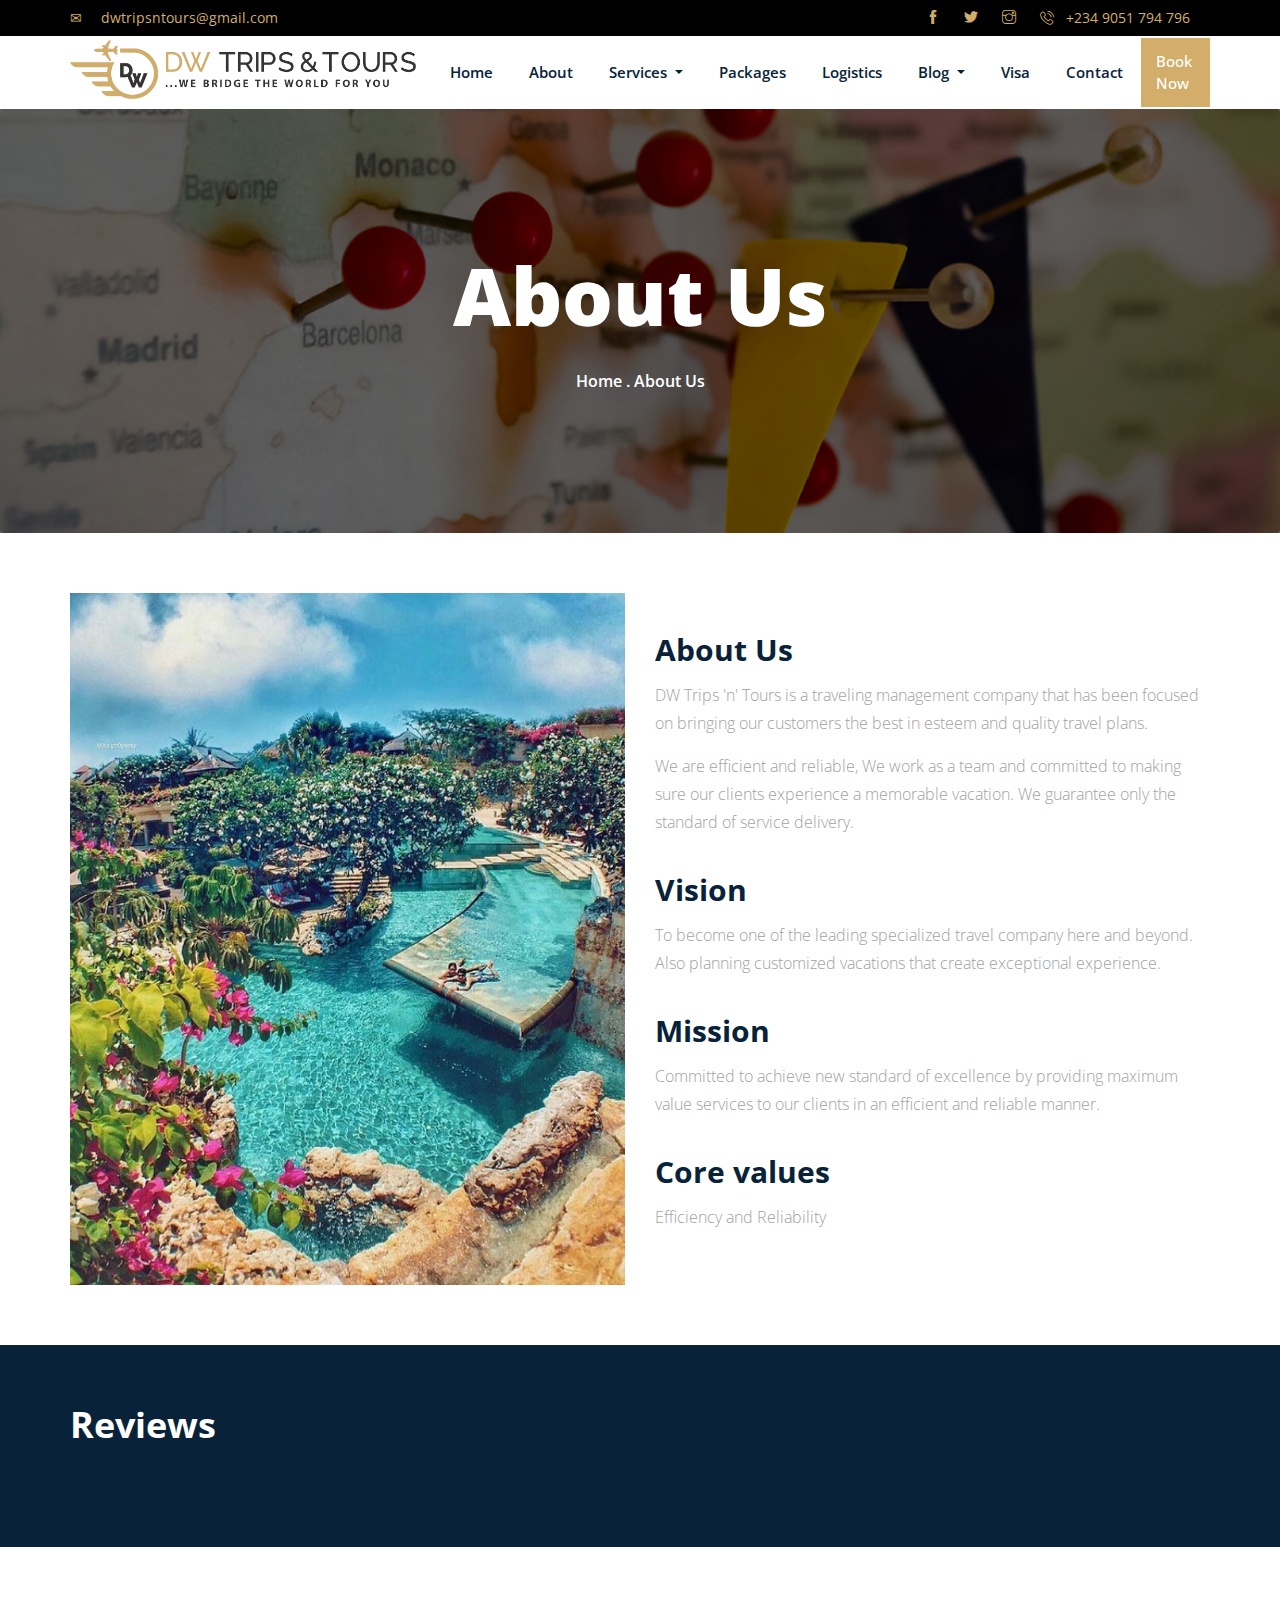
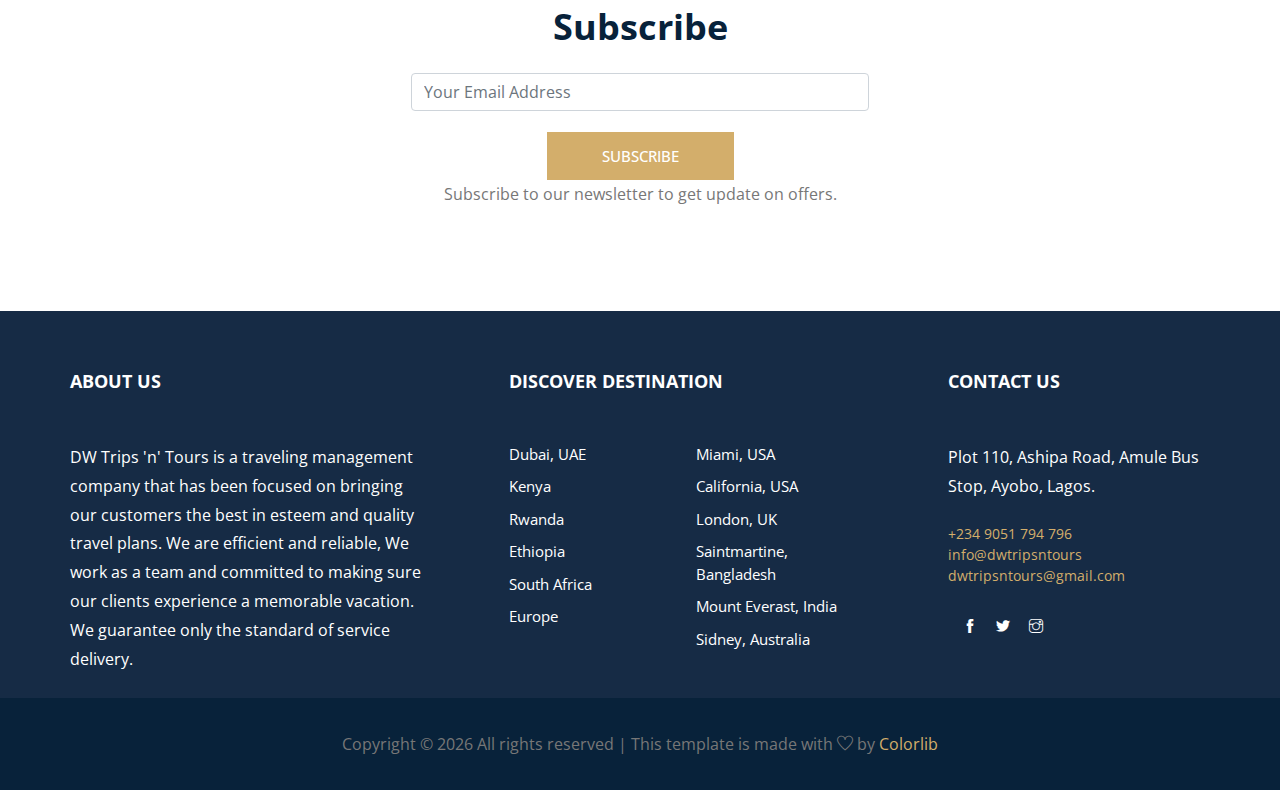
==== commit 7200356a: "more html update" ====
--- a/about.html
+++ b/about.html
@@ -92,19 +92,8 @@
                                             <a class="dropdown-item" href="#Logistics">Logistics</a>
                                         </div>                                          
                                     </li>                                    
-                                    <li class="nav-item dropdown">
-                                        <a class="nav-link dropdown-toggle" href="blog.html" id="navbarDropdown"
-                                            role="button" data-toggle="dropdown" aria-haspopup="true"
-                                            aria-expanded="false">
-                                            Packages
-                                        </a>                                        
-                                        <div class="dropdown-menu" aria-labelledby="navbarDropdown">
-                                            <a class="dropdown-item" href="top_place.html">Top Places to Visit</a> 
-                                            <a class="dropdown-item" href="xmas_packages.html">Xmas packages</a>
-                                            <a class="dropdown-item" href="#">Holiday packages</a>
-                                            <a class="dropdown-item" href="#">Easter packages</a>                       
-                                            <a class="dropdown-item" href="#">Honeymoon packages</a> 
-                                        </div>                                          
+                                    <li class="nav-item">
+                                        <a class="nav-link" href="packages.html">Packages</a>
                                     </li>
                                     <li class="nav-item">
                                         <a class="nav-link" href="logistics.html">Logistics</a>
--- a/css/style.css
+++ b/css/style.css
@@ -600,7 +600,7 @@
   font-size: 15px;
   font-weight: 500;
   padding: 12px 54px;
-  border-radius: 4px;
+  /*border-radius: 4px;*/
   color: #fff;
 /*  border: 1px solid #fdcb9e;
 */  text-transform: uppercase;
@@ -2213,14 +2213,14 @@
 @media (max-width: 575px) {
   /* line 7, /Applications/MAMP/htdocs/palash/cl/july 2019/193 Travel/193 travel html/sass/_menu.scss */
   .main_menu .navbar-brand img {
-    max-width: 150px;
+    max-width: 250px;
   }
 }
 
 @media only screen and (min-width: 576px) and (max-width: 767px) {
   /* line 7, /Applications/MAMP/htdocs/palash/cl/july 2019/193 Travel/193 travel html/sass/_menu.scss */
   .main_menu .navbar-brand img {
-    max-width: 200px;
+    max-width: 280px;
   }
 }
 
@@ -2277,7 +2277,7 @@
 
 /* line 61, /Applications/MAMP/htdocs/palash/cl/july 2019/193 Travel/193 travel html/sass/_menu.scss */
 .menu_fixed .navbar-brand img {
-  max-width: 350px;
+  max-width: 320px;
 }
 
 /* line 65, /Applications/MAMP/htdocs/palash/cl/july 2019/193 Travel/193 travel html/sass/_menu.scss */
@@ -2890,7 +2890,7 @@
 /***** event part css******/
 /* line 2, /Applications/MAMP/htdocs/palash/cl/july 2019/193 Travel/193 travel html/sass/_event_part.scss */
 .event_part {
-  background-image: url(../img/event_bg.png);
+  background-image: url(../img/event_bg.jpg);
   background-position: center;
   background-size: cover;
   background-repeat: no-repeat;
@@ -3685,7 +3685,7 @@
 
 /* line 1, /Applications/MAMP/htdocs/palash/cl/july 2019/193 Travel/193 travel html/sass/_breadcrumb.scss */
 .breadcrumb_bg {
-  background-image: url("../img/breadcrumb.png");
+  background-image: url("../img/breadcrumb_1.jpg");
   background-position: center;
   background-repeat: no-repeat;
   background-size: cover;
@@ -5576,4 +5576,30 @@
   margin-bottom: 10px;
 }
 
-/*# sourceMappingURL=../css/style.map */+/*# sourceMappingURL=../css/style.map */
+
+
+.services p{
+  text-align: justify;
+  padding-bottom: 10px;
+}
+
+#navbarSupportedContent a:hover{
+  color: #D3AE6B;
+}
+
+.clear .button:hover{
+  background-color: #162b45; 
+}
+
+footer span a{
+  color: #D3AE6B;
+}
+
+footer span a:hover{
+  color: white;
+}
+
+.main_menu .sub_menu .sub_menu_right_content a{
+  color: #D3AE6B;
+}
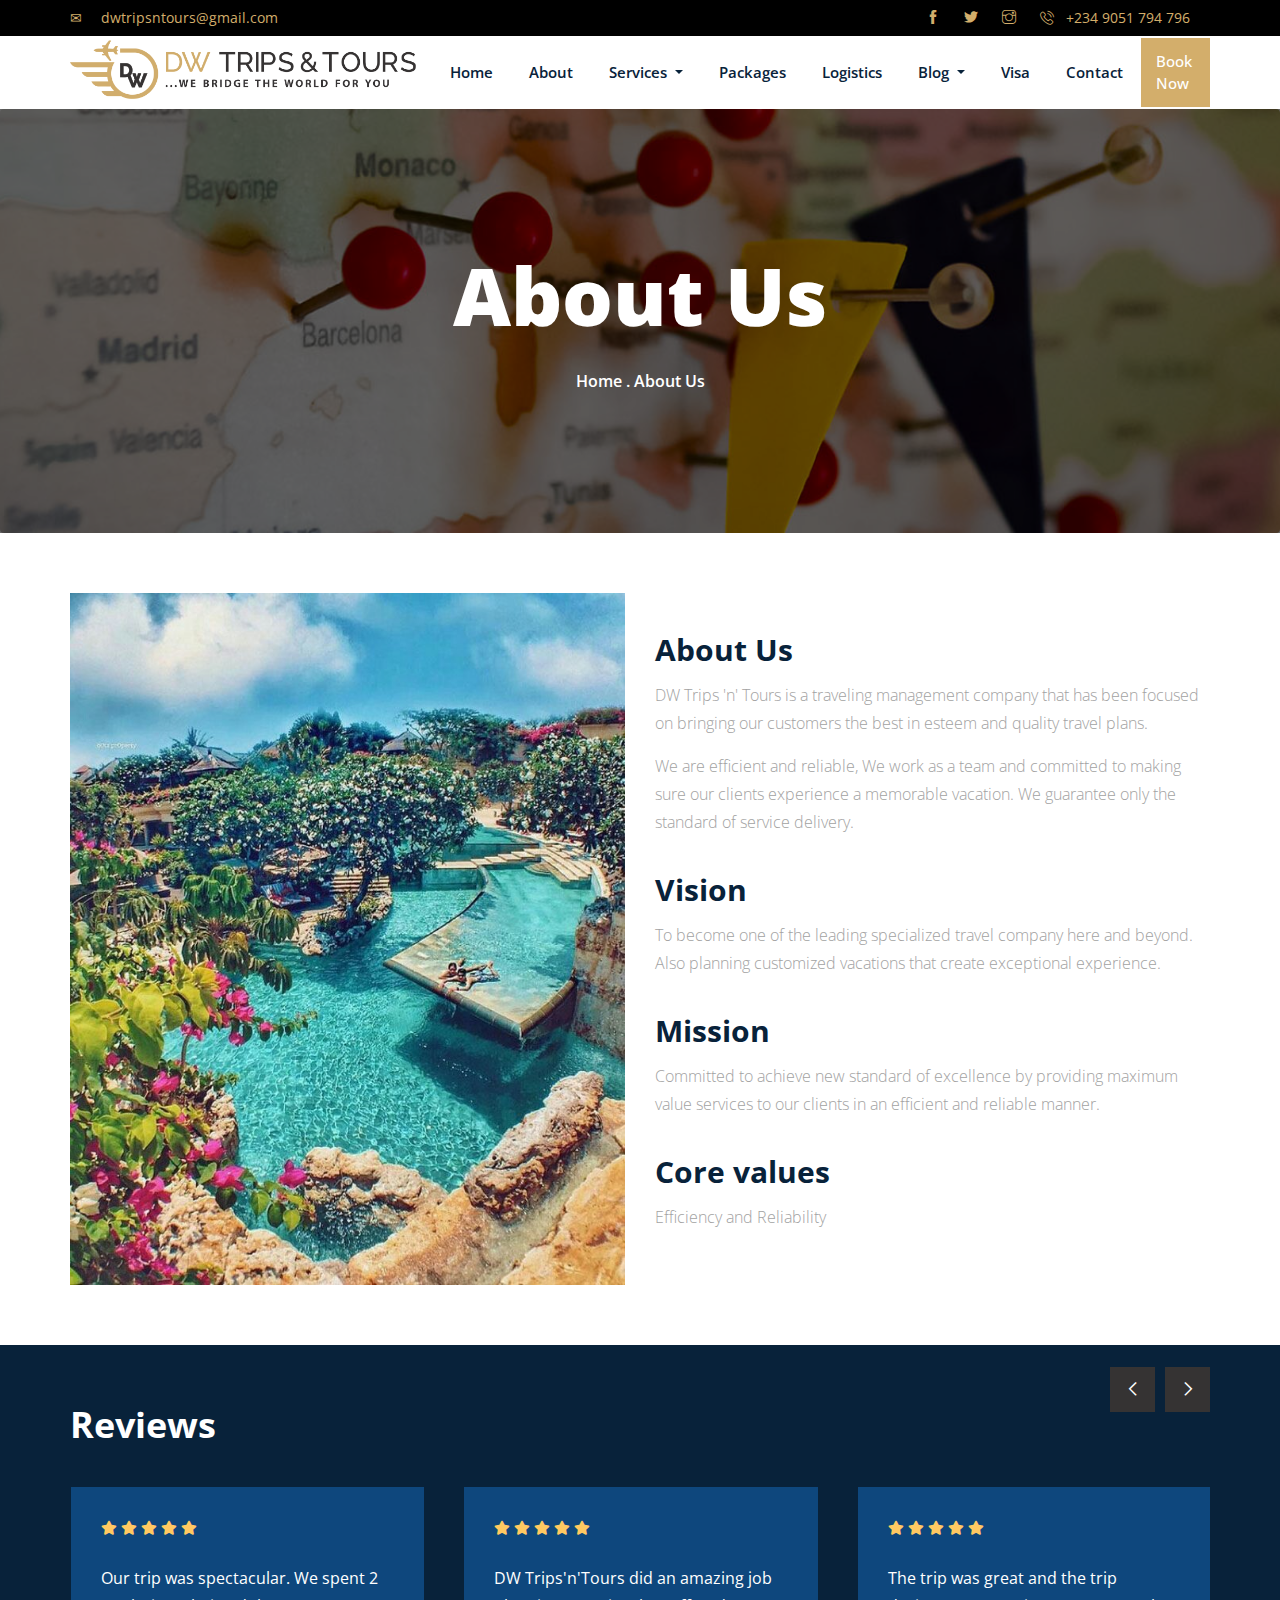
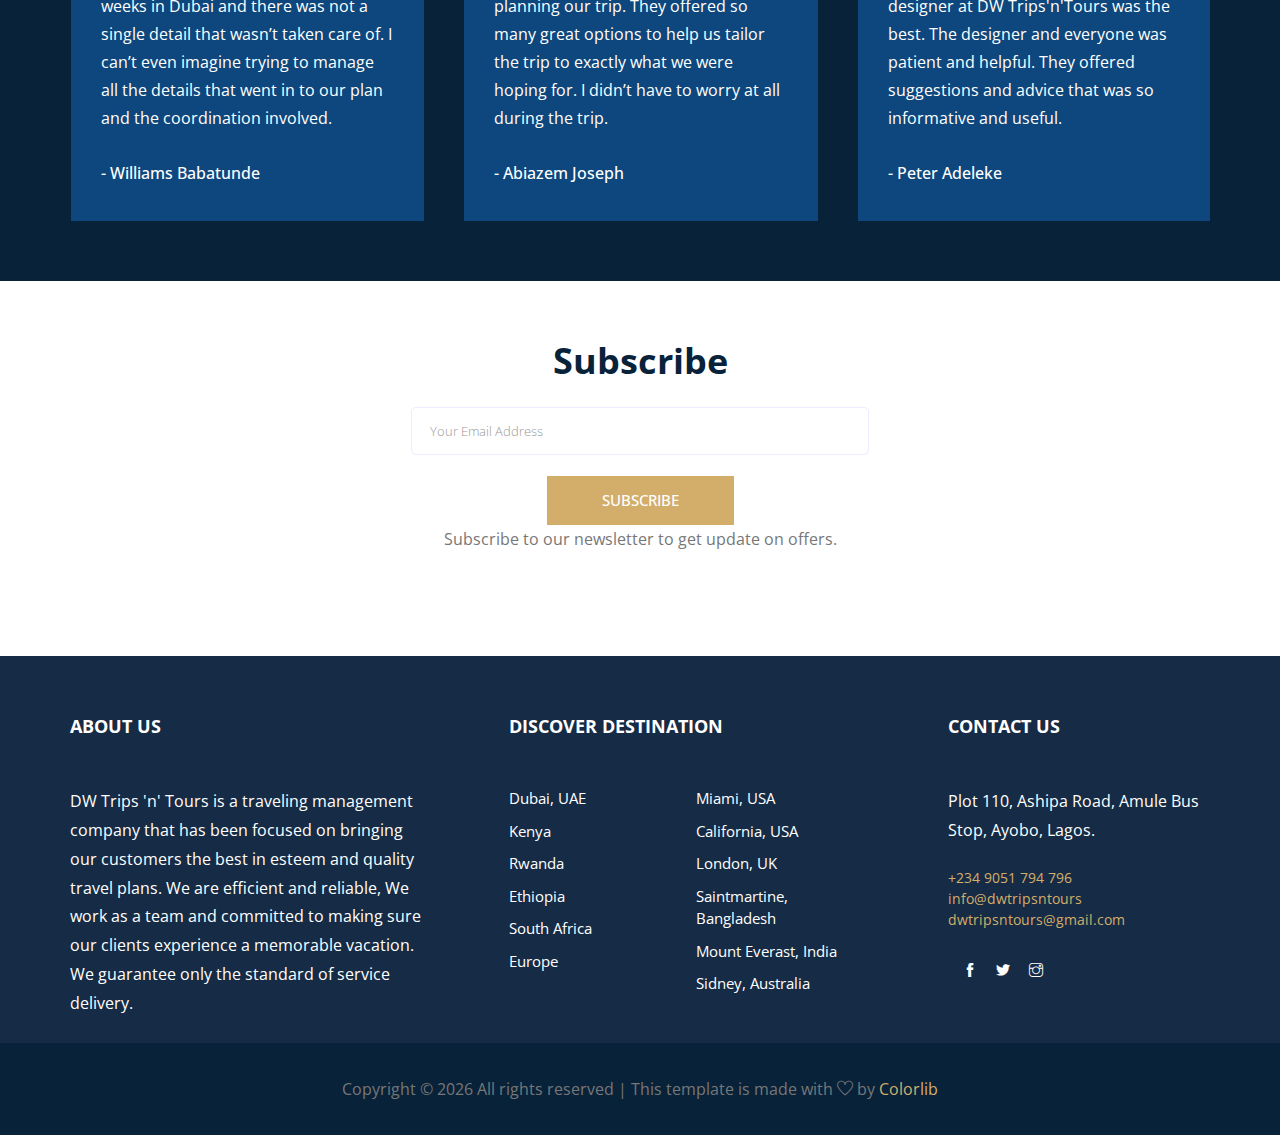
==== commit 3caaa3df: "more update" ====
--- a/about.html
+++ b/about.html
@@ -262,24 +262,26 @@
                     <div class="section_tittle text-center">
                         <h2>Subscribe</h2>
                         <!-- Begin Mailchimp Signup Form -->
-                        <link href="//cdn-images.mailchimp.com/embedcode/horizontal-slim-10_7.css" rel="stylesheet" type="text/css">
-                        <div id="mc_embed_signup"  class="form-wrap">
-                            <form action="https://dwtripsntours.us20.list-manage.com/subscribe/post?u=0a6c70f07d0eb6ec4352ecdfc&amp;id=902647b217" method="post" id="mc-embedded-subscribe-form" name="mc-embedded-subscribe-form" class="validate" target="_blank" novalidate>
-                                <div id="mc_embed_signup_scroll">
-                                    <input type="email" value="" name="EMAIL" class="email form-control" id="mce-EMAIL" placeholder="Your Email Address" required>
-                                    <br>
-                                    <!-- real people should not fill this in and expect good things - do not remove this or risk form bot signups-->
-                                    <div style="position: absolute; left: -5000px;" aria-hidden="true">
-                                        <input type="text" name="b_0a6c70f07d0eb6ec4352ecdfc_902647b217" tabindex="-1" value="">
-                                    </div>
-                                    <div class="clear">
-                                        <input type="submit" value="Subscribe" name="subscribe" id="mc-embedded-subscribe" class="button">
-                                    </div>
-                                </div>
-                            </form>
-                        </div>
-                        <!--End mc_embed_signup-->
-                        <p>Subscribe to our newsletter to get update on offers.</p>
+                        <div id="mc_embed_signup">
+                        <form action="https://dwtripsntours.us20.list-manage.com/subscribe/post?u=0a6c70f07d0eb6ec4352ecdfc&amp;id=902647b217" method="post" id="mc-embedded-subscribe-form" name="mc-embedded-subscribe-form" class=" form-contact contact_form" target="_blank" novalidate>
+                            <div id="mc_embed_signup_scroll">
+                            
+                        <div class="mc-field-group">
+                            <input type="email" value="" name="EMAIL" class="required email form-control" id="mce-EMAIL" placeholder="Your Email Address" required>
+                        </div>
+                        <div id="mce-responses" class="clear">
+                            <div class="response" id="mce-error-response" style="display:none"></div>
+                            <div class="response" id="mce-success-response" style="display:none"></div>
+                        </div><!-- real people should not fill this in and expect good things - do not remove this or risk form bot signups-->
+                            <div style="position: absolute; left: -5000px;" aria-hidden="true">
+                                <input type="text" name="b_0a6c70f07d0eb6ec4352ecdfc_902647b217" tabindex="-1" value=""></div>
+                            <div class="clear"><br>
+                                <input type="submit" value="Subscribe" name="subscribe" id="mc-embedded-subscribe" class="button"></div>
+                            </div>
+                        </form>
+                        </div>
+                        <!--End mc_embed_signup-->                     
+                        <p>Subscribe to our newsletter to get update on offers.</p>      
                     </div>
                 </div>
             </div>
--- a/css/style.css
+++ b/css/style.css
@@ -2277,7 +2277,7 @@
 
 /* line 61, /Applications/MAMP/htdocs/palash/cl/july 2019/193 Travel/193 travel html/sass/_menu.scss */
 .menu_fixed .navbar-brand img {
-  max-width: 320px;
+  max-width: 350px;
 }
 
 /* line 65, /Applications/MAMP/htdocs/palash/cl/july 2019/193 Travel/193 travel html/sass/_menu.scss */
@@ -5603,3 +5603,46 @@
 .main_menu .sub_menu .sub_menu_right_content a{
   color: #D3AE6B;
 }
+
+@media (max-width: 575px){
+.menu_fixed .navbar-brand img {
+  max-width: 250px;
+}
+}
+
+
+
+#success, #error {
+    display:none
+}
+#success span, #error span {
+    display:block;
+    position:inherit;
+    top:0;
+    width:100%
+}
+
+#success span p {
+  color:#9bd32d;
+}
+#error span p {
+  color:#c0392b;
+}
+
+
+#successSubscription, #errorSubscription {
+    display:none
+}
+#successSubscription span, #errorSubscription span {
+    display:block;
+    position:inherit;
+    top:0;
+    width:100%
+}
+
+#successSubscription span p {
+  color:#9bd32d;
+}
+#errorSubscription span p {
+  color:#c0392b;
+}